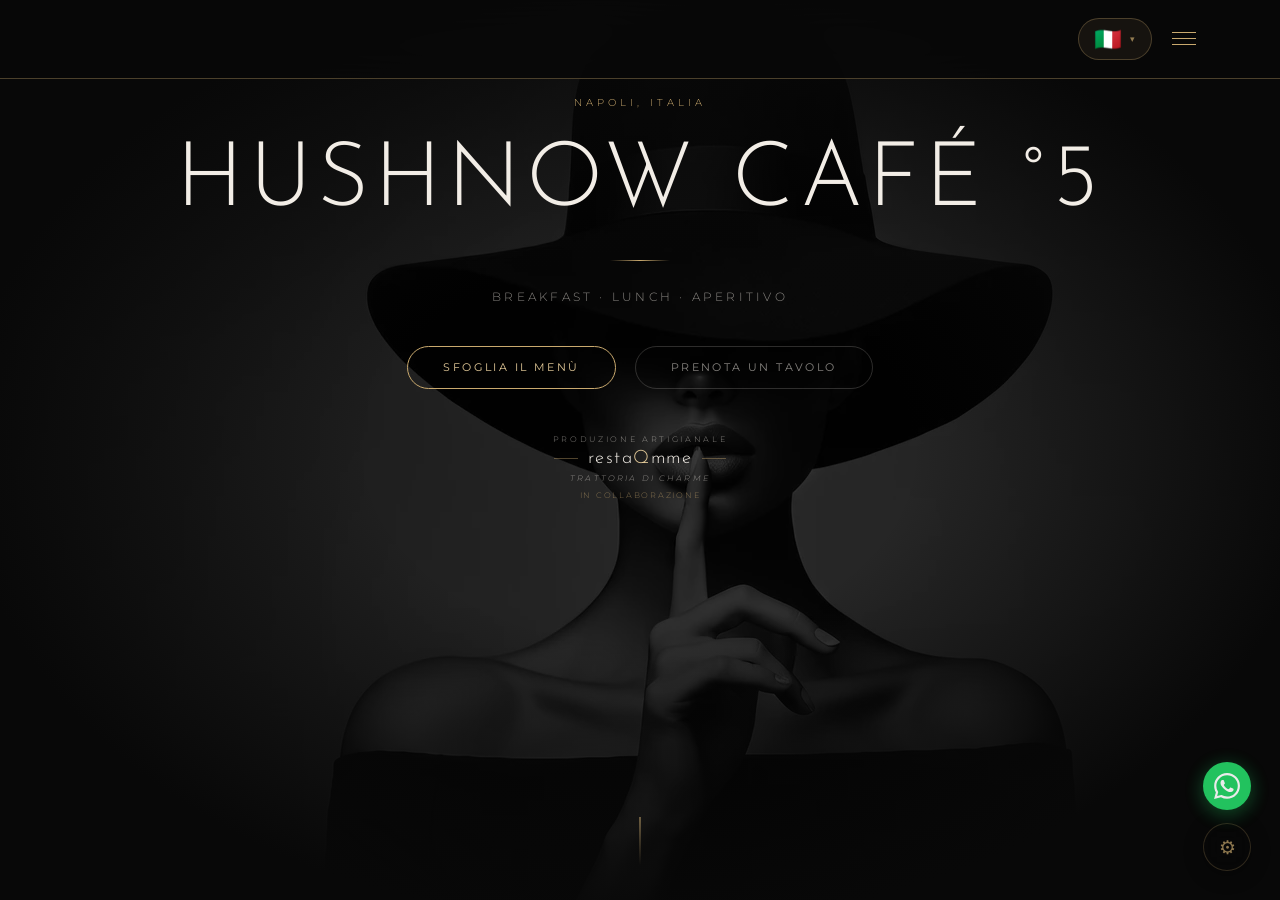
==== index.html @ 0c3b1cbc "Update index.html" ====
<!DOCTYPE html>
<html lang="it">
<head> <meta charset="UTF-8"/> <meta name="viewport" content="width=device-width, initial-scale=1.0"/> <meta name="description" content="HUSHNOW CAFÉ °5 — Un'esperienza unica nel cuore di Napoli. Colazione, pranzo, aperitivo e cocktail experience in Via Carlo Poerio 20-21."/> <meta name="keywords" content="hushnow cafe, napoli cafe, naples coffee, aperitivo napoli, breakfast naples, cocktail bar napoli"/> <meta name="author" content="HUSHNOW CAFÉ °5"/> <meta name="robots" content="index, follow"/> <meta property="og:title" content="HUSHNOW CAFÉ °5 — Napoli"/> <meta property="og:description" content="Un'esperienza unica nel cuore di Napoli. Colazione, pranzo e cocktail in Via Carlo Poerio 20-21."/> <meta property="og:type" content="restaurant"/> <meta property="og:url" content="https://hushnowcafe.com"/> <meta property="og:image" content="https://hushnowcafe.com/og-image.jpg"/> <meta name="twitter:card" content="summary_large_image"/> <meta name="twitter:title" content="HUSHNOW CAFÉ °5 — Napoli"/> <meta name="twitter:description" content="Un'esperienza unica nel cuore di Napoli."/> <link rel="canonical" href="https://hushnowcafe.com"/> <link rel="manifest" href="manifest.json"/> <meta name="theme-color" content="#080808"/> <meta name="apple-mobile-web-app-capable" content="yes"/> <meta name="apple-mobile-web-app-status-bar-style" content="black"/> <meta name="apple-mobile-web-app-title" content="HUSHNOW"/> <title>HUSHNOW CAFÉ °5 — Naples</title> <link rel="preconnect" href="https://fonts.googleapis.com"/> <link href="https://fonts.googleapis.com/css2?family=Josefin+Sans:wght@100;200;300;400;600;700&family=Cormorant+Garamond:ital,wght@0,300;0,400;0,500;0,600;1,300;1,400;1,500&family=Montserrat:wght@300;400;500;600&display=swap" rel="stylesheet"/> <style>
    :root{--bg:#080808;--bg2:#0f0f0f;--bg3:#141414;--gold:#C9A96E;--gold2:#E2C998;--gold-dim:rgba(201,169,110,0.18);--gold-line:rgba(201,169,110,0.35);--white:#F2EDE6;--white-dim:rgba(242,237,230,0.55);--white-faint:rgba(242,237,230,0.18);--radius:18px;--radius-lg:28px;}
    *,*::before,*::after{box-sizing:border-box;margin:0;padding:0;}
    html{scroll-behavior:smooth;}
    body{background:var(--bg);color:var(--white);font-family:'Montserrat',sans-serif;font-weight:300;overflow-x:hidden;}
    /* SPLASH */
    #splash{position:fixed;inset:0;z-index:9999;background:#000;display:flex;align-items:center;justify-content:center;animation:splashFade 0.7s ease 2.8s forwards;}
    .splash-content{text-align:center;display:flex;flex-direction:column;align-items:center;gap:1rem;}
    .splash-eyebrow{font-size:0.6rem;letter-spacing:0.45em;text-transform:uppercase;color:var(--gold);opacity:0;animation:fadeUp 0.8s ease 0.3s forwards;}
    .splash-title{font-family:'Josefin Sans',sans-serif;font-size:clamp(3rem,10vw,6.5rem);font-weight:300;line-height:1.05;letter-spacing:0.08em;color:var(--white);opacity:0;animation:fadeUp 0.9s ease 0.6s forwards;}
    .splash-title em{font-style:italic;color:var(--gold2);}
    .splash-welcome{font-size:0.65rem;letter-spacing:0.35em;text-transform:uppercase;color:var(--white-dim);opacity:0;animation:fadeUp 0.8s ease 1.1s forwards;}
    .splash-line{width:80px;height:1px;background:linear-gradient(90deg,transparent,var(--gold),transparent);opacity:0;animation:fadeUp 0.8s ease 0.9s forwards;}
    @keyframes splashFade{0%{opacity:1;pointer-events:all;}100%{opacity:0;pointer-events:none;visibility:hidden;}}
    @keyframes fadeUp{from{opacity:0;transform:translateY(22px);}to{opacity:1;transform:translateY(0);}}

    /* ── HERO SLIDESHOW ───────────────────── */
    .hero-slideshow{position:absolute;inset:0;z-index:0;}
    .slide{
      position:absolute;inset:0;
      background-size:cover;background-position:center;
      filter:brightness(0.22) saturate(0);
      opacity:0;transition:opacity 2.5s cubic-bezier(0.4,0,0.2,1);
    }
    .slide.active{opacity:1;}

    /* PAGE TRANSITIONS */
    .page-section{
      opacity:0;
      transform:translateY(24px) scale(0.995);
      filter:blur(4px);
      transition:
        opacity 1.1s cubic-bezier(0.16,1,0.3,1),
        transform 1.1s cubic-bezier(0.16,1,0.3,1),
        filter 0.9s ease;
      display:none!important;
    }
    .page-section.active{display:block!important;}
    .page-section.visible{
      opacity:1!important;
      transform:translateY(0) scale(1)!important;
      filter:blur(0px)!important;
    }
    /* NAV */
    nav{position:fixed;top:0;left:0;right:0;z-index:999;display:flex;align-items:center;justify-content:space-between;padding:1.1rem 5rem;background:rgba(8,8,8,0.9);backdrop-filter:blur(18px);border-bottom:1px solid var(--gold-line);transition:padding 0.3s;}
    nav.scrolled{padding:0.7rem 5rem;}
    .nav-logo{font-family:'Josefin Sans',sans-serif;font-size:1.15rem;font-weight:500;letter-spacing:0.22em;color:var(--gold2);cursor:pointer;}
    .nav-links{
      display:none!important;
      position:fixed!important;
      top:0!important;left:0!important;right:0!important;bottom:0!important;
      width:100vw!important;height:100vh!important;
      background:#000!important;
      flex-direction:column!important;
      align-items:center!important;
      justify-content:center!important;
      gap:2.8rem!important;
      z-index:10000!important;
      list-style:none!important;
      opacity:0;
      transition:opacity 0.5s ease;
    }
    .nav-links.open{display:flex!important;opacity:1!important;}
    .nav-links li{
      opacity:0;
      transform:translateY(18px);
      transition:opacity 0.9s cubic-bezier(0.16,1,0.3,1), transform 0.9s cubic-bezier(0.16,1,0.3,1);
    }
    .nav-links.open li:nth-child(2){opacity:1;transform:none;transition-delay:0.20s;}
    .nav-links.open li:nth-child(3){opacity:1;transform:none;transition-delay:0.28s;}
    .nav-links.open li:nth-child(4){opacity:1;transform:none;transition-delay:0.36s;}
    .nav-links.open li:nth-child(5){opacity:1;transform:none;transition-delay:0.44s;}
    .nav-links.open li:nth-child(6){opacity:1;transform:none;transition-delay:0.52s;}
    .nav-links.open li:nth-child(7){opacity:1;transform:none;transition-delay:0.60s;}
    .nav-links.open li:nth-child(8){opacity:1;transform:none;transition-delay:0.68s;}
    .nav-links.open li:nth-child(9){opacity:1;transform:none;transition-delay:0.76s;}
    .nav-links.open li:nth-child(10){opacity:1;transform:none;transition-delay:0.84s;}
    .nav-links a{
      color:rgba(242,237,230,0.55)!important;
      text-decoration:none!important;
      font-family:'Josefin Sans',sans-serif!important;
      font-size:clamp(1.4rem,3.5vw,2rem)!important;
      font-weight:300!important;
      letter-spacing:0.38em!important;
      text-transform:uppercase!important;
      transition:color 0.3s,letter-spacing 0.3s!important;
    }
    .nav-links a:hover,.nav-links a.active-link{color:var(--gold2)!important;letter-spacing:0.5em!important;}
    .menu-close{
      position:absolute!important;top:2rem!important;right:2.5rem!important;
      font-size:1.5rem!important;color:var(--gold)!important;
      cursor:pointer!important;background:none!important;border:none!important;
      line-height:1!important;opacity:0.7;transition:opacity 0.3s,transform 0.3s;
    }
    .lang-toggle{display:flex;gap:0.4rem;}
    .lang-btn{background:none;border:1px solid var(--gold-line);color:var(--white-dim);padding:0.28rem 0.7rem;border-radius:20px;cursor:pointer;font-family:'Montserrat',sans-serif;font-size:0.62rem;letter-spacing:0.12em;text-transform:uppercase;transition:all 0.3s;}
    .lang-btn.active,.lang-btn:hover{background:var(--gold-dim);color:var(--gold2);border-color:var(--gold);}
    .nav-burger{display:flex;flex-direction:column;gap:5px;cursor:pointer;padding:4px;}
    .nav-burger span{display:block;width:24px;height:1px;background:var(--gold);transition:all 0.6s cubic-bezier(0.16,1,0.3,1);}
    .nav-burger:hover span{background:var(--gold2);}
    .nav-burger:hover span:nth-child(1){width:16px;transform:translateX(4px);}
    .nav-burger:hover span:nth-child(3){width:16px;transform:translateX(4px);}
    .nav-burger.open span:nth-child(1){transform:rotate(45deg) translate(4px,4px);width:24px;}
    .nav-burger.open span:nth-child(2){opacity:0;transform:translateX(-8px);}
    .nav-burger.open span:nth-child(3){transform:rotate(-45deg) translate(4px,-4px);width:24px;}
    .nav-burger.open span:nth-child(1){transform:rotate(45deg) translate(4px,4px);}
    .nav-burger.open span:nth-child(2){opacity:0;}
    .nav-burger.open span:nth-child(3){transform:rotate(-45deg) translate(4px,-4px);}
    #backBtn{display:none;align-items:center;gap:0.5rem;background:none;border:none;color:var(--gold);cursor:pointer;font-family:'Montserrat',sans-serif;font-size:0.65rem;letter-spacing:0.2em;text-transform:uppercase;padding:0;transition:color 0.3s;}
    #backBtn:hover{color:var(--gold2);}
    #backBtn svg{transition:transform 0.3s;}
    #backBtn:hover svg{transform:translateX(-3px);}
    /* HERO */
    #hero{min-height:100vh;display:flex;flex-direction:column;align-items:center;justify-content:center;position:relative;text-align:center;padding:6rem 2rem 4rem;overflow:hidden;}
    .hero-bg-img{position:absolute;inset:0;background-size:cover;background-position:center top;filter:brightness(0.22) saturate(0);z-index:0;}
    .hero-overlay{position:absolute;inset:0;z-index:1;background:radial-gradient(ellipse at center,transparent 30%,var(--bg) 75%);}
    .hero-content{position:relative;z-index:2;}
    .hero-eyebrow{font-size:0.65rem;letter-spacing:0.38em;text-transform:uppercase;color:var(--gold);margin-bottom:1.6rem;animation:fadeUp 1s 2.4s both;}
    .hero-title{font-family:'Josefin Sans',sans-serif;font-size:clamp(2.8rem,7vw,6rem);font-weight:300;line-height:1.08;letter-spacing:0.06em;color:var(--white);animation:fadeUp 1s 2.5s both;}
    .hero-title em{font-style:italic;color:var(--gold2);}
    .hero-sep{width:60px;height:1px;background:linear-gradient(90deg,transparent,var(--gold),transparent);margin:1.8rem auto;animation:fadeUp 1s 2.6s both;}
    .hero-sub{font-size:0.72rem;letter-spacing:0.28em;text-transform:uppercase;color:var(--white-dim);animation:fadeUp 1s 2.7s both;}
    .hero-ctas{margin-top:2.6rem;display:flex;gap:1.2rem;justify-content:center;flex-wrap:wrap;animation:fadeUp 1s 2.9s both;}
    .scroll-hint{position:absolute;bottom:2.2rem;left:50%;transform:translateX(-50%);z-index:2;animation:bounce 2s 3.5s infinite;}
    .scroll-hint span{display:block;width:1px;height:48px;background:linear-gradient(to bottom,var(--gold),transparent);margin:0 auto;}
    @keyframes bounce{0%,100%{transform:translateX(-50%) translateY(0);}50%{transform:translateX(-50%) translateY(8px);}}
    /* BUTTONS */
    .btn{display:inline-block;padding:0.85rem 2.2rem;border-radius:50px;font-size:0.68rem;letter-spacing:0.22em;text-transform:uppercase;text-decoration:none;cursor:pointer;font-family:'Montserrat',sans-serif;font-weight:400;transition:all 0.35s;border:1px solid transparent;}
    .btn-gold{background:transparent;border-color:var(--gold);color:var(--gold2);}
    .btn-gold:hover{background:var(--gold);color:#000;}
    .btn-outline{background:transparent;border-color:var(--white-faint);color:var(--white-dim);}
    .btn-outline:hover{border-color:var(--gold-line);color:var(--gold2);}
    .btn-filled{background:var(--gold);color:#000;border-color:var(--gold);font-weight:500;}
    .btn-filled:hover{background:var(--gold2);}
    /* SECTIONS */
    section{padding:6rem 2rem;}
    .section-inner{max-width:1100px;margin:0 auto;}
    .section-label{font-size:0.6rem;letter-spacing:0.42em;text-transform:uppercase;color:var(--gold);margin-bottom:1rem;}
    .section-title{font-family:'Josefin Sans',sans-serif;font-size:clamp(2rem,4.5vw,3.4rem);font-weight:300;line-height:1.15;color:var(--white);}
    .section-title em{font-style:italic;color:var(--gold2);}
    .gold-line{width:48px;height:1px;background:linear-gradient(90deg,var(--gold),transparent);margin:1.4rem 0 2rem;}
    .section-desc{color:var(--white-dim);line-height:1.85;font-size:0.88rem;max-width:560px;}
    .about-quote{margin-top:1.2rem;padding-top:1.2rem;border-top:1px solid var(--gold-line);font-style:italic;color:rgba(242,237,230,0.45)!important;font-size:0.84rem!important;line-height:1.9!important;max-width:560px;}
    /* ABOUT */
    #about .grid-2{display:grid;grid-template-columns:1fr 1fr;gap:4rem;align-items:center;}
    .about-img-wrap{border-radius:var(--radius-lg);overflow:hidden;position:relative;border:1px solid var(--gold-line);aspect-ratio:4/5;}
    .about-img-inner{width:100%;height:100%;overflow:hidden;border-radius:var(--radius-lg);}
    .about-img-wrap img{width:100%;height:100%;display:block;object-fit:cover;object-position:center;filter:grayscale(0.15) contrast(1.08);animation:kenBurns 14s ease-in-out infinite alternate;}
    @keyframes kenBurns{0%{transform:scale(1) translateX(0%);}50%{transform:scale(1.08) translateX(-2%);}100%{transform:scale(1.04) translateX(2%);}}
    .about-img-wrap::before{content:'';position:absolute;inset:0;z-index:2;background:linear-gradient(to bottom,transparent 70%,rgba(8,8,8,0.55));pointer-events:none;}
    .pillars{display:flex;gap:1rem;margin-top:2rem;flex-wrap:wrap;}
    .pillar{border:1px solid var(--gold-line);border-radius:50px;padding:0.4rem 1.1rem;font-size:0.62rem;letter-spacing:0.18em;text-transform:uppercase;color:var(--gold2);}
    /* MENU */
    #menu{background:var(--bg2);}
    .menu-tabs{display:flex;gap:0.6rem;flex-wrap:wrap;margin-bottom:2.8rem;}
    .menu-tab{background:none;border:1px solid var(--gold-line);color:var(--white-dim);border-radius:50px;padding:0.5rem 1.4rem;font-size:0.65rem;letter-spacing:0.18em;text-transform:uppercase;cursor:pointer;font-family:'Montserrat',sans-serif;transition:all 0.3s;}
    .menu-tab.active,.menu-tab:hover{background:var(--gold-dim);color:var(--gold2);border-color:var(--gold);}
    .menu-grid{display:grid;grid-template-columns:repeat(auto-fill,minmax(280px,1fr));gap:1.4rem;}
    .menu-item{background:var(--bg3);border:1px solid rgba(201,169,110,0.12);border-radius:var(--radius);padding:1.4rem 1.6rem;display:flex;justify-content:space-between;align-items:flex-start;gap:1rem;transition:border-color 0.3s;}
    .menu-item:hover{border-color:var(--gold-line);}
    .menu-item-name{font-family:'Josefin Sans',sans-serif;font-size:1.05rem;font-weight:500;color:var(--white);margin-bottom:0.35rem;}
    .menu-item-desc{font-size:0.72rem;color:var(--white-dim);line-height:1.6;}
    .menu-item-price{font-family:'Josefin Sans',sans-serif;font-size:1rem;color:var(--gold2);white-space:nowrap;}
    /* HOURS */
    .hours-grid{display:grid;grid-template-columns:repeat(auto-fill,minmax(220px,1fr));gap:1rem;margin-top:2rem;}
    .hours-card{background:var(--bg2);border:1px solid var(--gold-line);border-radius:var(--radius);padding:1.3rem 1.5rem;}
    .hours-day{font-size:0.62rem;letter-spacing:0.22em;text-transform:uppercase;color:var(--gold);margin-bottom:0.5rem;}
    .hours-time{font-family:'Josefin Sans',sans-serif;font-size:1.2rem;color:var(--white);}
    .hours-closed{color:var(--white-faint);}
    /* FORMS */
    .res-form{background:var(--bg3);border:1px solid var(--gold-line);border-radius:var(--radius-lg);padding:2.8rem;max-width:700px;}
    .form-row{display:grid;grid-template-columns:1fr 1fr;gap:1.2rem;margin-bottom:1.2rem;}
    .form-row.single{grid-template-columns:1fr;}
    label{display:block;font-size:0.6rem;letter-spacing:0.2em;text-transform:uppercase;color:var(--gold);margin-bottom:0.5rem;}
    input,select,textarea{width:100%;background:rgba(255,255,255,0.04);border:1px solid rgba(201,169,110,0.22);border-radius:10px;color:var(--white);padding:0.85rem 1.1rem;font-family:'Montserrat',sans-serif;font-size:0.82rem;outline:none;transition:border-color 0.3s;-webkit-appearance:none;appearance:none;}
    input::placeholder,textarea::placeholder{color:rgba(242,237,230,0.25);}
    input:focus,select:focus,textarea:focus{border-color:var(--gold);}
    select option{background:#1a1a1a;color:var(--white);}
    textarea{resize:vertical;min-height:90px;}
    .form-confirm{display:none;text-align:center;padding:2rem;}
    .form-confirm .check-icon{width:52px;height:52px;border-radius:50%;border:1px solid var(--gold);display:flex;align-items:center;justify-content:center;margin:0 auto 1.2rem;color:var(--gold);font-size:1.4rem;}
    .form-confirm h3{font-family:'Josefin Sans',sans-serif;font-size:1.6rem;color:var(--gold2);margin-bottom:0.5rem;}
    .form-confirm p{color:var(--white-dim);font-size:0.8rem;}
    /* EVENTS */
    .events-pills{display:flex;flex-wrap:wrap;gap:0.7rem;margin-bottom:0.5rem;}
    .epill{border:1px solid var(--gold-line);border-radius:50px;padding:0.45rem 1.1rem;font-size:0.7rem;color:var(--gold2);letter-spacing:0.1em;background:var(--gold-dim);}
    .toggle-group{display:flex;gap:0.6rem;flex-wrap:wrap;}
    .toggle-btn{flex:1;padding:0.7rem 1rem;border-radius:10px;border:1px solid rgba(201,169,110,0.22);background:transparent;color:var(--white-dim);font-family:'Montserrat',sans-serif;font-size:0.72rem;letter-spacing:0.1em;cursor:pointer;transition:all 0.3s;}
    .toggle-btn.active{background:var(--gold-dim);border-color:var(--gold);color:var(--gold2);}
    .toggle-btn:hover{border-color:var(--gold-line);color:var(--gold2);}
    /* GALLERY */
    .gallery-item{position:relative;border-radius:var(--radius);overflow:hidden;border:1px solid rgba(201,169,110,0.15);cursor:pointer;aspect-ratio:3/4;opacity:0;animation:fadeUp 0.7s ease forwards;}
    .gallery-item img{width:100%;height:100%;object-fit:cover;filter:grayscale(0.2) contrast(1.05);transition:transform 0.5s,filter 0.4s;}
    .gallery-item:hover img{transform:scale(1.05);filter:grayscale(0);}
    .gallery-caption{position:absolute;bottom:0;left:0;right:0;background:linear-gradient(transparent,rgba(8,8,8,0.88));padding:1.8rem 1rem 0.8rem;font-size:0.65rem;letter-spacing:0.18em;text-transform:uppercase;color:var(--gold2);opacity:0;transition:opacity 0.3s;}
    .gallery-item:hover .gallery-caption{opacity:1;}
    #lightbox{display:none;position:fixed;inset:0;z-index:9998;background:rgba(0,0,0,0.93);align-items:center;justify-content:center;cursor:zoom-out;}
    #lbImg{max-width:90vw;max-height:90vh;border-radius:var(--radius);border:1px solid var(--gold-line);object-fit:contain;}
    /* CONTACT */
    .contact-grid{display:grid;grid-template-columns:1fr 1fr;gap:3rem;align-items:start;}
    .contact-item{margin-bottom:1.8rem;}
    .contact-label{font-size:0.58rem;letter-spacing:0.3em;text-transform:uppercase;color:var(--gold);margin-bottom:0.4rem;}
    .contact-val{font-size:0.88rem;color:var(--white-dim);line-height:1.7;}
    .contact-val a{color:var(--white-dim);text-decoration:none;transition:color 0.3s;}
    .contact-val a:hover{color:var(--gold2);}
    .map-wrap{border-radius:var(--radius-lg);overflow:hidden;border:1px solid var(--gold-line);aspect-ratio:4/3;}
    .map-wrap iframe{width:100%;height:100%;border:0;filter:grayscale(1) invert(0.88) contrast(0.95);}
    .ig-link{display:inline-flex;align-items:center;gap:0.6rem;border:1px solid var(--gold-line);border-radius:50px;padding:0.7rem 1.8rem;color:var(--gold2);text-decoration:none;font-size:0.68rem;letter-spacing:0.16em;text-transform:uppercase;transition:all 0.3s;}
    .ig-link:hover{background:var(--gold-dim);border-color:var(--gold);}
    /* FOOTER */
    footer{border-top:1px solid var(--gold-line);padding:2.2rem 5rem;display:flex;align-items:center;justify-content:space-between;flex-wrap:wrap;gap:1rem;}
    .footer-logo{font-family:'Josefin Sans',sans-serif;font-size:0.95rem;letter-spacing:0.22em;color:var(--gold2);}
    .footer-copy{font-size:0.62rem;color:var(--white-faint);letter-spacing:0.12em;}
    .footer-links{display:flex;gap:1.4rem;}
    .footer-links a{font-size:0.6rem;letter-spacing:0.16em;text-transform:uppercase;color:var(--white-faint);text-decoration:none;transition:color 0.3s;}
    .footer-links a:hover{color:var(--gold);}
    @media(max-width:768px){
      nav{padding:1rem 1.6rem;} nav.scrolled{padding:0.7rem 1.6rem;}
      section{padding:4rem 1.4rem;}
      #about .grid-2,.contact-grid{grid-template-columns:1fr;}
      .form-row{grid-template-columns:1fr;}
      .res-form{padding:1.8rem 1.4rem;max-width:100%;}
      footer{padding:2rem 1.4rem;flex-direction:column;text-align:center;}
      .hero-ctas{flex-direction:column;align-items:center;}
    }
  
/* ── Language Dropdown ───────────────────────────────── */
.lang-dropdown{position:relative;z-index:1000;}
.lang-selected{background:rgba(201,169,110,0.08);border:1px solid rgba(201,169,110,0.3);color:var(--gold);border-radius:50px;padding:0.4rem 0.9rem;cursor:pointer;font-family:'Montserrat',sans-serif;font-size:0.7rem;letter-spacing:0.15em;display:flex;align-items:center;gap:0.4rem;transition:all 0.3s;}
.lang-selected:hover{background:rgba(201,169,110,0.18);border-color:var(--gold);}
.lang-arrow{font-size:0.6rem;transition:transform 0.3s;}
.lang-dropdown.open .lang-arrow{transform:rotate(180deg);}
.lang-menu{display:none;position:absolute;top:calc(100% + 8px);right:0;background:#111;border:1px solid rgba(201,169,110,0.25);border-radius:12px;overflow:hidden;min-width:150px;box-shadow:0 8px 32px rgba(0,0,0,0.5);}
.lang-menu.open{display:block;}
.lang-option{display:flex;align-items:center;gap:0.6rem;width:100%;padding:0.65rem 1rem;background:none;border:none;color:var(--white-d);font-family:'Montserrat',sans-serif;font-size:0.75rem;letter-spacing:0.1em;cursor:pointer;transition:background 0.2s;}
.lang-option:hover{background:rgba(201,169,110,0.12);color:var(--gold);}
.lang-option.active{color:var(--gold);background:rgba(201,169,110,0.08);}

/* ── Admin Panel ─────────────────────────────────────────────── */
#adminBtn{position:fixed;bottom:1.8rem;right:1.8rem;z-index:8000;width:48px;height:48px;border-radius:50%;background:rgba(8,8,8,0.85);border:1px solid rgba(201,169,110,0.3);color:var(--gold);cursor:pointer;font-size:1.2rem;display:flex;align-items:center;justify-content:center;box-shadow:0 4px 20px rgba(0,0,0,0.5);transition:all 0.3s;backdrop-filter:blur(10px);opacity:0.7;}
#adminBtn:hover{opacity:1;border-color:var(--gold);transform:rotate(30deg);}
#waBtn{position:fixed;bottom:5.6rem;right:1.8rem;z-index:8000;width:48px;height:48px;border-radius:50%;background:#25D366;border:none;cursor:pointer;display:flex;align-items:center;justify-content:center;box-shadow:0 4px 20px rgba(37,211,102,0.4);transition:all 0.3s;opacity:0.92;}
#waBtn:hover{opacity:1;transform:scale(1.1);box-shadow:0 6px 24px rgba(37,211,102,0.6);}
#waBtn svg{width:26px;height:26px;fill:#fff;}
#adminPanel{display:none;position:fixed;top:0;left:0;right:0;bottom:0;z-index:99999;background:#050505;overflow-y:auto;-webkit-overflow-scrolling:touch;}
#adminPanel.open{display:block;}
.admin-tab{background:rgba(201,169,110,0.08);border:1px solid rgba(201,169,110,0.2);color:var(--white-d);border-radius:50px;padding:0.4rem 1rem;cursor:pointer;font-family:'Montserrat',sans-serif;font-size:0.65rem;letter-spacing:0.15em;text-transform:uppercase;transition:all 0.2s;}
.admin-tab.active,.admin-tab:hover{background:var(--gold);color:#000;}
.admin-section{display:none;}
.admin-section.active{display:block;}
.admin-add{background:rgba(201,169,110,0.1);border:1px dashed rgba(201,169,110,0.4);color:var(--gold);border-radius:10px;padding:0.6rem 1.2rem;cursor:pointer;font-family:'Montserrat',sans-serif;font-size:0.7rem;margin-top:0.8rem;transition:all 0.2s;}
.admin-add:hover{background:rgba(201,169,110,0.2);}

/* ── Menu Tabs ───────────────────────────────────────────────── */
.menu-welcome{background:rgba(201,169,110,0.07);border:1px solid rgba(201,169,110,0.25);border-radius:12px;padding:1rem 1.4rem;margin-bottom:1.8rem;text-align:center;}
.menu-welcome p{font-size:0.72rem;color:var(--white-dim);line-height:1.8;letter-spacing:0.04em;font-style:italic;margin:0;}border-radius:50px;padding:0.55rem 1.3rem;cursor:pointer;font-family:'Montserrat',sans-serif;font-size:0.65rem;letter-spacing:0.15em;text-transform:uppercase;transition:all 0.3s;white-space:nowrap;}
.menu-tab.active,.menu-tab:hover{background:var(--gold);color:#000;border-color:var(--gold);}
.menu-tabs{display:flex;flex-wrap:wrap;gap:0.5rem;margin-bottom:2rem;}

/* ── Review Cards ───────────────────────────────────────────── */
.review-card{background:var(--bg3);border:1px solid var(--gold-line);border-radius:var(--radius);padding:1.6rem 1.8rem;display:flex;flex-direction:column;gap:0.8rem;transition:border-color 0.3s;}
.review-card:hover{border-color:var(--gold);}
.review-stars{color:var(--gold);font-size:0.9rem;letter-spacing:0.1em;}
.review-text{color:var(--white-dim);font-size:0.82rem;line-height:1.75;font-style:italic;}
.review-author{font-family:'Josefin Sans',sans-serif;font-size:0.78rem;letter-spacing:0.14em;color:var(--gold2);display:flex;align-items:center;gap:0.5rem;margin-top:0.2rem;}
.review-flag{font-size:1rem;}

/* ── QR Section ─────────────────────────────────────────────── */
.qr-wrap{display:flex;align-items:center;gap:2rem;background:var(--bg3);border:1px solid var(--gold-line);border-radius:var(--radius-lg);padding:2rem 2.4rem;max-width:520px;margin-top:2.5rem;}
.qr-info h3{font-family:'Josefin Sans',sans-serif;font-size:1.2rem;font-weight:300;color:var(--gold2);margin-bottom:0.5rem;}
.qr-info p{color:var(--white-dim);font-size:0.78rem;line-height:1.7;margin-bottom:1rem;}
@media(max-width:600px){.qr-wrap{flex-direction:column;align-items:flex-start;}}

/* ── Admin Panel Styles ─────────────────────────────────────── */
.admin-header{display:flex;justify-content:space-between;align-items:center;padding:2rem 2.5rem 1rem;border-bottom:1px solid var(--gold-line);}
.admin-header h2{font-family:'Josefin Sans',sans-serif;font-size:1.6rem;font-weight:300;color:var(--gold2);}
.admin-tabs{display:flex;gap:0.6rem;flex-wrap:wrap;padding:1.5rem 2.5rem 0;}
.admin-section{padding:1.5rem 2.5rem;}
.admin-label{font-size:0.58rem;letter-spacing:0.22em;text-transform:uppercase;color:var(--gold);margin-bottom:0.4rem;}
.admin-save{background:var(--gold);color:#000;border:none;border-radius:50px;padding:0.7rem 2rem;cursor:pointer;font-family:'Montserrat',sans-serif;font-size:0.7rem;letter-spacing:0.15em;font-weight:500;margin-top:1rem;transition:background 0.3s;}
.admin-save:hover{background:var(--gold2);}
.admin-saved{font-size:0.7rem;color:var(--gold);margin-left:1rem;opacity:0;transition:opacity 0.3s;}
.hours-admin-item{display:grid;grid-template-columns:120px 1fr 1fr;gap:1rem;align-items:center;background:var(--bg3);border:1px solid rgba(201,169,110,0.15);border-radius:12px;padding:1rem 1.2rem;margin-bottom:0.7rem;}
.day-name{font-family:'Josefin Sans',sans-serif;font-size:0.9rem;color:var(--gold2);}
#loginErr{display:none;color:#ff6b6b;font-size:0.75rem;margin-top:0.8rem;}
#adminPanel h3{font-family:'Josefin Sans',sans-serif;font-size:1.4rem;font-weight:300;color:var(--white);margin-bottom:0.5rem;}
</style>
</head>
<body> <div id="splash"> <div class="splash-content"> <div class="splash-line"></div> <p class="splash-eyebrow">Napoli, Italia</p> <h1 class="splash-title" style="color:var(--white);">HUSHNOW CAFÉ °5</h1> <p class="splash-welcome">Benvenuti &nbsp;·&nbsp; Welcome</p> <div class="splash-line"></div> </div>
</div> <nav id="navbar"> <div style="display:flex;align-items:center;gap:1rem;"> <button id="backBtn" onclick="showSection('hero')"> <svg width="16" height="16" viewBox="0 0 24 24" fill="none" stroke="currentColor" stroke-width="1.5"><path d="M19 12H5M12 19l-7-7 7-7"/></svg>
      Home
    </button> </div> <ul class="nav-links" id="navLinks"> <button class="menu-close" onclick="toggleMenu()">✕</button> <div class="nav-gold-line"></div> <li><a href="#about"       data-it="Chi Siamo" data-en="About" data-de="Über Uns" data-es="Nosotros" data-fr="À Propos">Chi Siamo</a></li> <li><a href="#menu"        data-it="Menù" data-en="Menu" data-de="Speisekarte" data-es="Menú" data-fr="Menu">Menù</a></li> <li><a href="#hours"       data-it="Orari" data-en="Hours" data-de="Öffnungszeiten" data-es="Horario" data-fr="Horaires">Orari</a></li> <li><a href="#reservation" data-it="Prenota" data-en="Reserve" data-de="Reservieren" data-es="Reservar" data-fr="Réserver">Prenota</a></li> <li><a href="#events"      data-it="Eventi" data-en="Events" data-de="Veranstaltungen" data-es="Eventos" data-fr="Événements">Eventi</a></li> <li><a href="#reviews"     data-it="Recensioni" data-en="Reviews" data-de="Bewertungen" data-es="Reseñas" data-fr="Avis">Recensioni</a></li> <li><a href="#gallery"     data-it="Galleria" data-en="Gallery" data-de="Galerie" data-es="Galería" data-fr="Galerie">Galleria</a></li> <li><a href="#contact"     data-it="Contatti" data-en="Contact" data-de="Kontakt" data-es="Contacto" data-fr="Contact">Contatti</a></li> </ul> <div style="display:flex;align-items:center;gap:1rem;"> <div class="lang-dropdown" id="langDropdown">
        <button class="lang-selected" onclick="toggleLangMenu(event)" id="langSelectedBtn">
          <span id="langFlag" style="font-size:1.4rem;">🇮🇹</span>
          <span class="lang-arrow" style="font-size:0.55rem;opacity:0.7;">▾</span>
        </button>
        <div class="lang-menu" id="langMenu">
          <button onclick="setLang('it');document.getElementById('langMenu').classList.remove('open');document.getElementById('langDropdown').classList.remove('open');" class="lang-option" data-lang="it"><span>🇮🇹</span> Italiano</button>
          <button onclick="setLang('en');document.getElementById('langMenu').classList.remove('open');document.getElementById('langDropdown').classList.remove('open');" class="lang-option" data-lang="en"><span>🇬🇧</span> English</button>
          <button onclick="setLang('de');document.getElementById('langMenu').classList.remove('open');document.getElementById('langDropdown').classList.remove('open');" class="lang-option" data-lang="de"><span>🇩🇪</span> Deutsch</button>
          <button onclick="setLang('es');document.getElementById('langMenu').classList.remove('open');document.getElementById('langDropdown').classList.remove('open');" class="lang-option" data-lang="es"><span>🇪🇸</span> Español</button>
          <button onclick="setLang('fr');document.getElementById('langMenu').classList.remove('open');document.getElementById('langDropdown').classList.remove('open');" class="lang-option" data-lang="fr"><span>🇫🇷</span> Français</button>
        </div>
      </div> <div class="nav-burger" id="burger" onclick="toggleMenu()"><span></span><span></span><span></span></div> </div>
</nav> <section id="hero" class="page-section active"> <div class="hero-bg-img" id="heroBg"></div> <div class="hero-overlay"></div> <div class="hero-content"> <p class="hero-eyebrow" data-it="Napoli, Italia" data-en="Naples, Italy" data-de="Neapel, Italien" data-es="Nápoles, Italia" data-fr="Naples, Italie">Napoli, Italia</p> <h1 class="hero-title" style="color:var(--white);">HUSHNOW CAFÉ °5</h1> <div class="hero-sep"></div> <p class="hero-sub" data-it="Breakfast · Lunch · Aperitivo" data-en="Breakfast · Lunch · Aperitif" data-de="Frühstück · Mittagessen · Aperitif" data-es="Desayuno · Almuerzo · Aperitivo" data-fr="Petit-déjeuner · Déjeuner · Apéritif" data-de="Frühstück · Mittagessen · Aperitif">Breakfast · Lunch · Aperitivo</p> <div class="hero-ctas"> <button onclick="showSection('menu')" class="btn btn-gold" data-it="Sfoglia il Menù" data-en="View Menu" data-de="Speisekarte" data-es="Ver Menú" data-fr="Voir le Menu">Sfoglia il Menù</button> <button onclick="showSection('reservation')" class="btn btn-outline" data-it="Prenota un Tavolo" data-en="Book a Table" data-de="Tisch Reservieren" data-es="Reservar Mesa" data-fr="Réserver une Table">Prenota un Tavolo</button> </div>
      <div style="margin-top:2.8rem;display:inline-flex;flex-direction:column;align-items:center;gap:0.35rem;opacity:0.85;animation:fadeUp 1s 3.1s both;">
        <span style="font-size:0.52rem;letter-spacing:0.32em;text-transform:uppercase;color:var(--white-dim);font-family:'Montserrat',sans-serif;" data-it="Produzione Artigianale" data-en="Artisan Production" data-de="Handwerkliche Produktion" data-es="Producción Artesanal" data-fr="Production Artisanale">Produzione Artigianale</span>
        <div style="display:flex;align-items:center;gap:0.6rem;">
          <div style="width:24px;height:1px;background:rgba(201,169,110,0.4);"></div>
          <span style="font-family:'Josefin Sans',sans-serif;font-size:1.15rem;font-weight:300;letter-spacing:0.08em;color:var(--white);">resta<span style="color:var(--gold2);font-size:1em;">Q</span>mme</span>
          <div style="width:24px;height:1px;background:rgba(201,169,110,0.4);"></div>
        </div>
        <span style="font-size:0.48rem;letter-spacing:0.28em;text-transform:uppercase;color:var(--white-dim);font-family:'Montserrat',sans-serif;font-style:italic;">Trattoria di Charme</span>
        <span style="font-size:0.5rem;letter-spacing:0.22em;text-transform:uppercase;color:rgba(201,169,110,0.6);font-family:'Montserrat',sans-serif;margin-top:0.1rem;" data-it="in Collaborazione" data-en="in Collaboration" data-de="in Zusammenarbeit" data-es="en Colaboración" data-fr="en Collaboration">in Collaborazione</span>
      </div>
      </div> <div class="scroll-hint"><span></span></div>
</section> <section id="about" class="page-section"> <div class="section-inner"> <div class="grid-2"> <div> <p class="section-label" data-it="La Nostra Storia" data-en="Our Story" data-de="Unsere Geschichte" data-es="Nuestra Historia" data-fr="Notre Histoire">La Nostra Storia</p> <h2 class="section-title" data-it="Un luogo dove il<br>silenzio ha <em>sapore</em>" data-en="A place where<br>silence has <em>flavour</em>" data-de="Ein Ort wo<br>Stille <em>Geschmack</em> hat" data-es="Un lugar donde<br>el silencio tiene <em>sabor</em>" data-fr="Un endroit où<br>le silence a une <em>saveur</em>">Un luogo dove il<br>silenzio ha <em>sapore</em></h2> <div class="gold-line"></div> <p class="about-main-text"
           data-en="Hush Now is more than a café: it is an experience. A space where elegance and pleasure blend from the first morning coffee to a refined lunch, to a cocktail experience that turns every moment into something unique."
           data-it="Hush Now è più di una caffetteria: è un&#39;esperienza. Uno spazio dove eleganza e piacere si fondono, dal primo caffè del mattino a un pranzo ricercato, fino a una cocktail experience che trasforma ogni momento in qualcosa di unico."
           data-de="Hush Now ist mehr als ein Café: Es ist ein Erlebnis. Ein Ort, wo Eleganz und Genuss verschmelzen — vom ersten Morgenkaffee bis zu einem verfeinerten Mittagessen und einer Cocktail-Erfahrung, die jeden Moment einzigartig macht.">
          Hush Now is more than a café: it is an experience. A space where elegance and pleasure blend from the first morning coffee to a refined lunch, to a cocktail experience that turns every moment into something unique.
        </p> <div class="pillars"> <span class="pillar" data-it="Colazione" data-en="Breakfast">Colazione</span> <span class="pillar" data-it="Pranzo" data-en="Lunch">Pranzo</span> <span class="pillar" data-it="Aperitivo" data-en="Aperitif">Aperitivo</span> <span class="pillar" data-it="Cocktail" data-en="Cocktails">Cocktail</span> </div> </div> <div class="about-img-wrap"><div class="about-img-inner"><img id="aboutImg" src="" alt="HUSHNOW CAFÉ °5"/></div></div> </div> </div>
</section> <section id="menu" class="page-section" style="background:var(--bg2);"> <div class="section-inner"> <p class="section-label" data-it="Il Menù" data-en="Our Menu" data-de="Speisekarte" data-es="Nuestro Menú" data-fr="Notre Menu">Il Menù</p> <h2 class="section-title" data-it="Sapori che <em>ispirano</em>" data-en="Flavours that <em>inspire</em>" data-de="Geschmack der <em>inspiriert</em>" data-es="Sabores que <em>inspiran</em>" data-fr="Saveurs qui <em>inspirent</em>">Sapori che <em>ispirano</em></h2> <div class="gold-line"></div> <div class="menu-tabs">
        <button class="menu-tab active" onclick="renderMenu('caffetteria',this)" data-it="Caffetteria" data-en="Coffee Bar" data-de="Kaffeebar" data-es="Cafetería" data-fr="Café">Caffetteria</button>
        <button class="menu-tab" onclick="renderMenu('dolce',this)" data-it="Dolce" data-en="Sweet" data-de="Süßes" data-es="Dulce" data-fr="Sucré">Dolce</button>
        <button class="menu-tab" onclick="renderMenu('savory_breakfast',this)" data-it="Savory Breakfast" data-en="Savory Breakfast" data-de="Herzhaftes Frühstück" data-es="Desayuno Salado" data-fr="Petit-Déjeuner Salé">Savory Breakfast</button>
        <button class="menu-tab" onclick="renderMenu('quick_lunch',this)" data-it="Quick Lunch" data-en="Quick Lunch" data-de="Quick Lunch" data-es="Quick Lunch" data-fr="Quick Lunch">Quick Lunch</button>
        <button class="menu-tab" onclick="renderMenu('spritz',this)" data-it="Spritz" data-en="Spritz" data-de="Spritz" data-es="Spritz" data-fr="Spritz">Spritz</button>        <button class="menu-tab" onclick="renderMenu('iconic',this)" data-it="Iconic" data-en="Iconic" data-de="Iconic" data-es="Iconic" data-fr="Iconic">Iconic</button>
        <button class="menu-tab" onclick="renderMenu('analcolici',this)" data-it="Analcolici" data-en="Non-Alcoholic" data-de="Alkoholfrei" data-es="Sin Alcohol" data-fr="Sans Alcool">Analcolici</button>
        <button class="menu-tab" onclick="renderMenu('gin_tonics',this)" data-it="Gin Tonic" data-en="Gin Tonic" data-de="Gin Tonic" data-es="Gin Tonic" data-fr="Gin Tonic">Gin Tonic</button>
        <button class="menu-tab" onclick="renderMenu('whiskey',this)" data-it="Whiskey" data-en="Whiskey" data-de="Whiskey" data-es="Whiskey" data-fr="Whiskey">Whiskey</button>
        <button class="menu-tab" onclick="renderMenu('rum',this)" data-it="Rum" data-en="Rum" data-de="Rum" data-es="Ron" data-fr="Rhum">Rum</button>
        <button class="menu-tab" onclick="renderMenu('cognac',this)" data-it="Cognac" data-en="Cognac" data-de="Cognac" data-es="Coñac" data-fr="Cognac">Cognac</button>
        <button class="menu-tab" onclick="renderMenu('grappe',this)" data-it="Grappe" data-en="Grappa" data-de="Grappa" data-es="Grappa" data-fr="Grappa">Grappe</button>
        <button class="menu-tab" onclick="renderMenu('tequila_vodka',this)" data-it="Tequila & Vodka" data-en="Tequila & Vodka" data-de="Tequila & Vodka" data-es="Tequila & Vodka" data-fr="Tequila & Vodka">Tequila & Vodka</button>
        <button class="menu-tab" onclick="renderMenu('vini',this)" data-it="Vini" data-en="Wines" data-de="Weine" data-es="Vinos" data-fr="Vins">Vini</button>
        <button class="menu-tab" onclick="renderMenu('birre',this)" data-it="Birre" data-en="Beers" data-de="Biere" data-es="Cervezas" data-fr="Bières">Birre</button>
        <button class="menu-tab" onclick="renderMenu('bevande',this)" data-it="Bevande" data-en="Drinks" data-de="Getränke" data-es="Bebidas" data-fr="Boissons">Bevande</button>
      </div> <div class="menu-grid" id="menuGrid"></div>
      <div style="text-align:center;margin-top:2.5rem;">
        <button onclick="showAllergens()" style="background:none;border:1px solid rgba(201,169,110,0.3);color:var(--white-dim);border-radius:50px;padding:0.6rem 1.6rem;cursor:pointer;font-family:'Montserrat',sans-serif;font-size:0.65rem;letter-spacing:0.14em;transition:all 0.3s;" onmouseover="this.style.borderColor='var(--gold)';this.style.color='var(--gold)'" onmouseout="this.style.borderColor='rgba(201,169,110,0.3)';this.style.color='var(--white-dim)'" id="allergenBtn" data-it="Allergeni &amp; Informazioni" data-en="Allergens &amp; Information" data-de="Allergene &amp; Informationen" data-es="Alérgenos &amp; Información" data-fr="Allergènes &amp; Informations">ⓘ &nbsp; Allergeni &amp; Informazioni</button>
      </div>
      </div>

<!-- ── ALLERGEN MODAL ──────────────────────────────────────── -->
<div id="allergenModal" style="display:none;position:fixed;inset:0;z-index:9998;background:rgba(0,0,0,0.85);backdrop-filter:blur(8px);align-items:flex-start;justify-content:center;padding:1rem;overflow-y:auto;-webkit-overflow-scrolling:touch;">
  <div style="background:var(--bg2);border:1px solid var(--gold-line);border-radius:20px;padding:2rem 1.5rem;max-width:580px;width:100%;margin:auto;margin-top:1rem;margin-bottom:1rem;">
    <div style="display:flex;justify-content:space-between;align-items:center;margin-bottom:0.5rem;">
      <h3 id="allergenTitle" style="font-family:'Josefin Sans',sans-serif;font-size:1.1rem;font-weight:300;color:var(--gold2);letter-spacing:0.12em;">ALLERGENI &amp; INFORMAZIONI</h3>
      <button onclick="closeAllergens()" style="background:none;border:none;color:var(--white-dim);font-size:1.3rem;cursor:pointer;">✕</button>
    </div>
    <div style="width:40px;height:1px;background:var(--gold);margin-bottom:1.4rem;opacity:0.5;"></div>
    <p id="allergenSubtitle" style="font-size:0.7rem;color:var(--white-dim);line-height:1.75;margin-bottom:1.4rem;font-style:italic;"></p>
    <div style="display:grid;grid-template-columns:1fr 1fr;gap:0.5rem;margin-bottom:1.6rem;" id="allergenList"></div>
    <div style="background:var(--bg3);border:1px solid var(--gold-line);border-radius:12px;padding:1.1rem 1.3rem;margin-bottom:1rem;">
      <p id="allergenNote1" style="font-size:0.68rem;color:var(--white-dim);line-height:1.75;margin:0;"></p>
    </div>
    <div style="background:var(--bg3);border:1px solid rgba(201,169,110,0.35);border-radius:12px;padding:1.1rem 1.3rem;">
      <p id="allergenNote2" style="font-size:0.68rem;color:var(--gold2);line-height:1.75;margin:0;font-style:italic;"></p>
    </div>
    <button onclick="closeAllergens()" class="btn btn-outline" style="width:100%;margin-top:1.5rem;font-size:0.7rem;" id="allergenClose">Chiudi</button>
  </div>
</div>
</section> <section id="hours" class="page-section"> <div class="section-inner"> <p class="section-label" data-it="Orari di Apertura" data-en="Opening Hours" data-de="Öffnungszeiten" data-es="Horario de Apertura" data-fr="Heures d'Ouverture">Orari di Apertura</p> <h2 class="section-title" data-it="Quando <em>siamo</em> aperti" data-en="When we <em>are</em> open" data-de="Wann wir <em>geöffnet</em> haben" data-es="Cuándo <em>estamos</em> abiertos" data-fr="Quand nous <em>sommes</em> ouverts">Quando <em>siamo</em> aperti</h2> <div class="gold-line"></div> <div class="hours-grid" id="hoursGrid"></div> </div>
</section> <section id="reservation" class="page-section" style="position:relative;overflow:hidden;"> <img id="resBgImg" src="" alt="" style="position:absolute;inset:0;width:100%;height:100%;object-fit:cover;object-position:center top;filter:grayscale(1) brightness(0.12);z-index:0;"/> <div class="section-inner" style="position:relative;z-index:1;"> <p class="section-label" data-it="Prenotazione Online" data-en="Online Reservation" data-de="Online-Reservierung" data-es="Reserva Online" data-fr="Réservation en Ligne">Prenotazione Online</p> <h2 class="section-title" data-it="Riserva il tuo <em>tavolo</em>" data-en="Reserve your <em>table</em>" data-de="Reservieren Sie Ihren <em>Tisch</em>" data-es="Reserva tu <em>mesa</em>" data-fr="Réservez votre <em>table</em>">Riserva il tuo <em>tavolo</em></h2> <div class="gold-line"></div> <div class="res-form"> <form id="resForm" onsubmit="submitReservation(event)"> <div class="form-row"> <div><label data-it="Nome e Cognome" data-en="Full Name" data-de="Vor- und Nachname" data-es="Nombre y Apellido" data-fr="Nom et Prénom">Nome e Cognome</label><input type="text" id="resName" placeholder="Mario Rossi" required/></div> <div><label data-it="Email o Telefono" data-en="Email or Phone" data-de="E-Mail oder Telefon" data-es="Email o Teléfono" data-fr="Email ou Téléphone">Email o Telefono</label><input type="text" id="resContact" placeholder="+39 333 000 0000" required/></div> </div> <div class="form-row"> <div><label data-it="Data" data-en="Date" data-de="Datum" data-es="Fecha" data-fr="Date">Data</label><input type="date" id="resDate" required/></div> <div><label data-it="Orario" data-en="Time" data-de="Uhrzeit" data-es="Horario" data-fr="Heure">Orario</label> <select id="resTime" required><option value="" disabled selected>—</option> <option>08:00</option><option>08:30</option><option>09:00</option><option>10:00</option> <option>12:00</option><option>12:30</option><option>13:00</option><option>14:00</option> <option>17:00</option><option>18:00</option><option>19:00</option><option>20:00</option></select> </div> </div> <div class="form-row"> <div><label data-it="Persone" data-en="Guests" data-de="Personen" data-es="Personas" data-fr="Personnes">Persone</label> <select id="resGuests" required><option value="" disabled selected>—</option> <option>1</option><option>2</option><option>3</option><option>4</option><option>5</option><option>6</option> <option value="7+">7+</option></select> </div> <div><label data-it="Occasione" data-en="Occasion" data-de="Anlass" data-es="Ocasión" data-fr="Occasion">Occasione</label> <select id="resOccasion"> <option value="">—</option> <option data-it="Compleanno" data-en="Birthday" data-de="Geburtstag" data-es="Cumpleaños" data-fr="Anniversaire">Compleanno</option> <option data-it="Anniversario" data-en="Anniversary" data-de="Jubiläum" data-es="Aniversario" data-fr="Anniversaire de mariage">Anniversario</option> <option data-it="Business" data-en="Business" data-de="Geschäftlich" data-es="Negocios" data-fr="Affaires">Business</option> <option data-it="Romantica" data-en="Romantic" data-de="Romantisch" data-es="Romántica" data-fr="Romantique">Romantica</option> </select> </div> </div> <div class="form-row single"><div><label data-it="Note" data-en="Notes" data-de="Anmerkungen" data-es="Notas" data-fr="Notes">Note</label><textarea id="resNotes" placeholder="Allergie, richieste..."></textarea></div></div> <button type="submit" class="btn btn-filled" style="margin-top:0.8rem;width:100%;" data-it="Invia Prenotazione" data-en="Send Reservation" data-de="Reservierung Senden" data-es="Enviar Reserva" data-fr="Envoyer la Réservation">Invia Prenotazione</button> </form> <div class="form-confirm" id="formConfirm"> <div class="check-icon">✓</div> <h3 data-it="Prenotazione Inviata!" data-en="Reservation Sent!" data-de="Reservierung Gesendet!" data-es="¡Reserva Enviada!" data-fr="Réservation Envoyée!">Prenotazione Inviata!</h3> <p data-it="Ti contatteremo presto." data-en="We will contact you shortly." data-de="Wir werden Sie bald kontaktieren." data-es="Nos pondremos en contacto pronto." data-fr="Nous vous contacterons bientôt.">Ti contatteremo presto.</p> <br/><button class="btn btn-outline" onclick="resetForm()" style="margin-top:0.6rem" data-it="Nuova Prenotazione" data-en="New Reservation" data-de="Neue Reservierung" data-es="Nueva Reserva" data-fr="Nouvelle Réservation">Nuova Prenotazione</button> </div> </div> </div>
</section> <section id="events" class="page-section" style="position:relative;overflow:hidden;"> <img id="eventsBgImg" src="" alt="" style="position:absolute;inset:0;width:100%;height:100%;object-fit:cover;object-position:center;filter:grayscale(1) brightness(0.1);z-index:0;"/> <div class="section-inner" style="position:relative;z-index:1;"> <p class="section-label" data-it="Organizza il tuo Evento" data-en="Organise your Event" data-de="Veranstaltung Planen" data-es="Organiza tu Evento" data-fr="Organisez votre Événement">Organizza il tuo Evento</p> <h2 class="section-title" data-it="Rendi speciale <em>ogni momento</em>" data-en="Make every <em>moment</em> special" data-de="Machen Sie jeden <em>Moment</em> besonders" data-es="Haz especial <em>cada momento</em>" data-fr="Rendez chaque <em>moment</em> spécial">Rendi speciale <em>ogni momento</em></h2> <div class="gold-line"></div> <p class="section-desc" style="margin-bottom:2rem;" data-it="Organizza il tuo evento privato da HUSHNOW CAFÉ °5. Feste, aperitivi aziendali, serate con DJ e finger food — tutto su misura per te." data-en="Host your private event at HUSHNOW CAFÉ °5. Parties, corporate aperitifs, DJ nights and finger food — all tailored for you.">Organizza il tuo evento privato da HUSHNOW CAFÉ °5.</p> <div class="events-pills"> <span class="epill">DJ Set</span><span class="epill">Finger Food</span><span class="epill">Open Bar</span> <span class="epill">Compleanno</span><span class="epill">Corporate</span><span class="epill">Anniversario</span> </div> <div class="res-form" style="margin-top:2rem;max-width:760px;"> <form id="eventForm" onsubmit="submitEvent(event)"> <div class="form-row"> <div><label data-it="Data dell'Evento" data-en="Event Date" data-de="Veranstaltungsdatum" data-es="Fecha del Evento" data-fr="Date de l'Événement">Data dell'Evento</label><input type="date" id="evDate" required/></div> <div><label data-it="Orario Inizio" data-en="Start Time" data-de="Startzeit" data-es="Hora de Inicio" data-fr="Heure de Début">Orario Inizio</label> <select id="evTime" required><option value="" disabled selected>—</option> <option>17:00</option><option>17:30</option><option>18:00</option><option>18:30</option> <option>19:00</option><option>19:30</option><option>20:00</option><option>20:30</option> <option>21:00</option><option>21:30</option><option>22:00</option></select> </div> </div> <div class="form-row"> <div><label data-it="Numero di Ospiti" data-en="Guests" data-de="Anzahl der Gäste" data-es="Número de Invitados" data-fr="Nombre d'Invités">Numero di Ospiti</label> <select id="evGuests" required><option value="" disabled selected>—</option> <option value="10-20">10 – 20</option><option value="20-30">20 – 30</option> <option value="30-50">30 – 50</option><option value="50-80">50 – 80</option> <option value="80+">Più di 80</option></select> </div> <div><label data-it="Tipo di Evento" data-en="Event Type" data-de="Veranstaltungsart" data-es="Tipo de Evento" data-fr="Type d'Événement">Tipo di Evento</label> <select id="evType" required> <option value="" disabled selected>—</option> <option value="Compleanno"       data-it="Compleanno"       data-en="Birthday"       data-de="Geburtstag">Compleanno</option> <option value="Anniversario"     data-it="Anniversario"     data-en="Anniversary"    data-de="Jubiläum">Anniversario</option> <option value="Evento Aziendale" data-it="Evento Aziendale" data-en="Corporate Event" data-de="Firmenveranstaltung">Evento Aziendale</option> <option value="Festa Privata"    data-it="Festa Privata"    data-en="Private Party"  data-de="Privatfeier">Festa Privata</option> <option value="Altro"            data-it="Altro"            data-en="Other"           data-de="Sonstiges">Altro</option> </select> </div> </div> <div class="form-row"> <div><label>Finger Food</label> <div class="toggle-group" id="ffGroup"> <button type="button" class="toggle-btn active" data-val="si" onclick="selectToggle('ffGroup',this)" data-it="Si, lo voglio" data-en="Yes please" data-de="Ja, bitte" data-es="Sí, lo quiero" data-fr="Oui, s'il vous plaît">Si, lo voglio</button> <button type="button" class="toggle-btn" data-val="no" onclick="selectToggle('ffGroup',this)" data-it="No grazie" data-en="No thanks" data-de="Nein danke" data-es="No gracias" data-fr="Non merci">No grazie</button> </div> </div> <div><label>DJ Set</label> <div class="toggle-group" id="djGroup"> <button type="button" class="toggle-btn active" data-val="si" onclick="selectToggle('djGroup',this)" data-it="Si, lo voglio" data-en="Yes please" data-de="Ja, bitte" data-es="Sí, lo quiero" data-fr="Oui, s'il vous plaît">Si, lo voglio</button> <button type="button" class="toggle-btn" data-val="no" onclick="selectToggle('djGroup',this)" data-it="No grazie" data-en="No thanks" data-de="Nein danke" data-es="No gracias" data-fr="Non merci">No grazie</button> </div> </div> </div> <div class="form-row"> <div><label data-it="Nome e Cognome" data-en="Full Name" data-de="Vor- und Nachname" data-es="Nombre y Apellido" data-fr="Nom et Prénom">Nome e Cognome</label><input type="text" id="evName" placeholder="Mario Rossi" required/></div> <div><label data-it="Email o Telefono" data-en="Email or Phone" data-de="E-Mail oder Telefon" data-es="Email o Teléfono" data-fr="Email ou Téléphone">Email o Telefono</label><input type="text" id="evContact" placeholder="+39 333 000 0000" required/></div> </div> <div class="form-row single"><div><label data-it="Descrizione / Richieste" data-en="Description / Requests" data-de="Beschreibung / Anfragen" data-es="Descripción / Solicitudes" data-fr="Description / Demandes">Descrizione / Richieste</label><textarea id="evNotes" placeholder="Raccontaci il tuo evento..." style="min-height:100px;"></textarea></div></div> <button type="submit" class="btn btn-filled" style="margin-top:0.8rem;width:100%;" data-it="Invia Richiesta Evento" data-en="Send Event Request" data-de="Veranstaltungsanfrage Senden" data-es="Enviar Solicitud de Evento" data-fr="Envoyer la Demande d'Événement">Invia Richiesta Evento</button> </form> <div class="form-confirm" id="eventConfirm"> <div class="check-icon">✓</div> <h3 data-it="Richiesta Inviata!" data-en="Request Sent!" data-de="Anfrage Gesendet!" data-es="¡Solicitud Enviada!" data-fr="Demande Envoyée!">Richiesta Inviata!</h3> <p data-it="Ti contatteremo presto per organizzare il tuo evento." data-en="We will contact you soon to plan your perfect event." data-de="Wir werden Sie bald kontaktieren, um Ihre Veranstaltung zu planen." data-es="Nos pondremos en contacto pronto para organizar su evento." data-fr="Nous vous contacterons bientôt pour organiser votre événement.">Ti contatteremo presto per organizzare il tuo evento.</p> <br/><button class="btn btn-outline" onclick="resetEvent()" style="margin-top:0.6rem" data-it="Nuova Richiesta" data-en="New Request" data-de="Neue Anfrage" data-es="Nueva Solicitud" data-fr="Nouvelle Demande">Nuova Richiesta</button> </div> </div> </div>
</section> <section id="reviews" class="page-section"> <div class="section-inner"> <p class="section-label" data-it="Cosa Dicono di Noi" data-en="What They Say" data-de="Was Sie Sagen" data-es="Lo Que Dicen" data-fr="Ce Qu'ils Disent">Cosa Dicono di Noi</p> <h2 class="section-title" data-it="Le loro <em>parole</em>" data-en="Their <em>words</em>" data-de="Ihre <em>Worte</em>" data-es="Sus <em>palabras</em>" data-fr="Leurs <em>mots</em>">Le loro <em>parole</em></h2> <div class="gold-line"></div> <div id="reviewsGrid" style="display:grid;grid-template-columns:repeat(auto-fill,minmax(300px,1fr));gap:1.4rem;margin-top:1rem;"></div> <div style="text-align:center;margin-top:2.5rem;"> <a href="https://search.google.com/local/writereview?placeid=ChIJiSR5QAkJs0IRkGxq97lbu8U" target="_blank" class="btn btn-gold" data-it="Lascia una Recensione" data-en="Leave a Review" data-de="Bewertung schreiben" data-es="Dejar una Reseña" data-fr="Laisser un Avis">Lascia una Recensione</a> </div> </div>
</section> <section id="gallery" class="page-section" style="background:var(--bg);"> <div class="section-inner"> <p class="section-label" data-it="Le Nostre Creazioni" data-en="Our Creations">Le Nostre Creazioni</p> <h2 class="section-title" data-it="Ogni tazza, <em>un'opera</em>" data-en="Every cup, <em>a work of art</em>">Ogni tazza, <em>un'opera</em></h2> <div class="gold-line"></div> <div id="galleryGrid" style="display:grid;grid-template-columns:repeat(auto-fill,minmax(240px,1fr));gap:1rem;"></div> </div>
</section> <section id="contact" class="page-section"> <div class="section-inner"> <p class="section-label" data-it="Dove Siamo" data-en="Find Us" data-de="Wo Wir Sind" data-es="Dónde Estamos" data-fr="Où Nous Trouver">Dove Siamo</p> <h2 class="section-title" data-it="Contatti & <em>Posizione</em>" data-en="Contact & <em>Location</em>" data-de="Kontakt & <em>Standort</em>" data-es="Contacto & <em>Ubicación</em>" data-fr="Contact & <em>Localisation</em>">Contatti & <em>Posizione</em></h2> <div class="gold-line"></div> <div class="contact-grid"> <div> <div class="contact-item"><p class="contact-label" data-it="Indirizzo" data-en="Address" data-de="Adresse" data-es="Dirección" data-fr="Adresse">Indirizzo</p><p class="contact-val">Via Carlo Poerio 20-21<br>Napoli, Italia 80121</p></div> <div class="contact-item"><p class="contact-label">Email</p><p class="contact-val"><a href="mailto:hushnowcafe.5@gmail.com">hushnowcafe.5@gmail.com</a></p></div> <div class="contact-item"><p class="contact-label">Instagram</p><p class="contact-val"><a href="https://www.instagram.com/hushnowcafe/" target="_blank">@hushnowcafe</a></p></div> <div class="contact-item"><p class="contact-label">Facebook</p><p class="contact-val"><a href="https://www.facebook.com/profile.php?id=61572115232384" target="_blank">HUSHNOW CAFÉ °5</a></p></div> <div style="display:flex;gap:0.8rem;flex-wrap:wrap;margin-top:1rem;"> <a href="https://www.instagram.com/hushnowcafe/" target="_blank" class="ig-link"><svg width="16" height="16" viewBox="0 0 24 24" fill="none" stroke="currentColor" stroke-width="1.5"><rect x="2" y="2" width="20" height="20" rx="5"/><circle cx="12" cy="12" r="5"/><circle cx="17.5" cy="6.5" r="1" fill="currentColor" stroke="none"/></svg> Instagram</a> <a href="https://www.facebook.com/profile.php?id=61572115232384" target="_blank" class="ig-link"><svg width="16" height="16" viewBox="0 0 24 24" fill="none" stroke="currentColor" stroke-width="1.5"><path d="M18 2h-3a5 5 0 0 0-5 5v3H7v4h3v8h4v-8h3l1-4h-4V7a1 1 0 0 1 1-1h3z"/></svg> Facebook</a> </div> </div> <div class="map-wrap"> <iframe src="https://www.google.com/maps/embed?pb=!1m18!1m12!1m3!1d3020.8!2d14.2397353!3d40.8338547!2m3!1f0!2f0!3f0!3m2!1i1024!2i768!4f13.1!3m3!1m2!1s0x133b090040792489%3A0xc5babb59f76a6c90!2sHushnow+Cafe+5!5e0!3m2!1sit!2sit!4v1" allowfullscreen loading="lazy" title="Hushnow Café °5 — Via Carlo Poerio 20-21, Napoli"></iframe> </div> </div> </div> <div class="qr-wrap" style="margin-top:2.5rem;"> <canvas id="qrCanvas" width="160" height="160"></canvas> <div class="qr-info"> <h3 data-it="Scansiona & Scopri" data-en="Scan & Discover" data-de="Scannen & Entdecken" data-es="Escanea & Descubre" data-fr="Scanner & Découvrir">Scansiona & Scopri</h3> <p data-it="Inquadra il QR code con la fotocamera per accedere al menù, prenotare un tavolo e scoprire le ultime novità di HUSHNOW CAFÉ °5." data-en="Point your camera at the QR code to access the menu, book a table and discover the latest news from HUSHNOW CAFÉ °5." data-de="Scannen Sie den QR-Code mit Ihrer Kamera, um die Speisekarte aufzurufen und einen Tisch zu reservieren.">
              Inquadra il QR code con la fotocamera per accedere al menù e prenotare un tavolo.
            </p> <button onclick="downloadQR()" class="btn btn-gold" data-it="Scarica QR Code" data-en="Download QR Code" data-de="QR-Code herunterladen" data-es="Descargar Código QR" data-fr="Télécharger QR Code" data-de="QR-Code herunterladen">Scarica QR Code</button> </div> </div> </section> <button id="adminBtn" onclick="openAdmin()" title="Admin Panel" aria-label="Admin Panel">&#9881;</button>
<a id="waBtn" href="javascript:void(0)" target="_blank" title="WhatsApp" aria-label="WhatsApp" onclick="openWhatsApp()">
  <svg viewBox="0 0 24 24" xmlns="http://www.w3.org/2000/svg"><path d="M17.472 14.382c-.297-.149-1.758-.867-2.03-.967-.273-.099-.471-.148-.67.15-.197.297-.767.966-.94 1.164-.173.199-.347.223-.644.075-.297-.15-1.255-.463-2.39-1.475-.883-.788-1.48-1.761-1.653-2.059-.173-.297-.018-.458.13-.606.134-.133.298-.347.446-.52.149-.174.198-.298.298-.497.099-.198.05-.371-.025-.52-.075-.149-.669-1.612-.916-2.207-.242-.579-.487-.5-.669-.51-.173-.008-.371-.01-.57-.01-.198 0-.52.074-.792.372-.272.297-1.04 1.016-1.04 2.479 0 1.462 1.065 2.875 1.213 3.074.149.198 2.096 3.2 5.077 4.487.709.306 1.262.489 1.694.625.712.227 1.36.195 1.871.118.571-.085 1.758-.719 2.006-1.413.248-.694.248-1.289.173-1.413-.074-.124-.272-.198-.57-.347m-5.421 7.403h-.004a9.87 9.87 0 01-5.031-1.378l-.361-.214-3.741.982.998-3.648-.235-.374a9.86 9.86 0 01-1.51-5.26c.001-5.45 4.436-9.884 9.888-9.884 2.64 0 5.122 1.03 6.988 2.898a9.825 9.825 0 012.893 6.994c-.003 5.45-4.437 9.884-9.885 9.884m8.413-18.297A11.815 11.815 0 0012.05 0C5.495 0 .16 5.335.157 11.892c0 2.096.547 4.142 1.588 5.945L.057 24l6.305-1.654a11.882 11.882 0 005.683 1.448h.005c6.554 0 11.89-5.335 11.893-11.893a11.821 11.821 0 00-3.48-8.413z"/></svg>
</a> <div id="adminPanel"> <div id="loginBox" style="max-width:380px;margin:8rem auto;text-align:center;background:var(--bg2);border:1px solid var(--gold-line);border-radius:28px;padding:3rem 2.5rem;"> <h3>Admin Access</h3> <p style="color:var(--white-dim);font-size:0.75rem;margin-bottom:1.5rem;letter-spacing:0.1em;">HUSHNOW CAFÉ °5</p> <input type="password" id="adminPwd" placeholder="· · · · · ·" onkeydown="if(event.key==='Enter')checkPwd()"/> <br/> <button class="admin-save" onclick="checkPwd()">Accedi</button> <p id="loginErr">Password errata</p> </div> <div id="adminDash" style="display:none;max-width:900px;margin:0 auto;padding-bottom:4rem;"> <div class="admin-header"> <h2>Dashboard Admin</h2> <div style="display:flex;align-items:center;gap:1rem;"> <span id="cloudSyncStatus" style="font-size:0.68rem;opacity:0;transition:opacity 0.4s;letter-spacing:0.05em;"></span> <button onclick="closeAdmin()" style="background:none;border:none;color:var(--gold);font-size:1.5rem;cursor:pointer;">✕</button> </div> </div> <div class="admin-tabs"> <button class="admin-tab active" onclick="switchAdminTab('menu-it')">Menù IT</button> <button class="admin-tab" onclick="switchAdminTab('menu-en')">Menù EN</button> <button class="admin-tab" onclick="switchAdminTab('menu-de')">Menù DE</button> <button class="admin-tab" onclick="switchAdminTab('hours-admin')">Orari</button> <button class="admin-tab" onclick="switchAdminTab('info-admin')">Info Caffè</button> </div> <div class="admin-section active" id="admin-menu-it"> <p style="color:var(--white-dim);font-size:0.75rem;margin-bottom:1.2rem;">Modifica nomi e descrizioni in italiano</p> <div style="display:flex;gap:0.6rem;flex-wrap:wrap;margin-bottom:1.2rem;" id="menuCatTabs"> <div style="display:flex;gap:0.5rem;flex-wrap:wrap;margin-bottom:1.2rem;">
          <button class="admin-tab active" onclick="loadMenuAdmin('caffetteria','it',this)">Caffetteria</button>
          <button class="admin-tab" onclick="loadMenuAdmin('dolce','it',this)">Dolce</button>
          <button class="admin-tab" onclick="loadMenuAdmin('savory_breakfast','it',this)">Savory Breakfast</button>
          <button class="admin-tab" onclick="loadMenuAdmin('quick_lunch','it',this)">Quick Lunch</button>
          <button class="admin-tab" onclick="loadMenuAdmin('spritz','it',this)">Spritz</button>          <button class="admin-tab" onclick="loadMenuAdmin('iconic','it',this)">Iconic</button>
          <button class="admin-tab" onclick="loadMenuAdmin('analcolici','it',this)">Analcolici</button>
          <button class="admin-tab" onclick="loadMenuAdmin('gin_tonics','it',this)">Gin Tonic</button>
          <button class="admin-tab" onclick="loadMenuAdmin('whiskey','it',this)">Whiskey</button>
          <button class="admin-tab" onclick="loadMenuAdmin('rum','it',this)">Rum</button>
          <button class="admin-tab" onclick="loadMenuAdmin('cognac','it',this)">Cognac</button>
          <button class="admin-tab" onclick="loadMenuAdmin('grappe','it',this)">Grappe</button>
          <button class="admin-tab" onclick="loadMenuAdmin('tequila_vodka','it',this)">Tequila & Vodka</button>
          <button class="admin-tab" onclick="loadMenuAdmin('vini','it',this)">Vini</button>
          <button class="admin-tab" onclick="loadMenuAdmin('birre','it',this)">Birre</button>
          <button class="admin-tab" onclick="loadMenuAdmin('bevande','it',this)">Bevande</button>
        </div> <div id="menuAdminList-it"></div> <button class="admin-add" onclick="addMenuItem(currentAdminCat,'it')">+ Aggiungi voce</button> <br/> <button class="admin-save" onclick="saveMenuAdmin('it')">Salva Modifiche</button> <span class="admin-saved" id="saved-menu-it">✓ Salvato!</span> </div> <div class="admin-section" id="admin-menu-en"> <p style="color:var(--white-dim);font-size:0.75rem;margin-bottom:1.2rem;">Edit names and descriptions in English</p> <div style="display:flex;gap:0.6rem;flex-wrap:wrap;margin-bottom:1.2rem;"> <div style="display:flex;gap:0.5rem;flex-wrap:wrap;margin-bottom:1.2rem;">
          <button class="admin-tab active" onclick="loadMenuAdmin('caffetteria','en',this)">Caffetteria</button>
          <button class="admin-tab" onclick="loadMenuAdmin('dolce','en',this)">Dolce</button>
          <button class="admin-tab" onclick="loadMenuAdmin('savory_breakfast','en',this)">Savory Breakfast</button>
          <button class="admin-tab" onclick="loadMenuAdmin('quick_lunch','en',this)">Quick Lunch</button>
          <button class="admin-tab" onclick="loadMenuAdmin('spritz','en',this)">Spritz</button>          <button class="admin-tab" onclick="loadMenuAdmin('iconic','en',this)">Iconic</button>
          <button class="admin-tab" onclick="loadMenuAdmin('analcolici','en',this)">Analcolici</button>
          <button class="admin-tab" onclick="loadMenuAdmin('gin_tonics','en',this)">Gin Tonic</button>
          <button class="admin-tab" onclick="loadMenuAdmin('whiskey','en',this)">Whiskey</button>
          <button class="admin-tab" onclick="loadMenuAdmin('rum','en',this)">Rum</button>
          <button class="admin-tab" onclick="loadMenuAdmin('cognac','en',this)">Cognac</button>
          <button class="admin-tab" onclick="loadMenuAdmin('grappe','en',this)">Grappe</button>
          <button class="admin-tab" onclick="loadMenuAdmin('tequila_vodka','en',this)">Tequila & Vodka</button>
          <button class="admin-tab" onclick="loadMenuAdmin('vini','en',this)">Vini</button>
          <button class="admin-tab" onclick="loadMenuAdmin('birre','en',this)">Birre</button>
          <button class="admin-tab" onclick="loadMenuAdmin('bevande','en',this)">Bevande</button>
        </div> <div id="menuAdminList-en"></div> <button class="admin-add" onclick="addMenuItem(currentAdminCat,'en')">+ Add item</button> <br/> <button class="admin-save" onclick="saveMenuAdmin('en')">Save Changes</button> <span class="admin-saved" id="saved-menu-en">✓ Saved!</span> </div> <div class="admin-section" id="admin-menu-de"> <p style="color:var(--white-dim);font-size:0.75rem;margin-bottom:1.2rem;">Namen und Beschreibungen auf Deutsch bearbeiten</p> <div style="display:flex;gap:0.6rem;flex-wrap:wrap;margin-bottom:1.2rem;"> <div style="display:flex;gap:0.5rem;flex-wrap:wrap;margin-bottom:1.2rem;">
          <button class="admin-tab active" onclick="loadMenuAdmin('caffetteria','de',this)">Caffetteria</button>
          <button class="admin-tab" onclick="loadMenuAdmin('dolce','de',this)">Dolce</button>
          <button class="admin-tab" onclick="loadMenuAdmin('savory_breakfast','de',this)">Savory Breakfast</button>
          <button class="admin-tab" onclick="loadMenuAdmin('quick_lunch','de',this)">Quick Lunch</button>
          <button class="admin-tab" onclick="loadMenuAdmin('spritz','de',this)">Spritz</button>          <button class="admin-tab" onclick="loadMenuAdmin('iconic','de',this)">Iconic</button>
          <button class="admin-tab" onclick="loadMenuAdmin('analcolici','de',this)">Analcolici</button>
          <button class="admin-tab" onclick="loadMenuAdmin('gin_tonics','de',this)">Gin Tonic</button>
          <button class="admin-tab" onclick="loadMenuAdmin('whiskey','de',this)">Whiskey</button>
          <button class="admin-tab" onclick="loadMenuAdmin('rum','de',this)">Rum</button>
          <button class="admin-tab" onclick="loadMenuAdmin('cognac','de',this)">Cognac</button>
          <button class="admin-tab" onclick="loadMenuAdmin('grappe','de',this)">Grappe</button>
          <button class="admin-tab" onclick="loadMenuAdmin('tequila_vodka','de',this)">Tequila & Vodka</button>
          <button class="admin-tab" onclick="loadMenuAdmin('vini','de',this)">Vini</button>
          <button class="admin-tab" onclick="loadMenuAdmin('birre','de',this)">Birre</button>
          <button class="admin-tab" onclick="loadMenuAdmin('bevande','de',this)">Bevande</button>
        </div> <div id="menuAdminList-de"></div> <button class="admin-add" onclick="addMenuItem(currentAdminCat,'de')">+ Element hinzufügen</button> <br/> <button class="admin-save" onclick="saveMenuAdmin('de')">Änderungen speichern</button> <span class="admin-saved" id="saved-menu-de">✓ Gespeichert!</span> </div> <div class="admin-section" id="admin-hours-admin"> <p style="color:var(--white-dim);font-size:0.75rem;margin-bottom:1.2rem;">Modifica gli orari. Lascia vuoto per segnare come chiuso.</p> <div id="hoursAdminList"></div> <button class="admin-save" onclick="saveHoursAdmin()">Salva Orari</button> <span class="admin-saved" id="saved-hours">✓ Salvato!</span> </div> <div class="admin-section" id="admin-info-admin"> <p style="color:var(--white-dim);font-size:0.75rem;margin-bottom:1.5rem;">Informazioni generali del caffè</p> <div style="display:grid;gap:1rem;"> <div><div class="admin-label">Indirizzo</div><input type="text" id="ai-address" value="Via Carlo Poerio 20-21, Napoli, Italia 80121"/></div> <div><div class="admin-label">Email</div><input type="text" id="ai-email" value="hushnowcafe.5@gmail.com"/></div> <div><div class="admin-label">Instagram</div><input type="text" id="ai-instagram" value="https://www.instagram.com/hushnowcafe/"/></div> <div><div class="admin-label">Facebook</div><input type="text" id="ai-facebook" value="https://www.facebook.com/profile.php?id=61572115232384"/></div> </div> <button class="admin-save" onclick="saveInfoAdmin()">Salva Info</button> <span class="admin-saved" id="saved-info">✓ Salvato!</span> </div> </div>
</div> <footer> <span class="footer-logo">HUSHNOW CAFÉ <sup>°5</sup></span> <div class="footer-links"> <a href="#" onclick="showSection('menu');return false;" data-it="Menù" data-en="Menu">Menù</a> <a href="#" onclick="showSection('reservation');return false;" data-it="Prenota" data-en="Book">Prenota</a> <a href="#" onclick="showSection('contact');return false;" data-it="Contatti" data-en="Contact">Contatti</a> <a href="https://www.facebook.com/profile.php?id=61572115232384" target="_blank">Facebook</a> </div> <span style="font-size:0.62rem;color:var(--white-faint);">© 2025 HUSHNOW CAFÉ °5 — Napoli</span>
</footer>

<!-- ── COOKIE BANNER GDPR ──────────────────────────────────── -->
<div id="cookieBanner" style="display:none;position:fixed;bottom:0;left:0;right:0;z-index:9997;background:rgba(10,10,10,0.98);backdrop-filter:blur(20px);border-top:1px solid var(--gold-line);padding:1.6rem 2.5rem;">
  <div style="max-width:900px;margin:0 auto;">
    <div style="display:flex;align-items:flex-start;gap:1rem;margin-bottom:1rem;">
      <span style="font-size:1.4rem;">🍪</span>
      <div>
        <p style="font-family:'Josefin Sans',sans-serif;font-size:0.85rem;color:var(--gold2);letter-spacing:0.1em;margin-bottom:0.4rem;" id="cookieTitle">Informativa sui Cookie</p>
        <p style="font-size:0.72rem;color:var(--white-dim);line-height:1.75;margin:0;" id="cookieText">
          Utilizziamo cookie tecnici necessari per il funzionamento del sito e, con il tuo consenso, cookie analitici per migliorare la tua esperienza. 
          Puoi accettare tutti i cookie, solo quelli necessari o personalizzare le tue preferenze. 
          Per maggiori informazioni consulta la nostra <a href="#" onclick="showPrivacyPolicy()" style="color:var(--gold2);text-decoration:underline;">Privacy Policy</a>. 
          <span style="font-size:0.65rem;opacity:0.6;">🇪🇺 Conforme al Regolamento UE 2016/679 (GDPR) e al D.Lgs. 196/2003</span>
        </p>
      </div>
    </div>
    <div style="display:flex;gap:0.8rem;flex-wrap:wrap;align-items:center;justify-content:flex-end;">
      <button onclick="showCookiePrefs()" style="background:none;border:1px solid rgba(201,169,110,0.3);color:var(--white-dim);border-radius:50px;padding:0.5rem 1.2rem;cursor:pointer;font-size:0.65rem;letter-spacing:0.12em;font-family:'Montserrat',sans-serif;" id="cookieManage">Gestisci Preferenze</button>
      <button onclick="declineCookies()" class="btn btn-outline" style="padding:0.5rem 1.2rem;font-size:0.65rem;" id="cookieDecline">Solo Necessari</button>
      <button onclick="acceptCookies()" class="btn btn-filled" style="padding:0.5rem 1.6rem;font-size:0.65rem;" id="cookieAccept">Accetta Tutto</button>
    </div>
  </div>
</div>

<!-- ── COOKIE PREFERENCES MODAL ───────────────────────────── -->
<div id="cookieModal" style="display:none;position:fixed;inset:0;z-index:9998;background:rgba(0,0,0,0.8);backdrop-filter:blur(8px);align-items:center;justify-content:center;">
  <div style="background:var(--bg2);border:1px solid var(--gold-line);border-radius:20px;padding:2.5rem;max-width:520px;width:90%;max-height:85vh;overflow-y:auto;">
    <div style="display:flex;justify-content:space-between;align-items:center;margin-bottom:1.5rem;">
      <h3 style="font-family:'Josefin Sans',sans-serif;font-size:1.1rem;font-weight:300;color:var(--gold2);">Preferenze Cookie</h3>
      <button onclick="closeCookieModal()" style="background:none;border:none;color:var(--white-dim);font-size:1.3rem;cursor:pointer;">✕</button>
    </div>

    <!-- Necessari -->
    <div style="background:var(--bg3);border:1px solid var(--gold-line);border-radius:12px;padding:1.2rem;margin-bottom:0.8rem;">
      <div style="display:flex;justify-content:space-between;align-items:center;margin-bottom:0.5rem;">
        <span style="font-family:'Josefin Sans',sans-serif;font-size:0.8rem;color:var(--white);letter-spacing:0.1em;">Cookie Necessari</span>
        <span style="font-size:0.65rem;color:var(--gold);border:1px solid rgba(201,169,110,0.4);border-radius:20px;padding:0.2rem 0.7rem;">Sempre Attivi</span>
      </div>
      <p style="font-size:0.68rem;color:var(--white-dim);line-height:1.6;margin:0;">Essenziali per il funzionamento del sito: lingua selezionata, preferenze di navigazione. Non possono essere disabilitati.</p>
    </div>

    <!-- Analitici -->
    <div style="background:var(--bg3);border:1px solid var(--gold-line);border-radius:12px;padding:1.2rem;margin-bottom:0.8rem;">
      <div style="display:flex;justify-content:space-between;align-items:center;margin-bottom:0.5rem;">
        <span style="font-family:'Josefin Sans',sans-serif;font-size:0.8rem;color:var(--white);letter-spacing:0.1em;">Cookie Analitici</span>
        <label style="position:relative;display:inline-block;width:42px;height:22px;cursor:pointer;">
          <input type="checkbox" id="analyticsCk" style="opacity:0;width:0;height:0;" checked>
          <span onclick="toggleCookieSwitch('analyticsCk',this)" style="position:absolute;inset:0;background:#333;border-radius:22px;transition:0.3s;" id="analyticsSw">
            <span style="position:absolute;width:16px;height:16px;background:#fff;border-radius:50%;top:3px;left:3px;transition:0.3s;"></span>
          </span>
        </label>
      </div>
      <p style="font-size:0.68rem;color:var(--white-dim);line-height:1.6;margin:0;">Ci aiutano a capire come i visitatori interagiscono con il sito (pagine visitate, tempo di permanenza). Dati anonimi e aggregati.</p>
    </div>

    <!-- Marketing -->
    <div style="background:var(--bg3);border:1px solid var(--gold-line);border-radius:12px;padding:1.2rem;margin-bottom:1.5rem;">
      <div style="display:flex;justify-content:space-between;align-items:center;margin-bottom:0.5rem;">
        <span style="font-family:'Josefin Sans',sans-serif;font-size:0.8rem;color:var(--white);letter-spacing:0.1em;">Cookie Marketing</span>
        <label style="position:relative;display:inline-block;width:42px;height:22px;cursor:pointer;">
          <input type="checkbox" id="marketingCk" style="opacity:0;width:0;height:0;">
          <span onclick="toggleCookieSwitch('marketingCk',this)" style="position:absolute;inset:0;background:#333;border-radius:22px;transition:0.3s;" id="marketingSw">
            <span style="position:absolute;width:16px;height:16px;background:#fff;border-radius:50%;top:3px;left:3px;transition:0.3s;"></span>
          </span>
        </label>
      </div>
      <p style="font-size:0.68rem;color:var(--white-dim);line-height:1.6;margin:0;">Utilizzati per mostrare contenuti personalizzati sui social media. Attualmente non in uso su questo sito.</p>
    </div>

    <div style="display:flex;gap:0.8rem;justify-content:flex-end;">
      <button onclick="saveCustomCookies()" class="btn btn-filled" style="padding:0.6rem 1.6rem;font-size:0.7rem;">Salva Preferenze</button>
    </div>

    <p style="font-size:0.6rem;color:var(--white-faint);text-align:center;margin-top:1.2rem;">
      Puoi modificare le tue preferenze in qualsiasi momento. 
      <a href="#" onclick="showPrivacyPolicy()" style="color:var(--gold2);">Privacy Policy</a> · 
      Titolare: HUSHNOW CAFÉ °5, Via Carlo Poerio 20-21, Napoli
    </p>
  </div>
</div>

<!-- ── PRIVACY POLICY MODAL ────────────────────────────────── -->
<div id="privacyModal" style="display:none;position:fixed;inset:0;z-index:9999;background:rgba(0,0,0,0.9);backdrop-filter:blur(8px);align-items:flex-start;justify-content:center;padding:2rem;overflow-y:auto;">
  <div style="background:var(--bg2);border:1px solid var(--gold-line);border-radius:20px;padding:2.5rem;max-width:680px;width:100%;margin:auto;">
    <div style="display:flex;justify-content:space-between;align-items:center;margin-bottom:1.5rem;">
      <h3 style="font-family:'Josefin Sans',sans-serif;font-size:1.2rem;font-weight:300;color:var(--gold2);">Privacy Policy</h3>
      <button onclick="closePrivacyPolicy()" style="background:none;border:none;color:var(--white-dim);font-size:1.3rem;cursor:pointer;">✕</button>
    </div>
    <div style="font-size:0.72rem;color:var(--white-dim);line-height:1.8;">
      <p style="color:var(--gold2);font-size:0.75rem;margin-bottom:1rem;">Ultimo aggiornamento: Maggio 2025</p>
      <p><strong style="color:var(--white);">Titolare del Trattamento</strong><br>HUSHNOW CAFÉ °5 — Via Carlo Poerio 20-21, 80121 Napoli (NA)<br>Email: hushnowcafe.5@gmail.com</p>
      <br>
      <p><strong style="color:var(--white);">Dati Raccolti</strong><br>Il sito raccoglie solo i dati forniti volontariamente tramite il modulo di prenotazione (nome, contatto, data, numero di persone). Non vengono raccolti dati sensibili.</p>
      <br>
      <p><strong style="color:var(--white);">Finalità del Trattamento</strong><br>I dati vengono utilizzati esclusivamente per gestire le prenotazioni e rispondere alle richieste degli utenti.</p>
      <br>
      <p><strong style="color:var(--white);">Cookie Utilizzati</strong><br>• <em>Cookie tecnici:</em> necessari per il funzionamento (lingua, preferenze). Non richiedono consenso.<br>• <em>Cookie analitici:</em> solo con consenso esplicito. Dati anonimi e aggregati.<br>• <em>Cookie di marketing:</em> non utilizzati.</p>
      <br>
      <p><strong style="color:var(--white);">Diritti dell'Utente (Art. 15-22 GDPR)</strong><br>Hai il diritto di accedere, rettificare, cancellare i tuoi dati e revocare il consenso in qualsiasi momento scrivendo a hushnowcafe.5@gmail.com</p>
      <br>
      <p><strong style="color:var(--white);">Base Giuridica</strong><br>Il trattamento è basato sul consenso dell'utente (Art. 6(1)(a) GDPR) per i cookie analitici e sull'interesse legittimo per i cookie tecnici.</p>
      <br>
      <p style="font-size:0.65rem;opacity:0.6;">Conforme al Regolamento UE 2016/679 (GDPR) e al D.Lgs. 196/2003 (Codice Privacy italiano) come modificato dal D.Lgs. 101/2018.</p>
    </div>
    <button onclick="closePrivacyPolicy()" class="btn btn-outline" style="margin-top:1.5rem;width:100%;">Chiudi</button>
  </div>
</div> <div id="lightbox"><img id="lbImg" src="" alt=""/></div> <script>const IMGS = {
  branded: 'images/branded.webp',
  matcha: 'images/matcha.webp',
  tea: 'images/tea.webp',
  dryice: 'images/dryice.webp',
  hn_mug: 'images/hn_mug.webp',
  espresso: 'images/espresso.webp',
  cappuccino: 'images/cappuccino.webp',
  cocktail_red: 'images/cocktail_red.webp',
  croissants: 'images/croissants.webp',
};
const LOGO_SRC = 'images/logo.webp';

// TG handled by Cloudflare Worker
// TG_CHAT handled by Cloudflare Worker

// ─── LANGUAGE DROPDOWN ───────────────────────────────────────────────────
function toggleLangMenu(e) {
  if(e) e.stopPropagation();
  var menu = document.getElementById('langMenu');
  var dropdown = document.getElementById('langDropdown');
  if(!menu || !dropdown) return;
  menu.classList.toggle('open');
  dropdown.classList.toggle('open');
}

document.addEventListener('click', function(e) {
  var dd = document.getElementById('langDropdown');
  if(dd && !dd.contains(e.target)) {
    var menu = document.getElementById('langMenu');
    if(menu) menu.classList.remove('open');
    dd.classList.remove('open');
  }
});


function sendTelegram(text) {
  return fetch('https://hushnow-notify.amirhmz1996.workers.dev', {
    method: 'POST',
    headers: {'Content-Type': 'application/json'},
    body: JSON.stringify({ message: text })
  }).catch(function(e){ console.log('Notification error:', e); });
}

document.getElementById('resBgImg').src = LOGO_SRC;
document.getElementById('eventsBgImg').src = IMGS.cocktail_red;
document.getElementById('aboutImg').src = IMGS.branded;
document.getElementById('resDate').min = new Date().toISOString().split('T')[0];
document.getElementById('evDate').min  = new Date().toISOString().split('T')[0];

setTimeout(() => {
  const hero = document.getElementById('hero');
  if(hero) hero.classList.add('visible');
}, 200);

let lang = 'it';
function setLang(l) {
  lang = l;
  localStorage.setItem('hn_lang', l);
  var flagMap = {it:'🇮🇹',en:'🇬🇧',de:'🇩🇪',es:'🇪🇸',fr:'🇫🇷'};
  var flagEl = document.getElementById('langFlag');
  if(flagEl) flagEl.textContent = flagMap[l] || flagMap.en;
  var langOpts = document.querySelectorAll('.lang-option');
  if(langOpts) langOpts.forEach(function(btn){
    btn.classList.toggle('active', btn.dataset.lang === l);
  });
  // Translate ALL elements with any data-lang attribute
  var dataItEls = document.querySelectorAll('[data-it],[data-en],[data-de],[data-es],[data-fr]');
  if(dataItEls) dataItEls.forEach(function(el) {
    var txt = el.getAttribute('data-'+l) || el.getAttribute('data-en') || el.getAttribute('data-it');
    if(!txt) return;
    if(el.tagName==='INPUT'||el.tagName==='TEXTAREA') {
      el.placeholder = txt;
    } else if(el.tagName==='OPTION') {
      el.textContent = txt;
    } else if(el.tagName==='SELECT') {
      // skip — handled by options
    } else {
      el.innerHTML = txt;
    }
  });
  // Re-render dynamic components in new language
  if(typeof renderMenu === 'function') renderMenu(currentCat || 'caffetteria');
  if(typeof renderHours === 'function') renderHours();
  if(typeof renderReviews === 'function') renderReviews();
  if(typeof renderGallery === 'function') renderGallery();
}

window.addEventListener('scroll', () => {
  document.getElementById('navbar').classList.toggle('scrolled', window.scrollY > 60);
});

function toggleMenu() {
  document.getElementById('navLinks').classList.toggle('open');
  document.getElementById('burger').classList.toggle('open');
}

function showSection(id) {
  var _ps=document.querySelectorAll('.page-section');if(_ps)_ps.forEach(s => s.classList.remove('active','visible'));
  const target = document.getElementById(id);
  if(target) {
    target.classList.add('active');
    requestAnimationFrame(() => requestAnimationFrame(() => target.classList.add('visible')));
  }
  const backBtn = document.getElementById('backBtn');
  if(backBtn) backBtn.style.display = id === 'hero' ? 'none' : 'flex';
  const navEl = document.getElementById('navLinks');
  if (navEl.classList.contains('open')) {
    navEl.style.transition = 'opacity 0.4s ease, transform 0.4s ease';
    navEl.style.opacity = '0';
    navEl.style.transform = 'translateY(-20px)';
    setTimeout(() => {
      navEl.classList.remove('open');
      navEl.style.display = '';
      navEl.style.opacity = '';
      navEl.style.transform = '';
      navEl.style.transition = '';
    }, 400);
  }
  document.getElementById('burger').classList.remove('open');
  document.querySelectorAll('.nav-links a').forEach(a => {
    a.classList.toggle('active-link', a.getAttribute('href') === '#'+id);
  });
  window.scrollTo({top:0,behavior:'instant'});
  // Draw QR when contact section is opened
  if(id === 'contact') {
    setTimeout(function(){
      if(!document.getElementById('qrDiv')) drawQR();
    }, 200);
  }
}

document.querySelectorAll('.nav-links a').forEach(a => {
  a.addEventListener('click', e => {
    e.preventDefault();
    const href = a.getAttribute('href');
    if(href && href.startsWith('#')) showSection(href.slice(1));
  });
});

const menuData = {
  caffetteria: [
    {it:'Espresso',en:'Espresso',de:'Espresso',es:'Espresso',fr:'Expresso',dit:'',den:'',dde:'',des:'',dfr:'',price:'€1.20'},
    {it:'Decaffeinato',en:'Decaffeinated',de:'Entkoffeiniert',es:'Descafeinado',fr:'Décaféiné',dit:'',den:'',dde:'',des:'',dfr:'',price:'€1.40'},
    {it:'Cappuccino Classico',en:'Classic Cappuccino',de:'Klassischer Cappuccino',es:'Capuchino Clásico',fr:'Cappuccino Classique',dit:'',den:'',dde:'',des:'',dfr:'',price:'€2.20'},
    {it:'Cappuccino Special',en:'Special Cappuccino',de:'Special Cappuccino',es:'Capuchino Especial',fr:'Cappuccino Spécial',dit:'Deca / Latte di mandorla / Soia / Senza lattosio',den:'Decaf / Almond milk / Soy / Lactose-free',dde:'Entkoffeiniert / Mandelmilch / Soja / Laktosefrei',des:'Desca / Leche de almendra / Soja / Sin lactosa',dfr:"Déca / Lait d'amande / Soja / Sans lactose",price:'€2.50'},
    {it:'Latte Macchiato Classico',en:'Classic Latte Macchiato',de:'Klassischer Latte Macchiato',es:'Latte Macchiato Clásico',fr:'Latte Macchiato Classique',dit:'',den:'',dde:'',des:'',dfr:'',price:'€2.00'},
    {it:'Latte Macchiato Special',en:'Special Latte Macchiato',de:'Special Latte Macchiato',es:'Latte Macchiato Especial',fr:'Latte Macchiato Spécial',dit:'Deca / Latte di mandorla / Soia / Senza lattosio',den:'Decaf / Almond milk / Soy / Lactose-free',dde:'Entkoffeiniert / Mandelmilch / Soja / Laktosefrei',des:'Desca / Leche de almendra / Soja / Sin lactosa',dfr:"Déca / Lait d'amande / Soja / Sans lactose",price:'€2.30'},
    {it:'Americano',en:'Americano',de:'Americano',es:'Americano',fr:'Americano',dit:'',den:'',dde:'',des:'',dfr:'',price:'€2.50'},
    {it:'Ginseng Small / Large',en:'Ginseng Small / Large',de:'Ginseng Klein / Groß',es:'Ginseng Pequeño / Grande',fr:'Ginseng Petit / Grand',dit:'',den:'',dde:'',des:'',dfr:'',price:'€1.80 / 2.50'},
    {it:'Orzo Small / Large',en:'Barley Coffee Small / Large',de:'Gerstenkaffee Klein / Groß',es:'Café de cebada Pequeño / Grande',fr:"Café d'orge Petit / Grand",dit:'',den:'',dde:'',des:'',dfr:'',price:'€1.80 / 2.50'},
    {it:'Tè / Infuso Classico / Special',en:'Tea / Infusion Classic / Special',de:'Tee / Aufguss Klassisch / Special',es:'Té / Infusión Clásico / Especial',fr:'Thé / Infusion Classique / Spécial',dit:'Servito con biscotti',den:'Served with biscuits',dde:'Mit Keksen serviert',des:'Servido con galletas',dfr:'Servi avec des biscuits',price:'€3.50'},
    {it:'Crema di Caffè',en:'Coffee Cream',de:'Kaffeecreme',es:'Crema de café',fr:'Crème de café',dit:'',den:'',dde:'',des:'',dfr:'',price:'€2.50'},
    {it:'Caffè Freddo',en:'Iced Coffee',de:'Eiskaffee',es:'Café helado',fr:'Café glacé',dit:'Da giugno a ottobre',den:'June to October',dde:'Juni bis Oktober',des:'De junio a octubre',dfr:'Juin à octobre',price:'€1.60'},
    {it:'Cioccolata Calda',en:'Hot Chocolate',de:'Heiße Schokolade',es:'Chocolate caliente',fr:'Chocolat chaud',dit:'Da ottobre a marzo',den:'October to March',dde:'Oktober bis März',des:'De octubre a marzo',dfr:'Octobre à mars',price:'€4.00'},
    
    {it:'Diletta',en:'Diletta',de:'Diletta',es:'Diletta',fr:'Diletta',dit:"Tè Matcha, latte di mandorla, senza zuccheri",den:'Matcha tea, almond milk, sugar-free',dde:'Matcha-Tee, Mandelmilch, zuckerfrei',des:'Té matcha, leche de almendra, sin azúcar',dfr:"Thé matcha, lait d'amande, sans sucre",price:'€6.00'},
    {it:'Hush Cream',en:'Hush Cream',de:'Hush Cream',es:'Hush Cream',fr:'Hush Cream',dit:'Espresso, latte condensato, latte montato',den:'Espresso, condensed milk, frothed milk',dde:'Espresso, Kondensmilch, aufgeschäumte Milch',des:'Espresso, leche condensada, leche montada',dfr:'Espresso, lait concentré, lait mousseux',price:'€5.00'},
  ],
  dolce: [
    {it:'Brioche Vuota / Ripiena',en:'Brioche Plain / Filled',de:'Brioche Leer / Gefüllt',es:'Brioche Vacío / Relleno',fr:'Brioche Vide / Fourrée',dit:'',den:'',dde:'',des:'',dfr:'',price:'€1.80 / 2.00'},
    {it:'Cornetto Piccolo Vuoto / Pieno',en:'Small Croissant Plain / Filled',de:'Kleines Croissant Leer / Gefüllt',es:'Mini Croissant Vacío / Relleno',fr:'Mini Croissant Vide / Fourré',dit:'',den:'',dde:'',des:'',dfr:'',price:'€1.30 / 1.60'},
    {it:'Cornetto Grande Vuoto / Pieno',en:'Large Croissant Plain / Filled',de:'Großes Croissant Leer / Gefüllt',es:'Croissant Grande Vacío / Relleno',fr:'Grand Croissant Vide / Fourré',dit:'',den:'',dde:'',des:'',dfr:'',price:'€2.00 / 2.20'},
    {it:'Pane Tostato',en:'Toasted Bread',de:'Toastbrot',es:'Pan tostado',fr:'Pain grillé',dit:'Burro e marmellata / Nutella',den:'Butter and jam / Nutella',dde:'Butter und Marmelade / Nutella',des:'Mantequilla y mermelada / Nutella',dfr:'Beurre et confiture / Nutella',price:'€5.00'},
    {it:'French Toast Fatti in Casa',en:'Homemade French Toast',de:'Hausgemachter French Toast',es:'French Toast casero',fr:'Pain perdu maison',dit:"Sciroppo d'acero / Nutella / Marmellata",den:'Maple syrup / Nutella / Jam',dde:'Ahornsirup / Nutella / Marmelade',des:'Sirope de arce / Nutella / Mermelada',dfr:"Sirop d'érable / Nutella / Confiture",price:'€6.00'},
    {it:'Pancake',en:'Pancake',de:'Pancake',es:'Tortitas',fr:'Pancakes',dit:"Sciroppo d'acero / Nutella / Marmellata",den:'Maple syrup / Nutella / Jam',dde:'Ahornsirup / Nutella / Marmelade',des:'Sirope de arce / Nutella / Mermelada',dfr:"Sirop d'érable / Nutella / Confiture",price:'€6.00'},
    {it:'Le Nostre Crostate',en:'Our Fruit Tarts',de:'Unsere Obstkuchen',es:'Nuestras tartas de frutas',fr:'Nos tartes aux fruits',dit:'Fatti in casa',den:'Homemade',dde:'Hausgemacht',des:'Caseras',dfr:'Faites maison',price:'€4.00 / 5.00'},
    {it:'I Nostri Cookies',en:'Our Cookies',de:'Unsere Cookies',es:'Nuestras galletas',fr:'Nos cookies',dit:'Fatti in casa',den:'Homemade',dde:'Hausgemacht',des:'Caseras',dfr:'Faits maison',price:'€3.00 / 4.00'},
    {it:'I Nostri Biscotti',en:'Our Biscuits',de:'Unsere Kekse',es:'Nuestras galletas',fr:'Nos biscuits',dit:'Shortbread, Danese, Girella, Alla Nocciola',den:'Shortbread, Danish, Girella, Hazelnut',dde:'Shortbread, Dänisch, Girella, Haselnuss',des:'Shortbread, Danés, Girella, Avellana',dfr:'Shortbread, Danois, Girella, Noisette',price:'€1.00 / 1.50 / 2.00'},
    {it:'Cinnamon Roll',en:'Cinnamon Roll',de:'Zimtschnecke',es:'Rollo de canela',fr:'Roulé à la cannelle',dit:'Solo nel weekend',den:'Weekends only',dde:'Nur am Wochenende',des:'Solo fines de semana',dfr:'Week-end uniquement',price:'€4.00 / 5.00'},
  ],
  savory_breakfast: [
    {it:'2 uova sode + crema di formaggio + pane tostato',en:'2 hard boiled eggs + cream cheese + toasted bread',de:'2 hart gekochte Eier + Frischkäse + Toastbrot',es:'2 huevos duros + queso crema + pan tostado',fr:'2 oeufs durs + fromage frais + pain grillé',dit:'',den:'',dde:'',des:'',dfr:'',price:'€6.00'},
    {it:'1 uovo occhio di bue + bacon + pane tostato',en:'1 fried egg + bacon + toasted bread',de:'1 Spiegelei + Speck + Toastbrot',es:'1 huevo frito + bacon + pan tostado',fr:'1 oeuf au plat + bacon + pain grillé',dit:'',den:'',dde:'',des:'',dfr:'',price:'€8.00'},
    {it:'15 x 15 Big Toast',en:'15 x 15 Big Toast',de:'15 x 15 Big Toast',es:'15 x 15 Big Toast',fr:'15 x 15 Big Toast',dit:'Prosciutto e formaggio / Vegetariano',den:'Ham and cheese / Vegetarian',dde:'Schinken und Käse / Vegetarisch',des:'Jamón y queso / Vegetariano',dfr:'Jambon et fromage / Végétarien',price:'€8.00'},
    {it:'Avocado Toast',en:'Avocado Toast',de:'Avocado Toast',es:'Avocado Toast',fr:'Avocado Toast',dit:'Crema di formaggio, avocado, pomodoro, uovo sodo',den:'Cream cheese, avocado, tomato, hard boiled egg',dde:'Frischkäse, Avocado, Tomate, hartgekochtes Ei',des:'Queso crema, aguacate, tomate, huevo duro',dfr:'Fromage frais, avocat, tomate, oeuf dur',price:'€12.00'},
    {it:'Avocado Toast Special',en:'Avocado Toast Special',de:'Avocado Toast Special',es:'Avocado Toast Special',fr:'Avocado Toast Special',dit:'Crema di formaggio, avocado, pomodoro, salmone',den:'Cream cheese, avocado, tomato, salmon',dde:'Frischkäse, Avocado, Tomate, Lachs',des:'Queso crema, aguacate, tomate, salmón',dfr:'Fromage frais, avocat, tomate, saumon',price:'€14.00'},
    {it:'Brioche o Cornetto ai Cereali',en:'Brioche or Grain Croissant',de:'Brioche oder Körner-Croissant',es:'Brioche o Croissant de cereales',fr:'Brioche ou Croissant aux céréales',dit:'Crema di formaggio, prosciutto',den:'Cream cheese, ham',dde:'Frischkäse, Schinken',des:'Queso crema, jamón',dfr:'Fromage frais, jambon',price:'€8.00'},
    {it:'Yogurt e la Nostra Granola',en:'Yogurt and Our Granola',de:'Joghurt mit unserer Granola',es:'Yogur con nuestra granola',fr:'Yaourt avec notre granola',dit:'Classico / Greco',den:'Classic / Greek',dde:'Klassisch / Griechisch',des:'Clásico / Griego',dfr:'Classique / Grec',price:'€5.00 – 6.00'},
  ],
  quick_lunch: [
    {it:'Croque Hush — Prosciutto e formaggio',en:'Croque Hush — Ham and cheese',de:'Croque Hush — Schinken und Käse',es:'Croque Hush — Jamón y queso',fr:'Croque Hush — Jambon et fromage',dit:'',den:'',dde:'',des:'',dfr:'',price:'€10.00'},
    {it:'Croque Hush — Prosciutto, formaggio e blu',en:'Croque Hush — Ham, cheese and blue cheese',de:'Croque Hush — Schinken, Käse und Blauschimmelkäse',es:'Croque Hush — Jamón, queso y queso azul',fr:'Croque Hush — Jambon, fromage et bleu',dit:'',den:'',dde:'',des:'',dfr:'',price:'€10.00'},
    {it:'Insalata del Giorno',en:'Salad of the Day',de:'Tagessalat',es:'Ensalada del día',fr:'Salade du jour',dit:'Tonno / Uovo Sodo / Feta / Salmone / Patate / Pollo',den:'Tuna / Hard Boiled Egg / Feta / Salmon / Potatoes / Chicken',dde:'Thunfisch / Hartgekochtes Ei / Feta / Lachs / Kartoffeln / Hähnchen',des:'Atún / Huevo duro / Feta / Salmón / Patatas / Pollo',dfr:'Thon / Oeuf dur / Feta / Saumon / Pommes de terre / Poulet',price:'€10.00 / 12.00'},
    {it:'Aperitivo Gourmet',en:'Gourmet Aperitif',de:'Gourmet-Aperitif',es:'Aperitivo Gourmet',fr:'Apéritif Gourmet',dit:'Minimo 2 persone — 5 portate a testa secondo menù del giorno',den:'Minimum 2 people — 5 courses per person according to the daily menu',dde:'Mindestens 2 Personen — 5 Gänge pro Person nach Tagesmenü',des:'Mínimo 2 personas — 5 platos por persona según el menú del día',dfr:'Minimum 2 personnes — 5 plats par personne selon le menu du jour',price:'€12.00'},
    {it:'Piatto del Giorno',en:'Plate of the Day',de:'Tagesgericht',es:'Plato del día',fr:'Plat du jour',dit:'',den:'',dde:'',des:'',dfr:'',price:'€10.00 / 12.00'},
  ],
  spritz: [
    {it:'Aperol Spritz',en:'Aperol Spritz',de:'Aperol Spritz',es:'Aperol Spritz',fr:'Aperol Spritz',dit:'Prosecco Extra Dry, Aperol, Soda',den:'Prosecco Extra Dry, Aperol, Soda',dde:'Prosecco Extra Dry, Aperol, Soda',des:'Prosecco Extra Dry, Aperol, Soda',dfr:'Prosecco Extra Dry, Aperol, Soda',price:'€8.00'},
    {it:'Campari Spritz',en:'Campari Spritz',de:'Campari Spritz',es:'Campari Spritz',fr:'Campari Spritz',dit:'Prosecco Extra Dry, Campari, Soda',den:'Prosecco Extra Dry, Campari, Soda',dde:'Prosecco Extra Dry, Campari, Soda',des:'Prosecco Extra Dry, Campari, Soda',dfr:'Prosecco Extra Dry, Campari, Soda',price:'€8.00'},
    {it:'Hugo Spritz',en:'Hugo Spritz',de:'Hugo Spritz',es:'Hugo Spritz',fr:'Hugo Spritz',dit:'Prosecco Extra Dry, Fiori di Sambuco, Soda, Menta Fresca, Lime',den:'Prosecco Extra Dry, Elderflower, Soda, Fresh Mint, Lime',dde:'Prosecco Extra Dry, Holunderblüte, Soda, Frische Minze, Limette',des:'Prosecco Extra Dry, Flor de saúco, Soda, Menta fresca, Lima',dfr:'Prosecco Extra Dry, Fleur de sureau, Soda, Menthe fraîche, Citron vert',price:'€8.00'},
    {it:'Amalfi Spritz',en:'Amalfi Spritz',de:'Amalfi Spritz',es:'Amalfi Spritz',fr:'Amalfi Spritz',dit:'Prosecco Extra Dry, Limoncello, Soda, Basilico',den:'Prosecco Extra Dry, Limoncello, Soda, Basil',dde:'Prosecco Extra Dry, Limoncello, Soda, Basilikum',des:'Prosecco Extra Dry, Limoncello, Soda, Albahaca',dfr:'Prosecco Extra Dry, Limoncello, Soda, Basilic',price:'€8.00'},
    {it:'Hush Royal Spritz',en:'Hush Royal Spritz',de:'Hush Royal Spritz',es:'Hush Royal Spritz',fr:'Hush Royal Spritz',dit:'Italicus, Prosecco Doc, essenza di limone, zest di agrumi',den:'Italicus, Prosecco Doc, lemon essence, citrus zest',dde:'Italicus, Prosecco Doc, Zitronenessenz, Zitrusschale',des:'Italicus, Prosecco Doc, esencia de limón, zest de cítricos',dfr:'Italicus, Prosecco Doc, essence de citron, zeste d\'agrumes',price:'€10.00'},
  ],  iconic: [
    {it:'Boulevardier',en:'Boulevardier',de:'Boulevardier',es:'Boulevardier',fr:'Boulevardier',dit:'Whiskey, Vermouth Rosso, Campari',den:'Whiskey, Red Vermouth, Campari',dde:'Whiskey, Roter Wermut, Campari',des:'Whiskey, Vermut rojo, Campari',dfr:'Whiskey, Vermouth rouge, Campari',price:'€10.00'},
    {it:'Americano',en:'Americano',de:'Americano',es:'Americano',fr:'Américano',dit:'Vermouth Rosso, Campari, Soda',den:'Red Vermouth, Campari, Soda',dde:'Roter Wermut, Campari, Soda',des:'Vermut rojo, Campari, Soda',dfr:'Vermouth rouge, Campari, Soda',price:'€9.00'},
    {it:'Old Fashioned',en:'Old Fashioned',de:'Old Fashioned',es:'Old Fashioned',fr:'Old Fashioned',dit:'Bourbon, Zucchero, Angostura, Soda',den:'Bourbon, Sugar, Angostura, Soda',dde:'Bourbon, Zucker, Angostura, Soda',des:'Bourbon, Azúcar, Angostura, Soda',dfr:'Bourbon, Sucre, Angostura, Soda',price:'€10.00'},
    {it:'Margarita',en:'Margarita',de:'Margarita',es:'Margarita',fr:'Margarita',dit:'Tequila, Triple Sec, Lime',den:'Tequila, Triple Sec, Lime',dde:'Tequila, Triple Sec, Limette',des:'Tequila, Triple Sec, Lima',dfr:'Tequila, Triple Sec, Citron vert',price:'€9.00'},
    {it:'Negroni',en:'Negroni',de:'Negroni',es:'Negroni',fr:'Negroni',dit:'Gin, Vermouth Rosso, Campari',den:'Gin, Red Vermouth, Campari',dde:'Gin, Roter Wermut, Campari',des:'Gin, Vermut rojo, Campari',dfr:'Gin, Vermouth rouge, Campari',price:'€9.00'},
    {it:'Martini Dry',en:'Martini Dry',de:'Martini Dry',es:'Martini Seco',fr:'Martini Dry',dit:'Gin, Dry Vermouth',den:'Gin, Dry Vermouth',dde:'Gin, Trockener Wermut',des:'Gin, Vermut seco',dfr:'Gin, Vermouth dry',price:'€9.00'},
    {it:'Paloma',en:'Paloma',de:'Paloma',es:'Paloma',fr:'Paloma',dit:'Tequila, Soda al Pompelmo, Lime, Sale',den:'Tequila, Grapefruit Soda, Lime, Salt',dde:'Tequila, Grapefruit-Soda, Limette, Salz',des:'Tequila, Soda de pomelo, Lima, Sal',dfr:'Tequila, Soda pamplemousse, Citron vert, Sel',price:'€9.00'},
    {it:'Hush Paloma',en:'Hush Paloma',de:'Hush Paloma',es:'Hush Paloma',fr:'Hush Paloma',dit:'Tequila, soda al pompelmo rosa, lime, sale agli agrumi e rosmarino',den:'Tequila, pink grapefruit soda, lime, citrus and rosemary salt',dde:'Tequila, rosa Grapefruit-Soda, Limette, Zitrus- und Rosmarinsalz',des:'Tequila, soda de pomelo rosa, lima, sal de cítricos y romero',dfr:'Tequila, soda pamplemousse rose, citron vert, sel aux agrumes et romarin',price:'€9.00'},
  ],
  analcolici: [
    {it:'Virgin Spritz',en:'Virgin Spritz',de:'Virgin Spritz',es:'Virgin Spritz',fr:'Virgin Spritz',dit:"Succo d'arancia, Bitter Analcolico, Soda",den:'Orange juice, Non-alcoholic Bitter, Soda',dde:'Orangensaft, Alkoholfreier Bitter, Soda',des:'Zumo de naranja, Bitter sin alcohol, Soda',dfr:"Jus d'orange, Bitter sans alcool, Soda",price:'€8.00'},
    {it:'Gin Tonic 0.0',en:'Gin Tonic 0.0',de:'Gin Tonic 0.0',es:'Gin Tonic 0.0',fr:'Gin Tonic 0.0',dit:'Gin Tanqueray 0.0',den:'Tanqueray 0.0 Gin',dde:'Tanqueray 0.0 Gin',des:'Gin Tanqueray 0.0',dfr:'Gin Tanqueray 0.0',price:'€9.00'},
    {it:'Shirley Temple',en:'Shirley Temple',de:'Shirley Temple',es:'Shirley Temple',fr:'Shirley Temple',dit:'Ginger Ale, Granatina',den:'Ginger Ale, Grenadine',dde:'Ginger Ale, Grenadine',des:'Ginger Ale, Granadina',dfr:'Ginger Ale, Grenadine',price:'€8.00'},
    {it:'Virgin Paloma',en:'Virgin Paloma',de:'Virgin Paloma',es:'Virgin Paloma',fr:'Virgin Paloma',dit:"Succo di Lime, Soda al Pompelmo Rosa, Sciroppo d'Agave, Sale",den:'Lime Juice, Pink Grapefruit Soda, Agave Syrup, Salt',dde:'Limettensaft, Rosa Grapefruit-Soda, Agavensirup, Salz',des:'Zumo de lima, Soda de pomelo rosa, Sirope de agave, Sal',dfr:"Jus de citron vert, Soda pamplemousse rose, Sirop d'agave, Sel",price:'€8.00'},
  ],
  gin_tonics: [
    {it:'Tanqueray',en:'Tanqueray',de:'Tanqueray',es:'Tanqueray',fr:'Tanqueray',dit:'London Dry',den:'London Dry',dde:'London Dry',des:'London Dry',dfr:'London Dry',price:'€8.00'},
    {it:'Plymouth',en:'Plymouth',de:'Plymouth',es:'Plymouth',fr:'Plymouth',dit:'Inghilterra, Plymouth Gin',den:'England, Plymouth Gin',dde:'England, Plymouth Gin',des:'Inglaterra, Plymouth Gin',dfr:'Angleterre, Plymouth Gin',price:'€8.00'},
    {it:'Gin Mare',en:'Gin Mare',de:'Gin Mare',es:'Gin Mare',fr:'Gin Mare',dit:'Spagna',den:'Spain',dde:'Spanien',des:'España',dfr:'Espagne',price:'€9.00'},
    {it:'Bombay',en:'Bombay',de:'Bombay',es:'Bombay',fr:'Bombay',dit:'Inghilterra',den:'England',dde:'England',des:'Inglaterra',dfr:'Angleterre',price:'€9.00'},
    {it:"Hendrick's",en:"Hendrick's",de:"Hendrick's",es:"Hendrick's",fr:"Hendrick's",dit:'Scozia',den:'Scotland',dde:'Schottland',des:'Escocia',dfr:'Écosse',price:'€10.00'},
    {it:'Roku',en:'Roku',de:'Roku',es:'Roku',fr:'Roku',dit:'Giappone',den:'Japan',dde:'Japan',des:'Japón',dfr:'Japon',price:'€10.00'},
    {it:'Vesuvius',en:'Vesuvius',de:'Vesuvius',es:'Vesuvius',fr:'Vesuvius',dit:'Campania',den:'Campania',dde:'Kampanien',des:'Campania',dfr:'Campanie',price:'€12.00'},
  ],
  whiskey: [
    {it:'Macallan',en:'Macallan',de:'Macallan',es:'Macallan',fr:'Macallan',dit:'Ispeyside, Scozia',den:'Speyside, Scotland',dde:'Speyside, Schottland',des:'Speyside, Escocia',dfr:'Speyside, Écosse',price:'€14.00'},
    {it:'Lagavulin 16',en:'Lagavulin 16',de:'Lagavulin 16',es:'Lagavulin 16',fr:'Lagavulin 16',dit:'Islay, Scozia',den:'Islay, Scotland',dde:'Islay, Schottland',des:'Islay, Escocia',dfr:'Islay, Écosse',price:'€14.00'},
    {it:'Oban 14',en:'Oban 14',de:'Oban 14',es:'Oban 14',fr:'Oban 14',dit:'Highland, Scozia',den:'Highland, Scotland',dde:'Highland, Schottland',des:'Highland, Escocia',dfr:'Highland, Écosse',price:'€12.00'},
    {it:'Nikka From The Barrel',en:'Nikka From The Barrel',de:'Nikka From The Barrel',es:'Nikka From The Barrel',fr:'Nikka From The Barrel',dit:'Giappone',den:'Japan',dde:'Japan',des:'Japón',dfr:'Japon',price:'€12.00'},
    {it:'Bulleit Rye',en:'Bulleit Rye',de:'Bulleit Rye',es:'Bulleit Rye',fr:'Bulleit Rye',dit:'Kentucky, Stati Uniti',den:'Kentucky, USA',dde:'Kentucky, USA',des:'Kentucky, EE.UU.',dfr:'Kentucky, États-Unis',price:'€8.00'},
    {it:'Johnnie Walker Black Label',en:'Johnnie Walker Black Label',de:'Johnnie Walker Black Label',es:'Johnnie Walker Black Label',fr:'Johnnie Walker Black Label',dit:'Scozia',den:'Scotland',dde:'Schottland',des:'Escocia',dfr:'Écosse',price:'€8.00'},
  ],
  rum: [
    {it:'Zacapa 23',en:'Zacapa 23',de:'Zacapa 23',es:'Zacapa 23',fr:'Zacapa 23',dit:'Cuba',den:'Cuba',dde:'Kuba',des:'Cuba',dfr:'Cuba',price:'€12.00'},
    {it:'Havana Club 3',en:'Havana Club 3',de:'Havana Club 3',es:'Havana Club 3',fr:'Havana Club 3',dit:'Cuba',den:'Cuba',dde:'Kuba',des:'Cuba',dfr:'Cuba',price:'€8.00'},
    {it:'Havana Club 7',en:'Havana Club 7',de:'Havana Club 7',es:'Havana Club 7',fr:'Havana Club 7',dit:'Cuba',den:'Cuba',dde:'Kuba',des:'Cuba',dfr:'Cuba',price:'€8.00'},
    {it:'Diplomatico',en:'Diplomatico',de:'Diplomatico',es:'Diplomatico',fr:'Diplomatico',dit:'Lara, Venezuela',den:'Lara, Venezuela',dde:'Lara, Venezuela',des:'Lara, Venezuela',dfr:'Lara, Venezuela',price:'€10.00'},
    {it:'Agricol J.M. Fumée Volcanique',en:'Agricol J.M. Fumée Volcanique',de:'Agricol J.M. Fumée Volcanique',es:'Agricol J.M. Fumée Volcanique',fr:'Agricol J.M. Fumée Volcanique',dit:'Martinica, Caraibi',den:'Martinique, Caribbean',dde:'Martinique, Karibik',des:'Martinica, Caribe',dfr:'Martinique, Caraïbes',price:'€10.00'},
    {it:'Don Papa Baroko',en:'Don Papa Baroko',de:'Don Papa Baroko',es:'Don Papa Baroko',fr:'Don Papa Baroko',dit:'Isola di Negros, Philippine',den:'Negros Island, Philippines',dde:'Insel Negros, Philippinen',des:'Isla de Negros, Filipinas',dfr:'Île de Negros, Philippines',price:'€10.00'},
  ],
  cognac: [
    {it:"Hors d'Age Dartigalongue",en:"Hors d'Age Dartigalongue",de:"Hors d'Age Dartigalongue",es:"Hors d'Age Dartigalongue",fr:"Hors d'Age Dartigalongue",dit:'Armagnac — Francia',den:'Armagnac — France',dde:'Armagnac — Frankreich',des:'Armagnac — Francia',dfr:'Armagnac — France',price:'€10.00'},
    {it:'Nistru XO',en:'Nistru XO',de:'Nistru XO',es:'Nistru XO',fr:'Nistru XO',dit:'Moldova',den:'Moldova',dde:'Moldawien',des:'Moldavia',dfr:'Moldavie',price:'€8.00'},
  ],
  grappe: [
    {it:'Poli Bassano Bianca',en:'Poli Bassano Bianca',de:'Poli Bassano Bianca',es:'Poli Bassano Bianca',fr:'Poli Bassano Bianca',dit:'Veneto',den:'Veneto',dde:'Venetien',des:'Veneto',dfr:'Vénétie',price:'€6.00'},
    {it:'Poli Bassano Barrique',en:'Poli Bassano Barrique',de:'Poli Bassano Barrique',es:'Poli Bassano Barrique',fr:'Poli Bassano Barrique',dit:'Veneto',den:'Veneto',dde:'Venetien',des:'Veneto',dfr:'Vénétie',price:'€6.00'},
  ],
  tequila_vodka: [
    {it:'Espolon Blanco',en:'Espolon Blanco',de:'Espolon Blanco',es:'Espolon Blanco',fr:'Espolon Blanco',dit:'Tequila — Jalisco, Messico',den:'Tequila — Jalisco, Mexico',dde:'Tequila — Jalisco, Mexiko',des:'Tequila — Jalisco, México',dfr:'Tequila — Jalisco, Mexique',price:'€8.00'},
    {it:'Espolon Reposado',en:'Espolon Reposado',de:'Espolon Reposado',es:'Espolon Reposado',fr:'Espolon Reposado',dit:'Tequila — Jalisco, Messico',den:'Tequila — Jalisco, Mexico',dde:'Tequila — Jalisco, Mexiko',des:'Tequila — Jalisco, México',dfr:'Tequila — Jalisco, Mexique',price:'€8.00'},
    {it:'Montelobos Oaxaca',en:'Montelobos Oaxaca',de:'Montelobos Oaxaca',es:'Montelobos Oaxaca',fr:'Montelobos Oaxaca',dit:'Mezcal — Oaxaca, Messico',den:'Mezcal — Oaxaca, Mexico',dde:'Mezcal — Oaxaca, Mexiko',des:'Mezcal — Oaxaca, México',dfr:'Mezcal — Oaxaca, Mexique',price:'€10.00'},
    {it:'Stolichnaya Elit',en:'Stolichnaya Elit',de:'Stolichnaya Elit',es:'Stolichnaya Elit',fr:'Stolichnaya Elit',dit:'Vodka — Tambov, Russia',den:'Vodka — Tambov, Russia',dde:'Vodka — Tambow, Russland',des:'Vodka — Tambov, Rusia',dfr:'Vodka — Tambov, Russie',price:'€10.00'},
    {it:'Hetman',en:'Hetman',de:'Hetman',es:'Hetman',fr:'Hetman',dit:'Vodka — Ucraina',den:'Vodka — Ukraine',dde:'Vodka — Ukraine',des:'Vodka — Ucrania',dfr:'Vodka — Ukraine',price:'€8.00'},
    {it:'Zubrowka Black',en:'Zubrowka Black',de:'Zubrowka Black',es:'Zubrowka Black',fr:'Zubrowka Black',dit:'Vodka — Polonia',den:'Vodka — Poland',dde:'Vodka — Polen',des:'Vodka — Polonia',dfr:'Vodka — Pologne',price:'€8.00'},
  ],
  vini: [
    {it:'El Sior Prosecco',en:'El Sior Prosecco',de:'El Sior Prosecco',es:'El Sior Prosecco',fr:'El Sior Prosecco',dit:'Veneto',den:'Veneto',dde:'Venetien',des:'Veneto',dfr:'Vénétie',price:'€7 / 28'},
    {it:'Berlucchi Satèn',en:'Berlucchi Satèn',de:'Berlucchi Satèn',es:'Berlucchi Satèn',fr:'Berlucchi Satèn',dit:'Saten / Rosè',den:'Saten / Rosé',dde:'Saten / Rosé',des:'Saten / Rosé',dfr:'Saten / Rosé',price:'€10 / 40'},
    {it:'Vino Bianco',en:'White Wine',de:'Weißwein',es:'Vino blanco',fr:'Vin blanc',dit:'Falanghina €6 — Fiano / Greco / Chardonnay / Gewürztraminer / Sauvignon / Ribolla €7',den:'Falanghina €6 — Fiano / Greco / Chardonnay / Gewürztraminer / Sauvignon / Ribolla €7',dde:'Falanghina €6 — Fiano / Greco / Chardonnay / Gewürztraminer / Sauvignon / Ribolla €7',des:'Falanghina €6 — Fiano / Greco / Chardonnay / Gewürztraminer / Sauvignon / Ribolla €7',dfr:'Falanghina €6 — Fiano / Greco / Chardonnay / Gewürztraminer / Sauvignon / Ribolla €7',price:'€6.00 / 7.00'},
    {it:'Vino Rosè',en:'Rosé Wine',de:'Roséwein',es:'Vino rosado',fr:'Vin rosé',dit:'Vita Nuova / Pinot Ramato',den:'Vita Nuova / Pinot Ramato',dde:'Vita Nuova / Pinot Ramato',des:'Vita Nuova / Pinot Ramato',dfr:'Vita Nuova / Pinot Ramato',price:'€7.00 / 28.00'},
    {it:'Vino Rosso',en:'Red Wine',de:'Rotwein',es:'Vino tinto',fr:'Vin rouge',dit:'Aglianico €6–25 / Taurasi €8–35 / Piedirosso €7–30 / Pinot Nero €7–30 / Morellino €6–25 / Valpolicella €8–30 / Chianti €6–25',den:'Aglianico €6–25 / Taurasi €8–35 / Piedirosso €7–30 / Pinot Nero €7–30 / Morellino €6–25 / Valpolicella €8–30 / Chianti €6–25',dde:'Aglianico €6–25 / Taurasi €8–35 / Piedirosso €7–30 / Pinot Nero €7–30 / Morellino €6–25 / Valpolicella €8–30 / Chianti €6–25',des:'Aglianico €6–25 / Taurasi €8–35 / Piedirosso €7–30 / Pinot Nero €7–30 / Morellino €6–25 / Valpolicella €8–30 / Chianti €6–25',dfr:'Aglianico €6–25 / Taurasi €8–35 / Piedirosso €7–30 / Pinot Nero €7–30 / Morellino €6–25 / Valpolicella €8–30 / Chianti €6–25',price:'€6.00 – 35.00'},
    {it:'Laurent Perrier Champagne',en:'Laurent Perrier Champagne',de:'Laurent Perrier Champagne',es:'Laurent Perrier Champagne',fr:'Laurent Perrier Champagne',dit:'Champagne, Francia',den:'Champagne, France',dde:'Champagne, Frankreich',des:'Champagne, Francia',dfr:'Champagne, France',price:'€80'},
    {it:'Louis Roederer',en:'Louis Roederer',de:'Louis Roederer',es:'Louis Roederer',fr:'Louis Roederer',dit:'Champagne (Collection / Vintage / Rosè / Blanc De Blancs), Francia',den:'Champagne (Collection / Vintage / Rosé / Blanc De Blancs), France',dde:'Champagne (Collection / Vintage / Rosé / Blanc De Blancs), Frankreich',des:'Champagne (Collection / Vintage / Rosé / Blanc De Blancs), Francia',dfr:'Champagne (Collection / Vintage / Rosé / Blanc De Blancs), France',price:'€115 / 170 / 180 / 185 / 470'},
  ],
  birre: [
    {it:'Nastro Azzurro',en:'Nastro Azzurro',de:'Nastro Azzurro',es:'Nastro Azzurro',fr:'Nastro Azzurro',dit:'Italia',den:'Italy',dde:'Italien',des:'Italia',dfr:'Italie',price:'€5.00'},
    {it:'Ichnusa Non Filtrata',en:'Ichnusa Non Filtrata',de:'Ichnusa Non Filtrata',es:'Ichnusa Non Filtrata',fr:'Ichnusa Non Filtrata',dit:'Sardegna, Italia',den:'Sardinia, Italy',dde:'Sardinien, Italien',des:'Cerdeña, Italia',dfr:'Sardaigne, Italie',price:'€5.00'},
    {it:'Artigianale',en:'Craft Beer',de:'Handwerksbier',es:'Cerveza Artesanal',fr:'Bière Artisanale',dit:'Del giorno',den:'Of the day',dde:'Des Tages',des:'Del día',dfr:'Du jour',price:'€6.00'},
    {it:'Corona',en:'Corona',de:'Corona',es:'Corona',fr:'Corona',dit:'Messico',den:'Mexico',dde:'Mexiko',des:'México',dfr:'Mexique',price:'€6.00'},
  ],
  bevande: [
    {it:"Spremuta d'Arancia",en:'Fresh Orange Juice',de:'Frisch gepresster Orangensaft',es:'Zumo de naranja natural',fr:"Jus d'orange frais",dit:'',den:'',dde:'',des:'',dfr:'',price:'€5.00'},
    {it:'Succhi di Frutta',en:'Fruit Juices',de:'Fruchtsäfte',es:'Zumos de frutas',fr:'Jus de fruits',dit:'',den:'',dde:'',des:'',dfr:'',price:'€3.50'},
    {it:'Succo di Pomodoro Condito',en:'Seasoned Tomato Juice',de:'Gewürzter Tomatensaft',es:'Zumo de tomate condimentado',fr:'Jus de tomate assaisonné',dit:'',den:'',dde:'',des:'',dfr:'',price:'€5.00'},
    {it:'Acqua Filette',en:'Filette Water',de:'Filette Wasser',es:'Agua Filette',fr:'Eau Filette',dit:'Piccola / Grande',den:'Small / Large',dde:'Klein / Groß',des:'Pequeña / Grande',dfr:'Petite / Grande',price:'€3.00 / 3.50'},
    {it:'Tè Freddo / Special',en:'Iced Tea / Special',de:'Eistee / Special',es:'Té frío / Especial',fr:'Thé glacé / Spécial',dit:'Fatto in casa',den:'Homemade',dde:'Hausgemacht',des:'Hecho en casa',dfr:'Fait maison',price:'€3.50'},
    {it:'Coca Cola / Chinotto / Bitter',en:'Soft Drinks',de:'Softdrinks',es:'Refrescos',fr:'Boissons gazeuses',dit:'Coca Cola Original/Zero, Tassoni, Chinotto, Bitter Bianco/Rosso, Campari Soda',den:'Coca Cola Original/Zero, Tassoni, Chinotto, White/Red Bitter, Campari Soda',dde:'Coca Cola Original/Zero, Tassoni, Chinotto, Weißer/Roter Bitter, Campari Soda',des:'Coca Cola Original/Zero, Tassoni, Chinotto, Bitter Blanco/Rojo, Campari Soda',dfr:'Coca Cola Original/Zero, Tassoni, Chinotto, Bitter Blanc/Rouge, Campari Soda',price:'€3.50'},
    {it:'Fever Tree Premium Indian',en:'Fever Tree Premium Indian',de:'Fever Tree Premium Indian',es:'Fever Tree Premium Indian',fr:'Fever Tree Premium Indian',dit:'Oli vegetali con acqua di fonte e chinino dall\'Africa Centrale',den:'Vegetable oils with spring water and quinine from Central Africa',dde:'Pflanzenöle mit Quellwasser und Chinin aus Zentralafrika',des:'Aceites vegetales con agua de manantial y quinina de África Central',dfr:'Huiles végétales avec eau de source et quinine d\'Afrique Centrale',price:'€3.50'},
    {it:'Fever Tree Mediterranean',en:'Fever Tree Mediterranean',de:'Fever Tree Mediterranean',es:'Fever Tree Mediterranean',fr:'Fever Tree Mediterranean',dit:'Erbe botaniche dalle coste del Mediterraneo, delicata e floreale',den:'Botanical herbs from Mediterranean coasts, delicate and floral',dde:'Botanische Kräuter von der Mittelmeerküste, delikat und blumig',des:'Hierbas botánicas de las costas mediterráneas, delicada y floral',dfr:'Herbes botaniques des côtes méditerranéennes, délicate et florale',price:'€3.50'},
    {it:'Fever Tree Elderflower',en:'Fever Tree Elderflower',de:'Fever Tree Elderflower',es:'Fever Tree Elderflower',fr:'Fever Tree Elderflower',dit:'Oli essenziali di fiori di sambuco inglesi, variante floreale del Premium Indian',den:'Essential oils of English elderflowers, floral variant of Premium Indian',dde:'Ätherische Öle englischer Holunderblüten, florale Variante des Premium Indian',des:'Aceites esenciales de flores de saúco inglesas, variante floral del Premium Indian',dfr:'Huiles essentielles de fleurs de sureau anglaises, variante florale du Premium Indian',price:'€3.00'},
    {it:'Fever Tree Pink Soda',en:'Fever Tree Pink Soda',de:'Fever Tree Pink Soda',es:'Fever Tree Pink Soda',fr:'Fever Tree Pink Soda',dit:'Amaro ma dolce allo stesso tempo, note del pompelmo rosa della Florida',den:'Bitter yet sweet, notes of Florida pink grapefruit',dde:'Bitter und gleichzeitig süß, Noten der rosa Grapefruit aus Florida',des:'Amargo pero dulce a la vez, notas de pomelo rosa de Florida',dfr:'Amer mais doux à la fois, notes de pamplemousse rose de Floride',price:'€3.00'},
  ],
};


const ALCOHOLIC_CATS = ['spritz','iconic','analcolici','gin_tonics','whiskey','rum','cognac','grappe','tequila_vodka','vini','birre','bevande'];
const WELCOME_NOTE = {
  it: 'Ogni consumazione al tavolo è accompagnata dal nostro mix (patatine · nachos · arachidi) e da un piccolo benvenuto del giorno della nostra chef.',
  en: 'Every table order is accompanied by our mix (chips · nachos · peanuts) and a small daily welcome from our chef.',
  de: 'Jede Bestellung am Tisch wird von unserem Mix (Chips · Nachos · Erdnüsse) und einem kleinen Tagesgruß unserer Köchin begleitet.',
  es: 'Cada consumición en la mesa va acompañada de nuestro mix (patatas · nachos · cacahuetes) y un pequeño bienvenido del día de nuestra chef.',
  fr: 'Chaque consommation à table est accompagnée de notre mix (chips · nachos · cacahuètes) et d\'un petit accueil du jour de notre chef.',
};
function renderMenu(cat, btn) {
  currentCat = cat;
  activeCat = cat;
  // Update active tab
  document.querySelectorAll('.menu-tab').forEach(function(t){ t.classList.remove('active'); });
  if(btn) {
    btn.classList.add('active');
  } else {
    // Find and activate by data or first tab
    var tabs = document.querySelectorAll('.menu-tab');
    tabs.forEach(function(t){
      if(t.getAttribute('onclick') && t.getAttribute('onclick').indexOf("'"+cat+"'") > -1) {
        t.classList.add('active');
      }
    });
  }
  var grid = document.getElementById('menuGrid');
  if(!grid || !menuData[cat]) return;
  var items = menuData[cat];
  // Welcome note for alcoholic sections
  var welcomeHtml = '';
  if(ALCOHOLIC_CATS.indexOf(cat) !== -1) {
    var note = WELCOME_NOTE[lang] || WELCOME_NOTE.it;
    welcomeHtml = '<div class="menu-welcome"><p>' + note + '</p></div>';
  }
  if(cat === 'savory_breakfast') {
    var timeNote = lang==='en' ? 'Available from 08:00 to 12:00'
      : lang==='de' ? 'Verfügbar von 08:00 bis 12:00 Uhr'
      : lang==='es' ? 'Disponible de 08:00 a 12:00'
      : lang==='fr' ? 'Disponible de 08h00 à 12h00'
      : 'Disponibile dalle 08:00 alle 12:00';
    welcomeHtml = '<div class="menu-welcome"><p>' + timeNote + '</p></div>';
  }
  if(cat === 'quick_lunch') {
    var foodNote = lang==='en'
      ? 'From 12:00 to 15:30 — All preparations are made to order. Average waiting time 8/10 minutes.'
      : lang==='de'
      ? 'Von 12:00 bis 15:30 Uhr — Alle Speisen werden frisch zubereitet. Durchschnittliche Wartezeit 8/10 Minuten.'
      : lang==='es'
      ? 'De 12:00 a 15:30 — Todas las preparaciones se realizan al momento. Tiempo medio de espera 8/10 minutos.'
      : lang==='fr'
      ? 'De 12h00 à 15h30 — Toutes les préparations sont réalisées au moment. Temps d\'attente moyen 8/10 minutes.'
      : 'Dalle 12:00 alle 15:30 — Tutte le preparazioni sono realizzate al momento. Tempo medio di attesa 8/10 minuti.';
    welcomeHtml = '<div class="menu-welcome"><p>' + foodNote + '</p></div>';
  }
  grid.innerHTML = welcomeHtml + items.map(function(i) {
    var name = lang==='de'?(i.de||i.en):lang==='es'?(i.es||i.en):lang==='fr'?(i.fr||i.en):lang==='en'?i.en:i.it;
    var desc = lang==='de'?(i.dde||i.den):lang==='es'?(i.des||i.den):lang==='fr'?(i.dfr||i.den):lang==='en'?i.den:i.dit;
    return '<div class="menu-item"><div><div class="menu-item-name">'+(name||'')+'</div>'+(desc?'<div class="menu-item-desc">'+desc+'</div>':'')+'</div><div class="menu-item-price">'+(i.price||'')+'</div></div>';
  }).join('');
}
// Menu tab listeners are handled via inline onclick in HTML
// ─── LOCALSTORAGE PERSISTENCE ─────────────────────────────────────────────
// ═══════════════════════════════════════════════════════════════
// ☁️  JSONBIN CLOUD STORAGE — دیتابیس ابری رایگان
// ═══════════════════════════════════════════════════════════════
const MENU_VERSION = '4.3'; // هر بار منو عوض شد این رو بالا ببر
// راهنما: برای راه‌اندازی یک بار:
//   1. به https://jsonbin.io بروید و ثبت نام کنید (رایگان)
//   2. یک Bin جدید بسازید با محتوای: {}
//   3. API Key و Bin ID را اینجا وارد کنید
const JSONBIN_API_KEY = '$2a$10$xMX34k4eS3exUT3ELJxisOr8yqUe80BNCXwGegdrOj1haq.cQOima';
const JSONBIN_BIN_ID  = '6a16b001f47d5c455c3c3880';
const JSONBIN_URL     = 'https://api.jsonbin.io/v3/b/' + JSONBIN_BIN_ID;

let _cloudSynced = false; // آیا داده از ابر بارگذاری شد؟

// ── نمایش وضعیت سینک در پنل ادمین ────────────────────────────
function showSyncStatus(msg, color) {
  var el = document.getElementById('cloudSyncStatus');
  if (!el) return;
  el.textContent = msg;
  el.style.color = color || 'var(--gold)';
  el.style.opacity = '1';
  setTimeout(function(){ el.style.opacity = '0'; }, 4000);
}

// ── ذخیره روی JSONBin + localStorage backup ────────────────────
async function saveToStorage() {
  // همیشه localStorage رو آپدیت کن (backup فوری)
  try {
    localStorage.setItem('hn_menu', JSON.stringify(menuData));
    localStorage.setItem('hn_hours', JSON.stringify(hoursData));
  } catch(e) {}

  // اگه API Key تنظیم نشده، فقط localStorage کافیه
  if (JSONBIN_API_KEY.includes('REPLACE') || JSONBIN_BIN_ID.includes('REPLACE')) {
    showSyncStatus('⚠️ JSONBin تنظیم نشده — فقط روی این مرورگر ذخیره شد', '#f0a500');
    return;
  }

  showSyncStatus('⏳ در حال ذخیره روی سرور...', 'var(--gold)');
  try {
    const payload = { menu: menuData, hours: hoursData, updated: new Date().toISOString() };
    const res = await fetch(JSONBIN_URL, {
      method: 'PUT',
      headers: {
        'Content-Type': 'application/json',
        'X-Master-Key': JSONBIN_API_KEY,
        'X-Bin-Versioning': 'false',
        'X-Bin-Private': 'false'
      },
      body: JSON.stringify(payload)
    });
    if (res.ok) {
      showSyncStatus('✅ ذخیره شد — همه کاربران آپدیت را می‌بینند', '#4caf50');
    } else {
      throw new Error('HTTP ' + res.status);
    }
  } catch(err) {
    showSyncStatus('⚠️ خطا در ذخیره ابری — فقط روی این مرورگر ذخیره شد', '#f44336');
    console.warn('JSONBin save error:', err);
  }
}

// ── بارگذاری از JSONBin با fallback به localStorage ────────────
async function loadFromStorage() {
  // اول از localStorage بخون تا صفحه سریع لود بشه
  _applyLocalStorage();

  if (JSONBIN_API_KEY.includes('REPLACE') || JSONBIN_BIN_ID.includes('REPLACE')) return;

  try {
    const res = await fetch(JSONBIN_URL + '/latest', {
      headers: {
        'X-Master-Key': JSONBIN_API_KEY,
        'X-Bin-Meta': 'false'
      }
    });
    if (!res.ok) throw new Error('HTTP ' + res.status);
    const data = await res.json();
    const record = data.record;

    if (record && record.menu) {
      Object.keys(record.menu).forEach(function(cat) {
        if (menuData[cat]) menuData[cat] = record.menu[cat];
      });
    }
    if (record && record.hours) {
      record.hours.forEach(function(h, i) {
        if (hoursData[i]) hoursData[i].time = h.time;
      });
    }
    _cloudSynced = true;
    // re-render با داده‌های جدید ابر
    renderMenu(currentCat || 'caffetteria');
    renderHours();
    // ذخیره به localStorage برای دفعه بعد
    localStorage.setItem('hn_menu', JSON.stringify(menuData));
    localStorage.setItem('hn_hours', JSON.stringify(hoursData));
  } catch(err) {
    console.warn('JSONBin load failed, using localStorage:', err);
  }
}

function _applyLocalStorage() {
  try {
    // اگه نسخه منو عوض شده، localStorage قدیمی رو پاک کن
    var savedVersion = localStorage.getItem('hn_menu_version');
    if (savedVersion !== MENU_VERSION) {
      localStorage.removeItem('hn_menu');
      localStorage.removeItem('hn_hours');
      localStorage.setItem('hn_menu_version', MENU_VERSION);
      return; // از کد پیش‌فرض استفاده کن
    }
    var savedMenu = localStorage.getItem('hn_menu');
    var savedHours = localStorage.getItem('hn_hours');
    if (savedMenu) {
      var parsed = JSON.parse(savedMenu);
      Object.keys(parsed).forEach(function(cat) {
        if (menuData[cat]) menuData[cat] = parsed[cat];
      });
    }
    if (savedHours) {
      var parsedH = JSON.parse(savedHours);
      parsedH.forEach(function(h, i) {
        if (hoursData[i]) hoursData[i].time = h.time;
      });
    }
  } catch(e) {}
}
// INIT MOVED TO END

const hoursData = [
  {day_it:'Lunedì',day_en:'Monday',day_de:'Montag',day_es:'Lunes',day_fr:'Lundi',time:'08:00 – 16:00'},
  {day_it:'Martedì',day_en:'Tuesday',day_de:'Dienstag',day_es:'Martes',day_fr:'Mardi',time:'08:00 – 22:00'},
  {day_it:'Mercoledì',day_en:'Wednesday',day_de:'Mittwoch',day_es:'Miércoles',day_fr:'Mercredi',time:'08:00 – 22:00'},
  {day_it:'Giovedì',day_en:'Thursday',day_de:'Donnerstag',day_es:'Jueves',day_fr:'Jeudi',time:'08:00 – 22:00'},
  {day_it:'Venerdì',day_en:'Friday',day_de:'Freitag',day_es:'Viernes',day_fr:'Vendredi',time:'08:00 – 22:00'},
  {day_it:'Sabato',day_en:'Saturday',day_de:'Samstag',day_es:'Sábado',day_fr:'Samedi',time:'08:00 – 22:00'},
  {day_it:'Domenica',day_en:'Sunday',day_de:'Sonntag',day_es:'Domingo',day_fr:'Dimanche',time:'09:00 – 16:00'},
];
function renderHours() {
  document.getElementById('hoursGrid').innerHTML = hoursData.map(function(h) {
    var dayName = lang==='de'?h.day_de:lang==='en'?h.day_en:lang==='es'?h.day_es:lang==='fr'?h.day_fr:h.day_it;
    var timeStr = h.time || (lang==='de'?'Geschlossen':lang==='en'?'Closed':lang==='es'?'Cerrado':lang==='fr'?'Fermé':'Chiuso');
    return '<div class="hours-card"><div class="hours-day">'+dayName+'</div><div class="hours-time '+(h.time?'':'hours-closed')+'">'+timeStr+'</div></div>';
  }).join('');
}
renderHours();

function submitReservation(e) {
  e.preventDefault();
  const name    = document.getElementById('resName').value.trim();
  const contact = document.getElementById('resContact').value.trim();
  const date    = document.getElementById('resDate').value;
  const time    = document.getElementById('resTime').value;
  const guests  = document.getElementById('resGuests').value;
  const occasion= document.getElementById('resOccasion').value || '—';
  const notes   = document.getElementById('resNotes').value.trim() || '—';
  if(!name||!contact||!date||!time||!guests){
    alert(lang==='it'?'Compila tutti i campi obbligatori.':'Please fill in all required fields.');
    return;
  }
  const btn = e.target.querySelector('button[type="submit"]');
  const origText = btn.textContent;
  btn.textContent = '...';
  btn.disabled = true;
  const message = '🍽 <b>NUOVA PRENOTAZIONE</b>\n<b>HUSHNOW CAFÉ °5</b>\n\n👤 <b>Nome:</b> '+name+'\n📞 <b>Contatto:</b> '+contact+'\n📅 <b>Data:</b> '+date+'\n🕐 <b>Orario:</b> '+time+'\n👥 <b>Persone:</b> '+guests+'\n🎉 <b>Occasione:</b> '+occasion+'\n📝 <b>Note:</b> '+notes;
  // WhatsApp notification
  var waTxt = '🍽 *NUOVA PRENOTAZIONE*\n*HUSHNOW CAFÉ °5*\n\n'
    + '👤 Nome: ' + name + '\n'
    + '📞 Contatto: ' + contact + '\n'
    + '📅 Data: ' + date + '\n'
    + '🕐 Orario: ' + time + '\n'
    + '👥 Persone: ' + guests + '\n'
    + '🎉 Occasione: ' + occasion + '\n'
    + '📝 Note: ' + notes;
  setTimeout(function(){
    window.open('https://wa.me/' + WHATSAPP_NUMBER + '?text=' + encodeURIComponent(waTxt), '_blank');
  }, 800);
  Promise.all([
    fetch('https://formspree.io/f/mgoqoyyd', {
      method:'POST',
      headers:{'Content-Type':'application/json','Accept':'application/json'},
      body: JSON.stringify({_subject:'Prenotazione HUSHNOW CAFÉ °5 — '+date+' ore '+time, nome:name, contatto:contact, data:date, orario:time, persone:guests, occasione:occasion, note:notes})
    }),
    sendTelegram(message)
  ]).catch(function(err){ console.log('Error:',err); }).finally(function(){
    btn.textContent = origText;
    btn.disabled = false;
    document.getElementById('resForm').style.display = 'none';
    document.getElementById('formConfirm').style.display = 'block';
  });
}

function resetForm() {
  document.getElementById('resForm').reset();
  document.getElementById('resForm').style.display='block';
  document.getElementById('formConfirm').style.display='none';
}

function selectToggle(groupId, btn) {
  document.querySelectorAll('#'+groupId+' .toggle-btn').forEach(b=>b.classList.remove('active'));
  btn.classList.add('active');
}
function getToggleVal(groupId) {
  const a=document.querySelector('#'+groupId+' .toggle-btn.active');
  return a?a.dataset.val:'no';
}
function submitEvent(e) {
  e.preventDefault();
  const name    = document.getElementById('evName').value.trim();
  const contact = document.getElementById('evContact').value.trim();
  const date    = document.getElementById('evDate').value;
  const time    = document.getElementById('evTime').value;
  const guests  = document.getElementById('evGuests').value;
  const type    = document.getElementById('evType').value;
  const ff      = getToggleVal('ffGroup') === 'si' ? 'Si ✓' : 'No';
  const dj      = getToggleVal('djGroup') === 'si' ? 'Si ✓' : 'No';
  const notes   = document.getElementById('evNotes').value.trim() || '—';
  if(!name||!contact||!date||!time||!guests||!type){
    alert(lang==='it'?'Compila tutti i campi obbligatori.':'Please fill in all required fields.');
    return;
  }
  const btn = e.target.querySelector('button[type="submit"]');
  const origText = btn.textContent;
  btn.textContent = '...';
  btn.disabled = true;
  const message = '🎉 <b>NUOVO EVENTO</b>\n<b>HUSHNOW CAFÉ °5</b>\n\n👤 <b>Nome:</b> '+name+'\n📞 <b>Contatto:</b> '+contact+'\n📅 <b>Data:</b> '+date+'\n🕐 <b>Orario:</b> '+time+'\n👥 <b>Ospiti:</b> '+guests+'\n🎭 <b>Tipo:</b> '+type+'\n🍢 <b>Finger Food:</b> '+ff+'\n🎵 <b>DJ Set:</b> '+dj+'\n📝 <b>Note:</b> '+notes;
  // WhatsApp notification
  var waTxt = '🎉 *NUOVO EVENTO*\n*HUSHNOW CAFÉ °5*\n\n'
    + '👤 Nome: ' + name + '\n'
    + '📞 Contatto: ' + contact + '\n'
    + '📅 Data: ' + date + '\n'
    + '🕐 Orario: ' + time + '\n'
    + '👥 Ospiti: ' + guests + '\n'
    + '🎭 Tipo: ' + type + '\n'
    + '🍢 Finger Food: ' + ff + '\n'
    + '🎵 DJ Set: ' + dj + '\n'
    + '📝 Note: ' + notes;
  setTimeout(function(){
    window.open('https://wa.me/' + WHATSAPP_NUMBER + '?text=' + encodeURIComponent(waTxt), '_blank');
  }, 800);
  Promise.all([
    fetch('https://formspree.io/f/mnjrjvzn', {
      method:'POST',
      headers:{'Content-Type':'application/json','Accept':'application/json'},
      body: JSON.stringify({_subject:'Richiesta Evento HUSHNOW CAFÉ °5 — '+date+' — '+type, nome:name, contatto:contact, data:date, orario:time, ospiti:guests, tipo:type, finger_food:ff, dj_set:dj, note:notes})
    }),
    sendTelegram(message)
  ]).catch(function(err){ console.log('Error:',err); }).finally(function(){
    btn.textContent = origText;
    btn.disabled = false;
    document.getElementById('eventForm').style.display = 'none';
    document.getElementById('eventConfirm').style.display = 'block';
  });
}

function resetEvent() {
  document.getElementById('eventForm').reset();
  document.getElementById('eventForm').style.display='block';
  document.getElementById('eventConfirm').style.display='none';
  document.querySelectorAll('#ffGroup .toggle-btn,#djGroup .toggle-btn').forEach((b,i)=>b.classList.toggle('active',i%2===0));
}

const galleryItems = [
  {key:'espresso',    cap_it:'Espresso Napoletano',  cap_en:'Neapolitan Espresso'},
  {key:'cappuccino',  cap_it:'Cappuccino in Vetro',  cap_en:'Glass Cappuccino'},
  {key:'matcha',      cap_it:'Matcha Latte',         cap_en:'Matcha Latte'},
  {key:'cocktail_red',cap_it:'Signature Cocktail',   cap_en:'Signature Cocktail'},
  {key:'dryice',      cap_it:'Cocktail con Dry Ice', cap_en:'Dry Ice Cocktail'},
  {key:'tea',         cap_it:'Servizio Tè',          cap_en:'Tea Service'},
  {key:'croissants',  cap_it:'Cornetto Artigianale', cap_en:'Artisan Croissant'},
];
function renderGallery() {
  document.getElementById('galleryGrid').innerHTML = galleryItems.map((it,i)=>`
    <div class="gallery-item" style="animation-delay:${i*0.07}s" onclick="openLightbox('${it.key}')"> <img src="${IMGS[it.key]}" alt="${lang==='it'?it.cap_it:it.cap_en}" loading="lazy" decoding="async"/> <div class="gallery-caption">${lang==='it'?it.cap_it:it.cap_en}</div> </div>`).join('');
}
renderGallery();

function openLightbox(key) {
  var lbEl=document.getElementById('lightbox');
  var img=document.getElementById('lbImg');
  if(!lbEl||!img) return;
  img.src=IMGS[key];
  lbEl.style.display='flex';
  document.body.style.overflow='hidden';
}
var lbEl2=document.getElementById('lightbox');
if(lbEl2) lbEl2.addEventListener('click',function(){lbEl2.style.display='none';document.body.style.overflow='';});

document.getElementById('heroBg').style.backgroundImage = 'url(' + LOGO_SRC + ')';
document.getElementById('heroBg').style.backgroundSize = 'cover';
document.getElementById('heroBg').style.backgroundRepeat = 'no-repeat';
document.getElementById('heroBg').style.backgroundPosition = 'center center';
const reviews = [
  { stars:5, text_it:"Un posto meraviglioso nel cuore di Napoli. Il caffè è eccezionale e l'atmosfera è unica. Ci torneremo sicuramente!", text_en:"A wonderful place in the heart of Naples. The coffee is exceptional and the atmosphere is unique. We will definitely come back!", text_de:"Ein wunderbarer Ort im Herzen von Neapel. Der Kaffee ist außergewöhnlich und die Atmosphäre einzigartig. Wir kommen definitiv wieder!", author:"Sofia M.", flag:"🇮🇹" },
  { stars:5, text_it:"Il miglior matcha latte che abbia mai assaggiato a Napoli. Il design del locale è raffinatissimo.", text_en:"The best matcha latte I've ever had in Naples. The interior design is incredibly refined.", text_de:"Der beste Matcha Latte, den ich je in Neapel getrunken habe. Das Interieur ist unglaublich raffiniert.", author:"Thomas K.", flag:"🇩🇪" },
  { stars:5, text_it:"Aperitivo perfetto, cocktail creativi e personale gentilissimo. Un'esperienza da non perdere!", text_en:"Perfect aperitif, creative cocktails and very kind staff. An experience not to be missed!", text_de:"Perfekter Aperitif, kreative Cocktails und sehr freundliches Personal. Ein Erlebnis, das man nicht verpassen sollte!", author:"Emma L.", flag:"🇬🇧" },
  { stars:5, text_it:"L'atmosfera è magica, sembrava di essere in un set fotografico. I croissant sono deliziosi.", text_en:"The atmosphere is magical, it felt like being in a photo shoot. The croissants are delicious.", text_de:"Die Atmosphäre ist magisch, es fühlte sich an wie in einem Fotoshooting. Die Croissants sind köstlich.", author:"Giulia R.", flag:"🇮🇹" },
  { stars:5, text_it:"Posto unico a Napoli. La colazione qui è un rituale, non solo un pasto. Tornerò presto!", text_en:"Unique place in Naples. Breakfast here is a ritual, not just a meal. I will be back soon!", text_de:"Einzigartiger Ort in Neapel. Das Frühstück hier ist ein Ritual. Ich komme bald wieder!", author:"Marco B.", flag:"🇮🇹" },
  { stars:5, text_it:"Servizio impeccabile, ambiente elegante e caffè napoletano autentico. Consigliatissimo!", text_en:"Impeccable service, elegant atmosphere and authentic Neapolitan coffee. Highly recommended!", text_de:"Tadelloser Service, elegante Atmosphäre und authentischer neapolitanischer Kaffee. Sehr empfehlenswert!", author:"Hans W.", flag:"🇩🇪" },
];
function renderReviews() {
  const g = document.getElementById('reviewsGrid');
  if(!g) return;
  const key = lang==='de' ? 'text_de' : lang==='en' ? 'text_en' : 'text_it';
  g.innerHTML = reviews.map((r,i) => `
    <div class="review-card" style="animation-delay:${i*0.1}s"> <div class="review-stars">${'★'.repeat(r.stars)}</div> <p class="review-text">"${r[key]}"</p> <div class="review-author">${r.author} <span class="review-flag">${r.flag}</span></div> </div>`).join('');
}
renderReviews();

function drawQR() {
  const canvas = document.getElementById('qrCanvas');
  if(!canvas) return;
  const parent = canvas.parentNode;
  if(!parent) return;

  const script = document.createElement('script');
  script.src = 'https://cdnjs.cloudflare.com/ajax/libs/qrcodejs/1.0.0/qrcode.min.js';
  script.onload = () => {
    
    const div = document.createElement('div');
    div.id = 'qrDiv';
    div.style.cssText = 'border-radius:12px;overflow:hidden;border:1px solid rgba(201,169,110,0.35);width:160px;height:160px;flex-shrink:0;';
    parent.replaceChild(div, canvas);
    new QRCode(div, {
      text: 'https://amirmoradzadeh.github.io/hushnowcafe5/',
      width: 160, height: 160,
      colorDark: '#080808', colorLight: '#F2EDE6',
      correctLevel: QRCode.CorrectLevel.H
    });
  };
  script.onerror = () => {
    
    const ctx = canvas.getContext('2d');
    ctx.fillStyle = '#F2EDE6';
    ctx.fillRect(0,0,160,160);
    ctx.fillStyle = '#080808';
    ctx.font = '10px Montserrat';
    ctx.textAlign = 'center';
    ctx.fillText('amirmoradzadeh.github.io/hushnowcafe5', 80, 85);
  };
  document.head.appendChild(script);
}

setTimeout(drawQR, 300);

function downloadQR() {
  const div = document.getElementById('qrDiv');
  const img = div ? div.querySelector('img') : null;
  if(img) {
    const a = document.createElement('a');
    a.download = 'hushnow-qr.png';
    a.href = img.src;
    a.click();
  }
}

function initCookies() {
  if(!localStorage.getItem('hn_cookies')) {
    setTimeout(function(){
      var b = document.getElementById('cookieBanner');
      if(b){ b.style.display='block'; }
    }, 1500);
  }
}
function acceptCookies() {
  localStorage.setItem('hn_cookies', JSON.stringify({necessary:true,analytics:true,marketing:false,date:new Date().toISOString()}));
  hideCookie();
}
function declineCookies() {
  localStorage.setItem('hn_cookies', JSON.stringify({necessary:true,analytics:false,marketing:false,date:new Date().toISOString()}));
  hideCookie();
}
function hideCookie() {
  var b = document.getElementById('cookieBanner');
  if(b){ b.style.transition='opacity 0.4s,transform 0.4s'; b.style.opacity='0'; b.style.transform='translateY(20px)'; setTimeout(function(){ b.style.display='none'; },400); }
}
function showCookiePrefs() {
  var m = document.getElementById('cookieModal');
  if(m){ m.style.display='flex'; }
}
function closeCookieModal() {
  var m = document.getElementById('cookieModal');
  if(m){ m.style.display='none'; }
}
function saveCustomCookies() {
  var analytics = document.getElementById('analyticsCk') ? document.getElementById('analyticsCk').checked : false;
  var marketing = document.getElementById('marketingCk') ? document.getElementById('marketingCk').checked : false;
  localStorage.setItem('hn_cookies', JSON.stringify({necessary:true,analytics:analytics,marketing:marketing,date:new Date().toISOString()}));
  closeCookieModal();
  hideCookie();
}
function toggleCookieSwitch(ckId, swEl) {
  var ck = document.getElementById(ckId);
  if(!ck) return;
  ck.checked = !ck.checked;
  var dot = swEl.querySelector('span');
  if(ck.checked){ swEl.style.background='var(--gold)'; if(dot) dot.style.transform='translateX(20px)'; }
  else { swEl.style.background='#333'; if(dot) dot.style.transform='translateX(0)'; }
}
function showPrivacyPolicy() {
  var m = document.getElementById('privacyModal');
  if(m){ m.style.display='flex'; }
}
function closePrivacyPolicy() {
  var m = document.getElementById('privacyModal');
  if(m){ m.style.display='none'; }
}
initCookies();

const cookieTexts = {
  it: 'Utilizziamo cookie tecnici necessari e, con il tuo consenso, cookie analitici per migliorare la tua esperienza. <a href="#" onclick="showPrivacyPolicy()" style="color:var(--gold2)">Privacy Policy</a> 🇪🇺 GDPR',
  en: 'We use necessary cookies and, with your consent, analytics cookies to improve your experience. <a href="#" onclick="showPrivacyPolicy()" style="color:var(--gold2)">Privacy Policy</a> 🇪🇺 GDPR',
  de: 'Wir verwenden notwendige Cookies und mit Ihrer Zustimmung Analyse-Cookies. <a href="#" onclick="showPrivacyPolicy()" style="color:var(--gold2)">Datenschutz</a> 🇪🇺 DSGVO',
  es: 'Usamos cookies necesarias y, con su consentimiento, cookies analíticas. <a href="#" onclick="showPrivacyPolicy()" style="color:var(--gold2)">Privacidad</a> 🇪🇺 RGPD',
  fr: 'Nous utilisons des cookies nécessaires et, avec votre consentement, des cookies analytiques. <a href="#" onclick="showPrivacyPolicy()" style="color:var(--gold2)">Confidentialité</a> 🇪🇺 RGPD',
};
const cookieBtnTexts = {
  it: ['Accetta Tutto','Solo Necessari'], en: ['Accept All','Necessary Only'],
  de: ['Alles Akzeptieren','Nur Notwendige'], es: ['Aceptar Todo','Solo Necesarias'],
  fr: ['Tout Accepter','Seulement Nécessaires']
};

const _setLang = setLang;
window.setLang = function(l) {
  _setLang(l);
  const ct = document.getElementById('cookieText');
  const ca = document.getElementById('cookieAccept');
  const cd = document.getElementById('cookieDecline');
  if(ct) ct.innerHTML = cookieTexts[l]||cookieTexts.en;
  if(ca) ca.textContent = (cookieBtnTexts[l]||cookieBtnTexts.en)[0];
  if(cd) cd.textContent = (cookieBtnTexts[l]||cookieBtnTexts.en)[1];
};

;

const ALLERGENS = {
  it: ['Pesce','Molluschi','Latticini','Glutine','Frutta a guscio','Crostacei','Arachidi','Lupini','Uova','Anidride solforosa, Solfiti','Soia','Sesamo','Senape','Sedano'],
  en: ['Fish','Molluscs','Dairy','Gluten','Tree nuts','Crustaceans','Peanuts','Lupin','Eggs','Sulphur dioxide, Sulphites','Soya','Sesame','Mustard','Celery'],
  de: ['Fisch','Weichtiere','Milchprodukte','Gluten','Schalenfrüchte','Krebstiere','Erdnüsse','Lupinen','Eier','Schwefeldioxid, Sulfite','Soja','Sesam','Senf','Sellerie'],
  es: ['Pescado','Moluscos','Lácteos','Gluten','Frutos secos','Crustáceos','Cacahuetes','Altramuces','Huevos','Dióxido de azufre, Sulfitos','Soja','Sésamo','Mostaza','Apio'],
  fr: ['Poisson','Mollusques','Produits laitiers','Gluten','Fruits à coque','Crustacés','Arachides','Lupin','Oeufs','Dioxyde de soufre, Sulfites','Soja','Sésame','Moutarde','Céleri'],
};
const ALLERGEN_TEXTS = {
  title: {it:'ALLERGENI & INFORMAZIONI',en:'ALLERGENS & INFORMATION',de:'ALLERGENE & INFORMATIONEN',es:'ALÉRGENOS & INFORMACIÓN',fr:'ALLERGÈNES & INFORMATIONS'},
  subtitle: {
    it:'Elenco dei 14 principali allergeni che in base alla legislazione comunitaria devono essere identificati se usati nella preparazione degli alimenti:',
    en:'List of the 14 main allergens which, according to EU legislation, must be identified if used in food preparation:',
    de:'Liste der 14 Hauptallergene, die gemäß EU-Gesetzgebung bei der Verwendung in der Lebensmittelzubereitung gekennzeichnet werden müssen:',
    es:'Lista de los 14 principales alérgenos que, según la legislación comunitaria, deben identificarse si se usan en la preparación de alimentos:',
    fr:'Liste des 14 principaux allergènes qui, selon la législation européenne, doivent être identifiés s\'ils sont utilisés dans la préparation des aliments:',
  },
  note1: {
    it:'Alcuni ingredienti potrebbero essere surgelati o congelati o, in base alla stagionalità, abbattuti (-18°C).',
    en:'Some ingredients may be frozen or, depending on seasonality, blast-chilled (-18°C).',
    de:'Einige Zutaten können eingefroren oder, je nach Saison, schockgefrostet (-18°C) sein.',
    es:'Algunos ingredientes pueden estar congelados o, según la temporada, abatidos (-18°C).',
    fr:'Certains ingrédients peuvent être surgelés ou, selon la saisonnalité, traités à -18°C.',
  },
  note2: {
    it:'Gentile ospite, se hai delle allergie e/o intolleranze La preghiamo di comunicarlo tempestivamente al nostro personale di sala.',
    en:'Dear guest, if you have any allergies and/or intolerances, please inform our staff promptly.',
    de:'Lieber Gast, wenn Sie Allergien und/oder Unverträglichkeiten haben, teilen Sie dies bitte umgehend unserem Personal mit.',
    es:'Estimado huésped, si tiene alergias e/o intolerancias, le rogamos que lo comunique a nuestro personal de sala.',
    fr:'Cher client, si vous avez des allergies et/ou des intolérances, veuillez en informer rapidement notre personnel de salle.',
  },
  close: {it:'Chiudi',en:'Close',de:'Schließen',es:'Cerrar',fr:'Fermer'},
};
function showAllergens() {
  var l = lang || 'it';
  document.getElementById('allergenTitle').textContent = ALLERGEN_TEXTS.title[l] || ALLERGEN_TEXTS.title.it;
  document.getElementById('allergenSubtitle').textContent = ALLERGEN_TEXTS.subtitle[l] || ALLERGEN_TEXTS.subtitle.it;
  document.getElementById('allergenNote1').textContent = ALLERGEN_TEXTS.note1[l] || ALLERGEN_TEXTS.note1.it;
  document.getElementById('allergenNote2').textContent = ALLERGEN_TEXTS.note2[l] || ALLERGEN_TEXTS.note2.it;
  document.getElementById('allergenClose').textContent = ALLERGEN_TEXTS.close[l] || ALLERGEN_TEXTS.close.it;
  var list = ALLERGENS[l] || ALLERGENS.it;
  document.getElementById('allergenList').innerHTML = list.map(function(a){
    return '<div style="display:flex;align-items:center;gap:0.5rem;background:var(--bg3);border:1px solid rgba(201,169,110,0.15);border-radius:8px;padding:0.5rem 0.8rem;font-size:0.72rem;color:var(--white-dim);">'
      + '<span style="color:var(--gold);font-size:0.6rem;">◆</span>' + a + '</div>';
  }).join('');
  var m = document.getElementById('allergenModal');
  if(m) {
    m.style.display = 'flex';
    // Scroll modal inner content to top
    var inner = m.querySelector('div');
    if(inner) inner.scrollTop = 0;
    // Scroll page to top so modal is fully visible on mobile
    window.scrollTo({top: 0, behavior: 'smooth'});
  }
}
function closeAllergens() {
  var m = document.getElementById('allergenModal');
  if(m) m.style.display = 'none';
} // formato internazionale senza +
function openWhatsApp() {
  var msg = encodeURIComponent('Ciao HUSHNOW CAFÉ °5! Vorrei alcune informazioni.');
  window.open('https://wa.me/' + WHATSAPP_NUMBER + '?text=' + msg, '_blank');
}
let currentAdminCat = 'caffetteria';
let currentAdminLang = 'it';

function openAdmin() {
  var panel = document.getElementById('adminPanel');
  if(!panel) return;
  panel.style.cssText = '';
  panel.classList.add('open');
  var lb = document.getElementById('loginBox');
  var ad = document.getElementById('adminDash');
  if(lb) lb.style.display = 'block';
  if(ad) ad.style.display = 'none';
  panel.scrollTop = 0;
}

let adminKeySeq = '';
document.addEventListener('keydown', e => {
  if(document.getElementById('adminPanel').classList.contains('open')) return;
  adminKeySeq += e.key.toLowerCase();
  adminKeySeq = adminKeySeq.slice(-5);
  if(adminKeySeq === 'admin') { adminKeySeq = ''; openAdmin(); }
});

function closeAdmin() {
  var panel = document.getElementById('adminPanel');
  if(!panel) return;
  panel.classList.remove('open');
  panel.style.cssText = '';
}

function checkPwd() {
  const pwd = document.getElementById('adminPwd').value;
  if (pwd === ADMIN_PWD) {
    document.getElementById('loginBox').style.display = 'none';
    document.getElementById('adminDash').style.display = 'block';
    currentAdminCat = 'caffetteria';
    loadMenuAdmin('caffetteria', 'it');
    loadHoursAdmin();
  } else {
    document.getElementById('loginErr').style.display = 'block';
    document.getElementById('adminPwd').value = '';
  }
}

function switchAdminTab(tabId) {
  document.querySelectorAll('.admin-tabs .admin-tab').forEach(function(t){ t.classList.remove('active'); });
  var clickedBtn = document.querySelector('.admin-tabs .admin-tab[onclick*="' + tabId + '"]');
  if(clickedBtn) clickedBtn.classList.add('active');
  document.querySelectorAll('.admin-section').forEach(function(s){ s.classList.remove('active'); });
  var sec = document.getElementById('admin-' + tabId);
  if(sec) sec.classList.add('active');
  if(tabId==='menu-it') loadMenuAdmin('caffetteria','it');
  if(tabId==='menu-en') loadMenuAdmin('caffetteria','en');
  if(tabId==='menu-de') loadMenuAdmin('caffetteria','de');
  if(tabId==='hours-admin') loadHoursAdmin();
  if(tabId==='info-admin') {} // info already in HTML
}

function loadMenuAdmin(cat, lang, btn) {
  currentAdminCat = cat;
  currentAdminLang = lang;
  if(btn) {
    btn.closest('div').querySelectorAll('.admin-tab').forEach(function(t){ t.classList.remove('active'); });
    btn.classList.add('active');
  }
  var list = document.getElementById('menuAdminList-' + lang);
  if(!list) return;
  var items = menuData[cat];
  var nameKey = lang==='it' ? 'it' : lang==='de' ? 'de' : 'en';
  var descKey = lang==='it' ? 'dit' : lang==='de' ? 'dde' : 'den';
  var html = '';
  for(var i=0; i<items.length; i++) {
    var item = items[i];
    html += '<div style="background:var(--bg3);border:1px solid rgba(201,169,110,0.2);border-radius:14px;padding:1.2rem;margin-bottom:0.8rem;">';
    html += '<div style="display:flex;justify-content:space-between;align-items:center;margin-bottom:0.8rem;">';
    html += '<span style="font-family:Cormorant Garamond,serif;font-size:1rem;color:var(--gold2);">' + (item[nameKey]||item.en||'') + '</span>';
    html += '<button class="admin-del-btn" data-cat="'+cat+'" data-index="'+i+'" data-lang="'+lang+'" style="background:rgba(255,60,60,0.15);border:1px solid rgba(255,60,60,0.3);color:#ff6b6b;border-radius:8px;padding:0.3rem 0.8rem;cursor:pointer;font-size:0.7rem;">&#10005; Elimina</button>';
    html += '</div>';
    html += '<div style="display:grid;grid-template-columns:1fr 1fr 100px;gap:0.6rem;">';
    html += '<div><div style="font-size:0.55rem;letter-spacing:0.2em;text-transform:uppercase;color:var(--gold);margin-bottom:0.3rem;">Nome</div>';
    html += '<input type="text" class="ai-name" data-cat="'+cat+'" data-index="'+i+'" value="'+(item[nameKey]||item.en||'').replace(/"/g,"&quot;").replace(/'/g,"&#39;")+'" style="width:100%;background:rgba(255,255,255,0.05);border:1px solid rgba(201,169,110,0.2);border-radius:8px;color:var(--white);padding:0.5rem 0.7rem;font-family:Montserrat,sans-serif;font-size:0.75rem;outline:none;box-sizing:border-box;"/></div>';
    html += '<div><div style="font-size:0.55rem;letter-spacing:0.2em;text-transform:uppercase;color:var(--gold);margin-bottom:0.3rem;">Descrizione</div>';
    html += '<input type="text" class="ai-desc" data-cat="'+cat+'" data-index="'+i+'" value="'+(item[descKey]||item.den||'').replace(/"/g,"&quot;").replace(/'/g,"&#39;")+'" style="width:100%;background:rgba(255,255,255,0.05);border:1px solid rgba(201,169,110,0.2);border-radius:8px;color:var(--white);padding:0.5rem 0.7rem;font-family:Montserrat,sans-serif;font-size:0.75rem;outline:none;box-sizing:border-box;"/></div>';
    html += '<div><div style="font-size:0.55rem;letter-spacing:0.2em;text-transform:uppercase;color:var(--gold);margin-bottom:0.3rem;">Prezzo</div>';
    html += '<input type="text" class="ai-price" data-cat="'+cat+'" data-index="'+i+'" value="'+(item.price||'')+'" style="width:100%;background:rgba(255,255,255,0.05);border:1px solid rgba(201,169,110,0.2);border-radius:8px;color:var(--gold2);padding:0.5rem 0.7rem;font-family:Montserrat,sans-serif;font-size:0.75rem;outline:none;box-sizing:border-box;"/></div>';
    html += '</div></div>';
  }
  list.innerHTML = html;
  list.querySelectorAll('.admin-del-btn').forEach(function(btn2){
    btn2.addEventListener('click', function(){
      deleteMenuItem(this.dataset.cat, parseInt(this.dataset.index), this.dataset.lang);
    });
  });
}

function saveMenuAdmin(lang) {
  var nameKey = lang==='it' ? 'it' : lang==='de' ? 'de' : 'en';
  var descKey = lang==='it' ? 'dit' : lang==='de' ? 'dde' : 'den';
  var names = document.querySelectorAll('#menuAdminList-'+lang+' .ai-name');
  var descs = document.querySelectorAll('#menuAdminList-'+lang+' .ai-desc');
  var prices = document.querySelectorAll('#menuAdminList-'+lang+' .ai-price');
  names.forEach(function(el) {
    var cat = el.dataset.cat; var idx = parseInt(el.dataset.index);
    if(menuData[cat] && menuData[cat][idx]) menuData[cat][idx][nameKey] = el.value;
  });
  descs.forEach(function(el) {
    var cat = el.dataset.cat; var idx = parseInt(el.dataset.index);
    if(menuData[cat] && menuData[cat][idx]) menuData[cat][idx][descKey] = el.value;
  });
  prices.forEach(function(el) {
    var cat = el.dataset.cat; var idx = parseInt(el.dataset.index);
    if(menuData[cat] && menuData[cat][idx]) menuData[cat][idx].price = el.value;
  });
  renderMenu(currentAdminCat);
  saveToStorage();
  var saved = document.getElementById('saved-menu-'+lang);
  saved.style.opacity='1';
  setTimeout(function(){ saved.style.opacity='0'; }, 2500);
  // Changes saved to localStorage ✓
}

function addMenuItem(cat, lang) {
  const newItem = {
    it: 'Nuovo piatto', en: 'New item', de: 'Neues Gericht',
    dit: 'Descrizione', den: 'Description', dde: 'Beschreibung',
    price: '€0.00'
  };
  menuData[cat].push(newItem);
  loadMenuAdmin(cat, lang);
}

function deleteMenuItem(cat, idx, lang) {
  if (confirm('Eliminare questa voce?')) {
    menuData[cat].splice(idx, 1);
    loadMenuAdmin(cat, lang);
  }
}

function loadHoursAdmin() {
  const list = document.getElementById('hoursAdminList');
  if (!list) return;
  list.innerHTML = hoursData.map((h, i) => `
    <div class="hours-admin-item"> <div class="day-name">${h.day_it}</div> <div> <div class="admin-label">Apertura</div> <input type="time" class="ha-open" value="${h.time ? h.time.split(' – ')[0] : ''}" /> </div> <div> <div class="admin-label">Chiusura (vuoto = chiuso)</div> <input type="time" class="ha-close" value="${h.time ? h.time.split(' – ')[1] : ''}" /> </div> </div>`).join('');
}

function saveHoursAdmin() {
  const rows = document.querySelectorAll('.hours-admin-item');
  rows.forEach((row, i) => {
    const open = row.querySelector('.ha-open').value;
    const close = row.querySelector('.ha-close').value;
    hoursData[i].time = (open && close) ? open + ' – ' + close : '';
  });
  renderHours();
  saveToStorage();
  const saved = document.getElementById('saved-hours');
  saved.style.opacity = '1';
  setTimeout(() => saved.style.opacity = '0', 2500);
}

function saveInfoAdmin() {
  const addr = document.getElementById('ai-address').value;
  const email = document.getElementById('ai-email').value;
  const ig = document.getElementById('ai-instagram').value;
  const fb = document.getElementById('ai-facebook').value;
  document.querySelectorAll('.contact-val').forEach(el => {
    if (el.textContent.includes('Carlo Poerio')) el.innerHTML = addr.replace(',', ',<br>');
  });
  document.querySelectorAll('a[href^="mailto:"]').forEach(a => {
    a.href = 'mailto:' + email;
    a.textContent = email;
  });
  const saved = document.getElementById('saved-info');
  saved.style.opacity = '1';
  setTimeout(() => saved.style.opacity = '0', 2500);
}

document.addEventListener('keydown', e => {
  if (e.key === 'Escape') closeAdmin();
});

window.addEventListener('scroll',()=>{
  document.getElementById('navbar').classList.toggle('scrolled',window.scrollY>60);
});

// ─── INIT ────────────────────────────────────────────────────────────────
document.addEventListener('DOMContentLoaded', async function() {
  var savedLang = localStorage.getItem('hn_lang') || 'it';
  // بارگذاری اولیه از localStorage (سریع)
  _applyLocalStorage();
  renderMenu('caffetteria');
  renderHours();
  renderGallery();
  renderReviews();
  setLang(savedLang);
  // سپس از ابر آپدیت کن (در پس‌زمینه)
  await loadFromStorage();
});
</script>
</body>
</html>
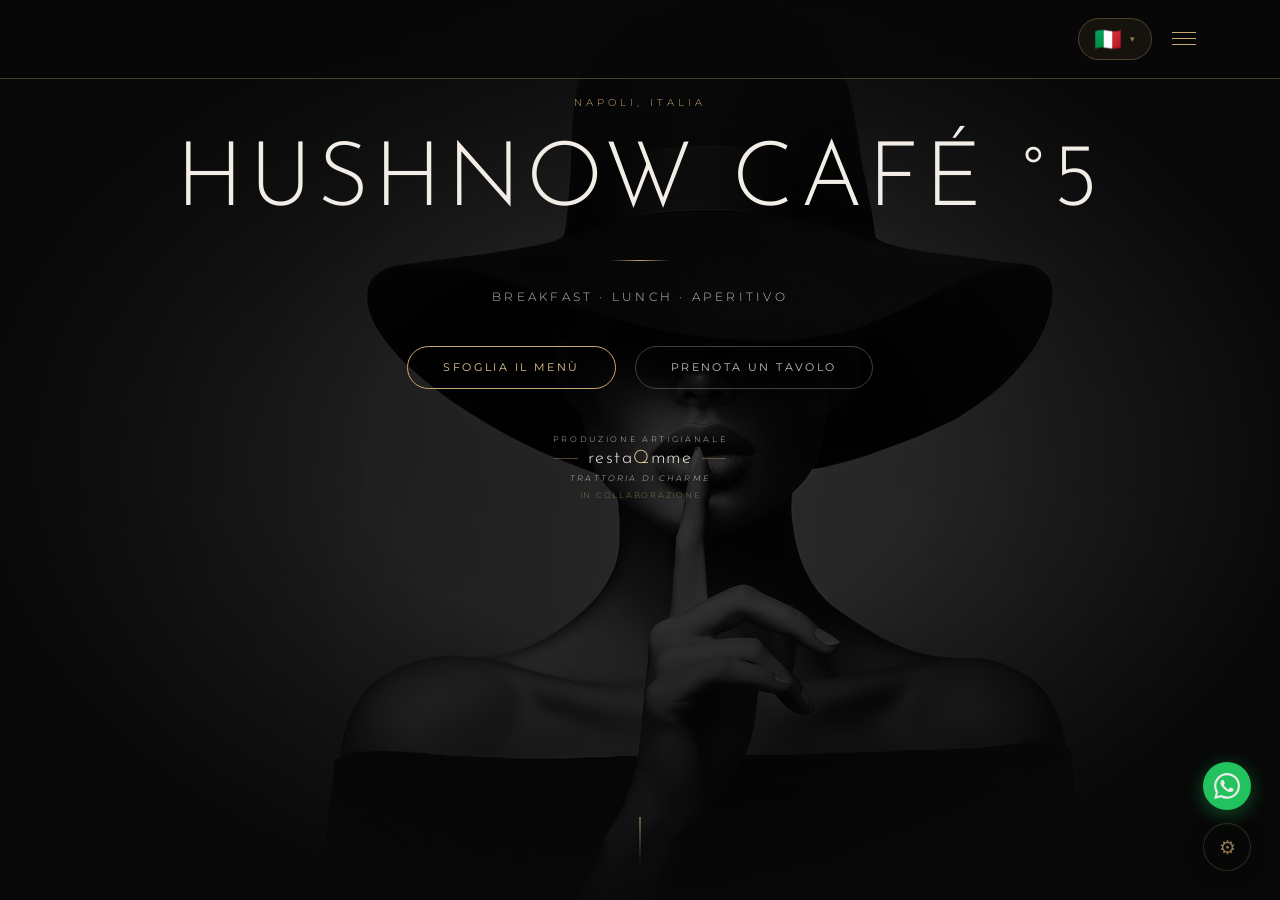
==== commit 43f2b2e5: "Update menu item styles for improved visibility" ====
--- a/index.html
+++ b/index.html
@@ -1,7 +1,7 @@
 <!DOCTYPE html>
 <html lang="it">
 <head> <meta charset="UTF-8"/> <meta name="viewport" content="width=device-width, initial-scale=1.0"/> <meta name="description" content="HUSHNOW CAFÉ °5 — Un'esperienza unica nel cuore di Napoli. Colazione, pranzo, aperitivo e cocktail experience in Via Carlo Poerio 20-21."/> <meta name="keywords" content="hushnow cafe, napoli cafe, naples coffee, aperitivo napoli, breakfast naples, cocktail bar napoli"/> <meta name="author" content="HUSHNOW CAFÉ °5"/> <meta name="robots" content="index, follow"/> <meta property="og:title" content="HUSHNOW CAFÉ °5 — Napoli"/> <meta property="og:description" content="Un'esperienza unica nel cuore di Napoli. Colazione, pranzo e cocktail in Via Carlo Poerio 20-21."/> <meta property="og:type" content="restaurant"/> <meta property="og:url" content="https://hushnowcafe.com"/> <meta property="og:image" content="https://hushnowcafe.com/og-image.jpg"/> <meta name="twitter:card" content="summary_large_image"/> <meta name="twitter:title" content="HUSHNOW CAFÉ °5 — Napoli"/> <meta name="twitter:description" content="Un'esperienza unica nel cuore di Napoli."/> <link rel="canonical" href="https://hushnowcafe.com"/> <link rel="manifest" href="manifest.json"/> <meta name="theme-color" content="#080808"/> <meta name="apple-mobile-web-app-capable" content="yes"/> <meta name="apple-mobile-web-app-status-bar-style" content="black"/> <meta name="apple-mobile-web-app-title" content="HUSHNOW"/> <title>HUSHNOW CAFÉ °5 — Naples</title> <link rel="preconnect" href="https://fonts.googleapis.com"/> <link href="https://fonts.googleapis.com/css2?family=Josefin+Sans:wght@100;200;300;400;600;700&family=Cormorant+Garamond:ital,wght@0,300;0,400;0,500;0,600;1,300;1,400;1,500&family=Montserrat:wght@300;400;500;600&display=swap" rel="stylesheet"/> <style>
-    :root{--bg:#080808;--bg2:#0f0f0f;--bg3:#141414;--gold:#C9A96E;--gold2:#E2C998;--gold-dim:rgba(201,169,110,0.18);--gold-line:rgba(201,169,110,0.35);--white:#F2EDE6;--white-dim:rgba(242,237,230,0.55);--white-faint:rgba(242,237,230,0.18);--radius:18px;--radius-lg:28px;}
+    :root{--bg:#080808;--bg2:#0f0f0f;--bg3:#141414;--gold:#C9A96E;--gold2:#E2C998;--gold-dim:rgba(201,169,110,0.18);--gold-line:rgba(201,169,110,0.35);--white:#F2EDE6;--white-dim:rgba(242,237,230,0.80);--white-faint:rgba(242,237,230,0.25);--radius:18px;--radius-lg:28px;}
     *,*::before,*::after{box-sizing:border-box;margin:0;padding:0;}
     html{scroll-behavior:smooth;}
     body{background:var(--bg);color:var(--white);font-family:'Montserrat',sans-serif;font-weight:300;overflow-x:hidden;}
@@ -158,11 +158,11 @@
     .menu-tab{background:none;border:1px solid var(--gold-line);color:var(--white-dim);border-radius:50px;padding:0.5rem 1.4rem;font-size:0.65rem;letter-spacing:0.18em;text-transform:uppercase;cursor:pointer;font-family:'Montserrat',sans-serif;transition:all 0.3s;}
     .menu-tab.active,.menu-tab:hover{background:var(--gold-dim);color:var(--gold2);border-color:var(--gold);}
     .menu-grid{display:grid;grid-template-columns:repeat(auto-fill,minmax(280px,1fr));gap:1.4rem;}
-    .menu-item{background:var(--bg3);border:1px solid rgba(201,169,110,0.12);border-radius:var(--radius);padding:1.4rem 1.6rem;display:flex;justify-content:space-between;align-items:flex-start;gap:1rem;transition:border-color 0.3s;}
+    .menu-item{background:var(--bg3);border:1px solid rgba(201,169,110,0.15);border-radius:var(--radius);padding:1.4rem 1.6rem;display:flex;justify-content:space-between;align-items:flex-start;gap:1rem;transition:border-color 0.3s;}
     .menu-item:hover{border-color:var(--gold-line);}
-    .menu-item-name{font-family:'Josefin Sans',sans-serif;font-size:1.05rem;font-weight:500;color:var(--white);margin-bottom:0.35rem;}
-    .menu-item-desc{font-size:0.72rem;color:var(--white-dim);line-height:1.6;}
-    .menu-item-price{font-family:'Josefin Sans',sans-serif;font-size:1rem;color:var(--gold2);white-space:nowrap;}
+    .menu-item-name{font-family:'Josefin Sans',sans-serif;font-size:1.08rem;font-weight:700;color:#ffffff !important;margin-bottom:0.35rem;letter-spacing:0.04em;text-shadow:0 1px 4px rgba(0,0,0,0.6);}
+    .menu-item-desc{font-size:0.74rem;color:rgba(255,255,255,0.85) !important;line-height:1.65;}
+    .menu-item-price{font-family:'Josefin Sans',sans-serif;font-size:1rem;color:var(--gold2);white-space:nowrap;font-weight:600;}
     /* HOURS */
     .hours-grid{display:grid;grid-template-columns:repeat(auto-fill,minmax(220px,1fr));gap:1rem;margin-top:2rem;}
     .hours-card{background:var(--bg2);border:1px solid var(--gold-line);border-radius:var(--radius);padding:1.3rem 1.5rem;}
@@ -255,8 +255,7 @@
 
 /* ── Menu Tabs ───────────────────────────────────────────────── */
 .menu-welcome{background:rgba(201,169,110,0.07);border:1px solid rgba(201,169,110,0.25);border-radius:12px;padding:1rem 1.4rem;margin-bottom:1.8rem;text-align:center;}
-.menu-welcome p{font-size:0.72rem;color:var(--white-dim);line-height:1.8;letter-spacing:0.04em;font-style:italic;margin:0;}border-radius:50px;padding:0.55rem 1.3rem;cursor:pointer;font-family:'Montserrat',sans-serif;font-size:0.65rem;letter-spacing:0.15em;text-transform:uppercase;transition:all 0.3s;white-space:nowrap;}
-.menu-tab.active,.menu-tab:hover{background:var(--gold);color:#000;border-color:var(--gold);}
+.menu-welcome p{font-size:0.72rem;color:var(--white-dim);line-height:1.8;letter-spacing:0.04em;font-style:italic;margin:0;}.menu-tab:hover{background:var(--gold);color:#000;border-color:var(--gold);}
 .menu-tabs{display:flex;flex-wrap:wrap;gap:0.5rem;margin-bottom:2rem;}
 
 /* ── Review Cards ───────────────────────────────────────────── */
@@ -336,6 +335,8 @@
         <button class="menu-tab" onclick="renderMenu('grappe',this)" data-it="Grappe" data-en="Grappa" data-de="Grappa" data-es="Grappa" data-fr="Grappa">Grappe</button>
         <button class="menu-tab" onclick="renderMenu('tequila_vodka',this)" data-it="Tequila & Vodka" data-en="Tequila & Vodka" data-de="Tequila & Vodka" data-es="Tequila & Vodka" data-fr="Tequila & Vodka">Tequila & Vodka</button>
         <button class="menu-tab" onclick="renderMenu('vini',this)" data-it="Vini" data-en="Wines" data-de="Weine" data-es="Vinos" data-fr="Vins">Vini</button>
+        <button class="menu-tab" onclick="renderMenu('spumanti',this)" data-it="Spumanti" data-en="Sparkling" data-de="Schaumweine" data-es="Espumosos" data-fr="Pétillants">Spumanti</button>
+        <button class="menu-tab" onclick="renderMenu('champagne',this)" data-it="Champagne" data-en="Champagne" data-de="Champagne" data-es="Champagne" data-fr="Champagne">Champagne</button>
         <button class="menu-tab" onclick="renderMenu('birre',this)" data-it="Birre" data-en="Beers" data-de="Biere" data-es="Cervezas" data-fr="Bières">Birre</button>
         <button class="menu-tab" onclick="renderMenu('bevande',this)" data-it="Bevande" data-en="Drinks" data-de="Getränke" data-es="Bebidas" data-fr="Boissons">Bevande</button>
       </div> <div class="menu-grid" id="menuGrid"></div>
@@ -371,7 +372,7 @@
 </section> <section id="contact" class="page-section"> <div class="section-inner"> <p class="section-label" data-it="Dove Siamo" data-en="Find Us" data-de="Wo Wir Sind" data-es="Dónde Estamos" data-fr="Où Nous Trouver">Dove Siamo</p> <h2 class="section-title" data-it="Contatti & <em>Posizione</em>" data-en="Contact & <em>Location</em>" data-de="Kontakt & <em>Standort</em>" data-es="Contacto & <em>Ubicación</em>" data-fr="Contact & <em>Localisation</em>">Contatti & <em>Posizione</em></h2> <div class="gold-line"></div> <div class="contact-grid"> <div> <div class="contact-item"><p class="contact-label" data-it="Indirizzo" data-en="Address" data-de="Adresse" data-es="Dirección" data-fr="Adresse">Indirizzo</p><p class="contact-val">Via Carlo Poerio 20-21<br>Napoli, Italia 80121</p></div> <div class="contact-item"><p class="contact-label">Email</p><p class="contact-val"><a href="mailto:hushnowcafe.5@gmail.com">hushnowcafe.5@gmail.com</a></p></div> <div class="contact-item"><p class="contact-label">Instagram</p><p class="contact-val"><a href="https://www.instagram.com/hushnowcafe/" target="_blank">@hushnowcafe</a></p></div> <div class="contact-item"><p class="contact-label">Facebook</p><p class="contact-val"><a href="https://www.facebook.com/profile.php?id=61572115232384" target="_blank">HUSHNOW CAFÉ °5</a></p></div> <div style="display:flex;gap:0.8rem;flex-wrap:wrap;margin-top:1rem;"> <a href="https://www.instagram.com/hushnowcafe/" target="_blank" class="ig-link"><svg width="16" height="16" viewBox="0 0 24 24" fill="none" stroke="currentColor" stroke-width="1.5"><rect x="2" y="2" width="20" height="20" rx="5"/><circle cx="12" cy="12" r="5"/><circle cx="17.5" cy="6.5" r="1" fill="currentColor" stroke="none"/></svg> Instagram</a> <a href="https://www.facebook.com/profile.php?id=61572115232384" target="_blank" class="ig-link"><svg width="16" height="16" viewBox="0 0 24 24" fill="none" stroke="currentColor" stroke-width="1.5"><path d="M18 2h-3a5 5 0 0 0-5 5v3H7v4h3v8h4v-8h3l1-4h-4V7a1 1 0 0 1 1-1h3z"/></svg> Facebook</a> </div> </div> <div class="map-wrap"> <iframe src="https://www.google.com/maps/embed?pb=!1m18!1m12!1m3!1d3020.8!2d14.2397353!3d40.8338547!2m3!1f0!2f0!3f0!3m2!1i1024!2i768!4f13.1!3m3!1m2!1s0x133b090040792489%3A0xc5babb59f76a6c90!2sHushnow+Cafe+5!5e0!3m2!1sit!2sit!4v1" allowfullscreen loading="lazy" title="Hushnow Café °5 — Via Carlo Poerio 20-21, Napoli"></iframe> </div> </div> </div> <div class="qr-wrap" style="margin-top:2.5rem;"> <canvas id="qrCanvas" width="160" height="160"></canvas> <div class="qr-info"> <h3 data-it="Scansiona & Scopri" data-en="Scan & Discover" data-de="Scannen & Entdecken" data-es="Escanea & Descubre" data-fr="Scanner & Découvrir">Scansiona & Scopri</h3> <p data-it="Inquadra il QR code con la fotocamera per accedere al menù, prenotare un tavolo e scoprire le ultime novità di HUSHNOW CAFÉ °5." data-en="Point your camera at the QR code to access the menu, book a table and discover the latest news from HUSHNOW CAFÉ °5." data-de="Scannen Sie den QR-Code mit Ihrer Kamera, um die Speisekarte aufzurufen und einen Tisch zu reservieren.">
               Inquadra il QR code con la fotocamera per accedere al menù e prenotare un tavolo.
             </p> <button onclick="downloadQR()" class="btn btn-gold" data-it="Scarica QR Code" data-en="Download QR Code" data-de="QR-Code herunterladen" data-es="Descargar Código QR" data-fr="Télécharger QR Code" data-de="QR-Code herunterladen">Scarica QR Code</button> </div> </div> </section> <button id="adminBtn" onclick="openAdmin()" title="Admin Panel" aria-label="Admin Panel">&#9881;</button>
-<a id="waBtn" href="javascript:void(0)" target="_blank" title="WhatsApp" aria-label="WhatsApp" onclick="openWhatsApp()">
+<a id="waBtn" href="https://wa.me/393313920491" target="_blank" rel="noopener" title="WhatsApp" aria-label="WhatsApp">
   <svg viewBox="0 0 24 24" xmlns="http://www.w3.org/2000/svg"><path d="M17.472 14.382c-.297-.149-1.758-.867-2.03-.967-.273-.099-.471-.148-.67.15-.197.297-.767.966-.94 1.164-.173.199-.347.223-.644.075-.297-.15-1.255-.463-2.39-1.475-.883-.788-1.48-1.761-1.653-2.059-.173-.297-.018-.458.13-.606.134-.133.298-.347.446-.52.149-.174.198-.298.298-.497.099-.198.05-.371-.025-.52-.075-.149-.669-1.612-.916-2.207-.242-.579-.487-.5-.669-.51-.173-.008-.371-.01-.57-.01-.198 0-.52.074-.792.372-.272.297-1.04 1.016-1.04 2.479 0 1.462 1.065 2.875 1.213 3.074.149.198 2.096 3.2 5.077 4.487.709.306 1.262.489 1.694.625.712.227 1.36.195 1.871.118.571-.085 1.758-.719 2.006-1.413.248-.694.248-1.289.173-1.413-.074-.124-.272-.198-.57-.347m-5.421 7.403h-.004a9.87 9.87 0 01-5.031-1.378l-.361-.214-3.741.982.998-3.648-.235-.374a9.86 9.86 0 01-1.51-5.26c.001-5.45 4.436-9.884 9.888-9.884 2.64 0 5.122 1.03 6.988 2.898a9.825 9.825 0 012.893 6.994c-.003 5.45-4.437 9.884-9.885 9.884m8.413-18.297A11.815 11.815 0 0012.05 0C5.495 0 .16 5.335.157 11.892c0 2.096.547 4.142 1.588 5.945L.057 24l6.305-1.654a11.882 11.882 0 005.683 1.448h.005c6.554 0 11.89-5.335 11.893-11.893a11.821 11.821 0 00-3.48-8.413z"/></svg>
 </a> <div id="adminPanel"> <div id="loginBox" style="max-width:380px;margin:8rem auto;text-align:center;background:var(--bg2);border:1px solid var(--gold-line);border-radius:28px;padding:3rem 2.5rem;"> <h3>Admin Access</h3> <p style="color:var(--white-dim);font-size:0.75rem;margin-bottom:1.5rem;letter-spacing:0.1em;">HUSHNOW CAFÉ °5</p> <input type="password" id="adminPwd" placeholder="· · · · · ·" onkeydown="if(event.key==='Enter')checkPwd()"/> <br/> <button class="admin-save" onclick="checkPwd()">Accedi</button> <p id="loginErr">Password errata</p> </div> <div id="adminDash" style="display:none;max-width:900px;margin:0 auto;padding-bottom:4rem;"> <div class="admin-header"> <h2>Dashboard Admin</h2> <div style="display:flex;align-items:center;gap:1rem;"> <span id="cloudSyncStatus" style="font-size:0.68rem;opacity:0;transition:opacity 0.4s;letter-spacing:0.05em;"></span> <button onclick="closeAdmin()" style="background:none;border:none;color:var(--gold);font-size:1.5rem;cursor:pointer;">✕</button> </div> </div> <div class="admin-tabs"> <button class="admin-tab active" onclick="switchAdminTab('menu-it')">Menù IT</button> <button class="admin-tab" onclick="switchAdminTab('menu-en')">Menù EN</button> <button class="admin-tab" onclick="switchAdminTab('menu-de')">Menù DE</button> <button class="admin-tab" onclick="switchAdminTab('hours-admin')">Orari</button> <button class="admin-tab" onclick="switchAdminTab('info-admin')">Info Caffè</button> </div> <div class="admin-section active" id="admin-menu-it"> <p style="color:var(--white-dim);font-size:0.75rem;margin-bottom:1.2rem;">Modifica nomi e descrizioni in italiano</p> <div style="display:flex;gap:0.6rem;flex-wrap:wrap;margin-bottom:1.2rem;" id="menuCatTabs"> <div style="display:flex;gap:0.5rem;flex-wrap:wrap;margin-bottom:1.2rem;">
           <button class="admin-tab active" onclick="loadMenuAdmin('caffetteria','it',this)">Caffetteria</button>
@@ -530,7 +531,7 @@
     </div>
     <button onclick="closePrivacyPolicy()" class="btn btn-outline" style="margin-top:1.5rem;width:100%;">Chiudi</button>
   </div>
-</div> <div id="lightbox"><img id="lbImg" src="" alt=""/></div> <script>const IMGS = {
+</div> <div id="lightbox"><img id="lbImg" src="" alt=""/></div> <script>var IMGS = {
   branded: 'images/branded.webp',
   matcha: 'images/matcha.webp',
   tea: 'images/tea.webp',
@@ -541,7 +542,7 @@
   cocktail_red: 'images/cocktail_red.webp',
   croissants: 'images/croissants.webp',
 };
-const LOGO_SRC = 'images/logo.webp';
+var LOGO_SRC = 'images/logo.webp';
 
 // TG handled by Cloudflare Worker
 // TG_CHAT handled by Cloudflare Worker
@@ -580,12 +581,14 @@
 document.getElementById('resDate').min = new Date().toISOString().split('T')[0];
 document.getElementById('evDate').min  = new Date().toISOString().split('T')[0];
 
-setTimeout(() => {
-  const hero = document.getElementById('hero');
+setTimeout(function(){
+  var hero = document.getElementById('hero');
   if(hero) hero.classList.add('visible');
-}, 200);
-
-let lang = 'it';
+},200);
+
+var lang = 'it';
+var currentCat = 'caffetteria';
+var activeCat = 'caffetteria';
 function setLang(l) {
   lang = l;
   localStorage.setItem('hn_lang', l);
@@ -618,7 +621,7 @@
   if(typeof renderGallery === 'function') renderGallery();
 }
 
-window.addEventListener('scroll', () => {
+window.addEventListener('scroll', function(){
   document.getElementById('navbar').classList.toggle('scrolled', window.scrollY > 60);
 });
 
@@ -628,29 +631,29 @@
 }
 
 function showSection(id) {
-  var _ps=document.querySelectorAll('.page-section');if(_ps)_ps.forEach(s => s.classList.remove('active','visible'));
-  const target = document.getElementById(id);
+  var _ps=document.querySelectorAll('.page-section');if(_ps)_ps.forEach(function(s){s.classList.remove('active','visible');});
+  var target = document.getElementById(id);
   if(target) {
     target.classList.add('active');
-    requestAnimationFrame(() => requestAnimationFrame(() => target.classList.add('visible')));
-  }
-  const backBtn = document.getElementById('backBtn');
+    requestAnimationFrame(function(){requestAnimationFrame(function(){target.classList.add('visible');});});
+  }
+  var backBtn = document.getElementById('backBtn');
   if(backBtn) backBtn.style.display = id === 'hero' ? 'none' : 'flex';
-  const navEl = document.getElementById('navLinks');
+  var navEl = document.getElementById('navLinks');
   if (navEl.classList.contains('open')) {
     navEl.style.transition = 'opacity 0.4s ease, transform 0.4s ease';
     navEl.style.opacity = '0';
     navEl.style.transform = 'translateY(-20px)';
-    setTimeout(() => {
+    setTimeout(function(){
       navEl.classList.remove('open');
       navEl.style.display = '';
       navEl.style.opacity = '';
       navEl.style.transform = '';
       navEl.style.transition = '';
-    }, 400);
+    },400);
   }
   document.getElementById('burger').classList.remove('open');
-  document.querySelectorAll('.nav-links a').forEach(a => {
+  document.querySelectorAll('.nav-links a').forEach(function(a){
     a.classList.toggle('active-link', a.getAttribute('href') === '#'+id);
   });
   window.scrollTo({top:0,behavior:'instant'});
@@ -662,15 +665,15 @@
   }
 }
 
-document.querySelectorAll('.nav-links a').forEach(a => {
-  a.addEventListener('click', e => {
+document.querySelectorAll('.nav-links a').forEach(function(a){
+  a.addEventListener('click', function(e){
     e.preventDefault();
-    const href = a.getAttribute('href');
+    var href = a.getAttribute('href');
     if(href && href.startsWith('#')) showSection(href.slice(1));
   });
 });
 
-const menuData = {
+var menuData = {
   caffetteria: [
     {it:'Espresso',en:'Espresso',de:'Espresso',es:'Espresso',fr:'Expresso',dit:'',den:'',dde:'',des:'',dfr:'',price:'€1.20'},
     {it:'Decaffeinato',en:'Decaffeinated',de:'Entkoffeiniert',es:'Descafeinado',fr:'Décaféiné',dit:'',den:'',dde:'',des:'',dfr:'',price:'€1.40'},
@@ -699,6 +702,7 @@
     {it:'Le Nostre Crostate',en:'Our Fruit Tarts',de:'Unsere Obstkuchen',es:'Nuestras tartas de frutas',fr:'Nos tartes aux fruits',dit:'Fatti in casa',den:'Homemade',dde:'Hausgemacht',des:'Caseras',dfr:'Faites maison',price:'€4.00 / 5.00'},
     {it:'I Nostri Cookies',en:'Our Cookies',de:'Unsere Cookies',es:'Nuestras galletas',fr:'Nos cookies',dit:'Fatti in casa',den:'Homemade',dde:'Hausgemacht',des:'Caseras',dfr:'Faits maison',price:'€3.00 / 4.00'},
     {it:'I Nostri Biscotti',en:'Our Biscuits',de:'Unsere Kekse',es:'Nuestras galletas',fr:'Nos biscuits',dit:'Shortbread, Danese, Girella, Alla Nocciola',den:'Shortbread, Danish, Girella, Hazelnut',dde:'Shortbread, Dänisch, Girella, Haselnuss',des:'Shortbread, Danés, Girella, Avellana',dfr:'Shortbread, Danois, Girella, Noisette',price:'€1.00 / 1.50 / 2.00'},
+    {it:'Brioche con Gelato alla Vaniglia',en:'Brioche with Vanilla Ice Cream',de:'Brioche mit Vanilleeis',es:'Brioche con helado de vainilla',fr:'Brioche avec glace à la vanille',dit:'',den:'',dde:'',des:'',dfr:'',price:'€5.00'},
     {it:'Cinnamon Roll',en:'Cinnamon Roll',de:'Zimtschnecke',es:'Rollo de canela',fr:'Roulé à la cannelle',dit:'Solo nel weekend',den:'Weekends only',dde:'Nur am Wochenende',des:'Solo fines de semana',dfr:'Week-end uniquement',price:'€4.00 / 5.00'},
   ],
   savory_breakfast: [
@@ -716,6 +720,9 @@
     {it:'Insalata del Giorno',en:'Salad of the Day',de:'Tagessalat',es:'Ensalada del día',fr:'Salade du jour',dit:'Tonno / Uovo Sodo / Feta / Salmone / Patate / Pollo',den:'Tuna / Hard Boiled Egg / Feta / Salmon / Potatoes / Chicken',dde:'Thunfisch / Hartgekochtes Ei / Feta / Lachs / Kartoffeln / Hähnchen',des:'Atún / Huevo duro / Feta / Salmón / Patatas / Pollo',dfr:'Thon / Oeuf dur / Feta / Saumon / Pommes de terre / Poulet',price:'€10.00 / 12.00'},
     {it:'Aperitivo Gourmet',en:'Gourmet Aperitif',de:'Gourmet-Aperitif',es:'Aperitivo Gourmet',fr:'Apéritif Gourmet',dit:'Minimo 2 persone — 5 portate a testa secondo menù del giorno',den:'Minimum 2 people — 5 courses per person according to the daily menu',dde:'Mindestens 2 Personen — 5 Gänge pro Person nach Tagesmenü',des:'Mínimo 2 personas — 5 platos por persona según el menú del día',dfr:'Minimum 2 personnes — 5 plats par personne selon le menu du jour',price:'€12.00'},
     {it:'Piatto del Giorno',en:'Plate of the Day',de:'Tagesgericht',es:'Plato del día',fr:'Plat du jour',dit:'',den:'',dde:'',des:'',dfr:'',price:'€10.00 / 12.00'},
+    {it:'Fashion Fresella',en:'Fashion Fresella',de:'Fashion Fresella',es:'Fashion Fresella',fr:'Fashion Fresella',dit:"Fresella napoletana, pomodoro fresco, tonno, origano, basilico e olio extravergine d'oliva",den:"Neapolitan fresella, fresh tomato, tuna, oregano, basil and extra virgin olive oil",dde:"Neapolitanische Fresella, frische Tomate, Thunfisch, Oregano, Basilikum und natives Olivenöl",des:"Fresella napolitana, tomate fresco, atún, orégano, albahaca y aceite de oliva virgen extra",dfr:"Fresella napolitaine, tomate fraîche, thon, origan, basilic et huile d'olive extra vierge",price:'€10.00'},
+    {it:'Fashion Fresella con Burrata',en:'Fashion Fresella with Burrata',de:'Fashion Fresella mit Burrata',es:'Fashion Fresella con Burrata',fr:'Fashion Fresella avec Burrata',dit:"Fresella napoletana, pomodoro fresco, origano, basilico, olio extravergine d'oliva e burrata — senza tonno",den:"Neapolitan fresella, fresh tomato, oregano, basil, extra virgin olive oil and burrata — without tuna",dde:"Neapolitanische Fresella, frische Tomate, Oregano, Basilikum, natives Olivenöl und Burrata — ohne Thunfisch",des:"Fresella napolitana, tomate fresco, orégano, albahaca, aceite de oliva virgen extra y burrata — sin atún",dfr:"Fresella napolitaine, tomate fraîche, origan, basilic, huile d'olive extra vierge et burrata — sans thon",price:'€12.00'},
+    {it:'Profumo di Capri',en:'Profumo di Capri',de:'Profumo di Capri',es:'Profumo di Capri',fr:'Profumo di Capri',dit:'Pomodoro, mozzarella, basilico fresco, olio extravergine d\'oliva e buccia di limone',den:'Tomato, mozzarella, fresh basil, extra virgin olive oil and lemon zest',dde:'Tomate, Mozzarella, frisches Basilikum, natives Olivenöl und Zitronenschale',des:'Tomate, mozzarella, albahaca fresca, aceite de oliva virgen extra y ralladura de limón',dfr:'Tomate, mozzarella, basilic frais, huile d\'olive extra vierge et zeste de citron',price:'€10.00'},
   ],
   spritz: [
     {it:'Aperol Spritz',en:'Aperol Spritz',de:'Aperol Spritz',es:'Aperol Spritz',fr:'Aperol Spritz',dit:'Prosecco Extra Dry, Aperol, Soda',den:'Prosecco Extra Dry, Aperol, Soda',dde:'Prosecco Extra Dry, Aperol, Soda',des:'Prosecco Extra Dry, Aperol, Soda',dfr:'Prosecco Extra Dry, Aperol, Soda',price:'€8.00'},
@@ -731,7 +738,8 @@
     {it:'Negroni',en:'Negroni',de:'Negroni',es:'Negroni',fr:'Negroni',dit:'Gin, Vermouth Rosso, Campari',den:'Gin, Red Vermouth, Campari',dde:'Gin, Roter Wermut, Campari',des:'Gin, Vermut rojo, Campari',dfr:'Gin, Vermouth rouge, Campari',price:'€9.00'},
     {it:'Martini Dry',en:'Martini Dry',de:'Martini Dry',es:'Martini Seco',fr:'Martini Dry',dit:'Gin, Dry Vermouth',den:'Gin, Dry Vermouth',dde:'Gin, Trockener Wermut',des:'Gin, Vermut seco',dfr:'Gin, Vermouth dry',price:'€9.00'},
     {it:'Paloma',en:'Paloma',de:'Paloma',es:'Paloma',fr:'Paloma',dit:'Tequila, Soda al Pompelmo, Lime, Sale',den:'Tequila, Grapefruit Soda, Lime, Salt',dde:'Tequila, Grapefruit-Soda, Limette, Salz',des:'Tequila, Soda de pomelo, Lima, Sal',dfr:'Tequila, Soda pamplemousse, Citron vert, Sel',price:'€9.00'},
-    {it:'Hush Paloma',en:'Hush Paloma',de:'Hush Paloma',es:'Hush Paloma',fr:'Hush Paloma',dit:'Tequila, soda al pompelmo rosa, lime, sale agli agrumi e rosmarino',den:'Tequila, pink grapefruit soda, lime, citrus and rosemary salt',dde:'Tequila, rosa Grapefruit-Soda, Limette, Zitrus- und Rosmarinsalz',des:'Tequila, soda de pomelo rosa, lima, sal de cítricos y romero',dfr:'Tequila, soda pamplemousse rose, citron vert, sel aux agrumes et romarin',price:'€9.00'},
+    {it:'Hush Bellini Napoletano',en:'Hush Bellini Napoletano',de:'Hush Bellini Napoletano',es:'Hush Bellini Napoletano',fr:'Hush Bellini Napoletano',dit:'Prosecco Doc, pesca bianca, limone di Capri, nota di bergamotto',den:'Prosecco Doc, white peach, Capri lemon, bergamot note',dde:'Prosecco Doc, weißer Pfirsich, Capri-Zitrone, Bergamotte-Note',des:'Prosecco Doc, melocotón blanco, limón de Capri, nota de bergamota',dfr:'Prosecco Doc, pêche blanche, citron de Capri, note de bergamote',price:'€10.00'},
+    {it:'Hush Paloma',en:'Hush Paloma',de:'Hush Paloma',es:'Hush Paloma',fr:'Hush Paloma',dit:'Tequila, soda al pompelmo rosa, lime, sale agli agrumi e rosmarino',den:'Tequila, pink grapefruit soda, lime, citrus and rosemary salt',dde:'Tequila, rosa Grapefruit-Soda, Limette, Zitrus- und Rosmarinsalz',des:'Tequila, soda de pomelo rosa, lima, sal de cítricos y romero',dfr:'Tequila, soda pamplemousse rose, citron vert, sel aux agrumes et romarin',price:'€10.00'},
   ],
   analcolici: [
     {it:'Virgin Spritz',en:'Virgin Spritz',de:'Virgin Spritz',es:'Virgin Spritz',fr:'Virgin Spritz',dit:"Succo d'arancia, Bitter Analcolico, Soda",den:'Orange juice, Non-alcoholic Bitter, Soda',dde:'Orangensaft, Alkoholfreier Bitter, Soda',des:'Zumo de naranja, Bitter sin alcohol, Soda',dfr:"Jus d'orange, Bitter sans alcool, Soda",price:'€8.00'},
@@ -781,13 +789,26 @@
     {it:'Zubrowka Black',en:'Zubrowka Black',de:'Zubrowka Black',es:'Zubrowka Black',fr:'Zubrowka Black',dit:'Vodka — Polonia',den:'Vodka — Poland',dde:'Vodka — Polen',des:'Vodka — Polonia',dfr:'Vodka — Pologne',price:'€8.00'},
   ],
   vini: [
-    {it:'El Sior Prosecco',en:'El Sior Prosecco',de:'El Sior Prosecco',es:'El Sior Prosecco',fr:'El Sior Prosecco',dit:'Veneto',den:'Veneto',dde:'Venetien',des:'Veneto',dfr:'Vénétie',price:'€7 / 28'},
-    {it:'Berlucchi Satèn',en:'Berlucchi Satèn',de:'Berlucchi Satèn',es:'Berlucchi Satèn',fr:'Berlucchi Satèn',dit:'Saten / Rosè',den:'Saten / Rosé',dde:'Saten / Rosé',des:'Saten / Rosé',dfr:'Saten / Rosé',price:'€10 / 40'},
-    {it:'Vino Bianco',en:'White Wine',de:'Weißwein',es:'Vino blanco',fr:'Vin blanc',dit:'Falanghina €6 — Fiano / Greco / Chardonnay / Gewürztraminer / Sauvignon / Ribolla €7',den:'Falanghina €6 — Fiano / Greco / Chardonnay / Gewürztraminer / Sauvignon / Ribolla €7',dde:'Falanghina €6 — Fiano / Greco / Chardonnay / Gewürztraminer / Sauvignon / Ribolla €7',des:'Falanghina €6 — Fiano / Greco / Chardonnay / Gewürztraminer / Sauvignon / Ribolla €7',dfr:'Falanghina €6 — Fiano / Greco / Chardonnay / Gewürztraminer / Sauvignon / Ribolla €7',price:'€6.00 / 7.00'},
+    {it:'Vino Bianco',en:'White Wine',de:'Weißwein',es:'Vino blanco',fr:'Vin blanc',dit:'Falanghina €6–25 / Fiano €7–28 / Greco €7–30 / Chardonnay €7–28 / Gewürztraminer €7–30 / Sauvignon €28 / Ribolla €7–28',den:'Falanghina €6–25 / Fiano €7–28 / Greco €7–30 / Chardonnay €7–28 / Gewürztraminer €7–30 / Sauvignon €28 / Ribolla €7–28',dde:'Falanghina €6–25 / Fiano €7–28 / Greco €7–30 / Chardonnay €7–28 / Gewürztraminer €7–30 / Sauvignon €28 / Ribolla €7–28',des:'Falanghina €6–25 / Fiano €7–28 / Greco €7–30 / Chardonnay €7–28 / Gewürztraminer €7–30 / Sauvignon €28 / Ribolla €7–28',dfr:'Falanghina €6–25 / Fiano €7–28 / Greco €7–30 / Chardonnay €7–28 / Gewürztraminer €7–30 / Sauvignon €28 / Ribolla €7–28',price:'€6.00 – 30.00'},
     {it:'Vino Rosè',en:'Rosé Wine',de:'Roséwein',es:'Vino rosado',fr:'Vin rosé',dit:'Vita Nuova / Pinot Ramato',den:'Vita Nuova / Pinot Ramato',dde:'Vita Nuova / Pinot Ramato',des:'Vita Nuova / Pinot Ramato',dfr:'Vita Nuova / Pinot Ramato',price:'€7.00 / 28.00'},
     {it:'Vino Rosso',en:'Red Wine',de:'Rotwein',es:'Vino tinto',fr:'Vin rouge',dit:'Aglianico €6–25 / Taurasi €8–35 / Piedirosso €7–30 / Pinot Nero €7–30 / Morellino €6–25 / Valpolicella €8–30 / Chianti €6–25',den:'Aglianico €6–25 / Taurasi €8–35 / Piedirosso €7–30 / Pinot Nero €7–30 / Morellino €6–25 / Valpolicella €8–30 / Chianti €6–25',dde:'Aglianico €6–25 / Taurasi €8–35 / Piedirosso €7–30 / Pinot Nero €7–30 / Morellino €6–25 / Valpolicella €8–30 / Chianti €6–25',des:'Aglianico €6–25 / Taurasi €8–35 / Piedirosso €7–30 / Pinot Nero €7–30 / Morellino €6–25 / Valpolicella €8–30 / Chianti €6–25',dfr:'Aglianico €6–25 / Taurasi €8–35 / Piedirosso €7–30 / Pinot Nero €7–30 / Morellino €6–25 / Valpolicella €8–30 / Chianti €6–25',price:'€6.00 – 35.00'},
-    {it:'Laurent Perrier Champagne',en:'Laurent Perrier Champagne',de:'Laurent Perrier Champagne',es:'Laurent Perrier Champagne',fr:'Laurent Perrier Champagne',dit:'Champagne, Francia',den:'Champagne, France',dde:'Champagne, Frankreich',des:'Champagne, Francia',dfr:'Champagne, France',price:'€80'},
-    {it:'Louis Roederer',en:'Louis Roederer',de:'Louis Roederer',es:'Louis Roederer',fr:'Louis Roederer',dit:'Champagne (Collection / Vintage / Rosè / Blanc De Blancs), Francia',den:'Champagne (Collection / Vintage / Rosé / Blanc De Blancs), France',dde:'Champagne (Collection / Vintage / Rosé / Blanc De Blancs), Frankreich',des:'Champagne (Collection / Vintage / Rosé / Blanc De Blancs), Francia',dfr:'Champagne (Collection / Vintage / Rosé / Blanc De Blancs), France',price:'€115 / 170 / 180 / 185 / 470'},
+    {it:'Vino Dolce e Liquori',en:'Sweet Wine & Liqueurs',de:'Dessertwein & Liköre',es:'Vino dulce y licores',fr:'Vin doux et liqueurs',dit:'Vin Santo Frescobaldi',den:'Vin Santo Frescobaldi',dde:'Vin Santo Frescobaldi',des:'Vin Santo Frescobaldi',dfr:'Vin Santo Frescobaldi',price:'€8.00'},
+  ],
+  spumanti: [
+    {it:'El Sior Prosecco Extra Dry',en:'El Sior Prosecco Extra Dry',de:'El Sior Prosecco Extra Dry',es:'El Sior Prosecco Extra Dry',fr:'El Sior Prosecco Extra Dry',dit:'Veneto',den:'Veneto',dde:'Venetien',des:'Veneto',dfr:'Vénétie',price:'€7.00 / 28.00'},
+    {it:'Berlucchi Satèn',en:'Berlucchi Satèn',de:'Berlucchi Satèn',es:'Berlucchi Satèn',fr:'Berlucchi Satèn',dit:'Franciacorta — 70% Chardonnay, 30% Pinot Nero',den:'Franciacorta — 70% Chardonnay, 30% Pinot Noir',dde:'Franciacorta — 70% Chardonnay, 30% Pinot Noir',des:'Franciacorta — 70% Chardonnay, 30% Pinot Nero',dfr:'Franciacorta — 70% Chardonnay, 30% Pinot Noir',price:'€10.00 / 40.00'},
+    {it:'Berlucchi Rosé',en:'Berlucchi Rosé',de:'Berlucchi Rosé',es:'Berlucchi Rosé',fr:'Berlucchi Rosé',dit:'Franciacorta — 60% Pinot Nero, 40% Chardonnay',den:'Franciacorta — 60% Pinot Noir, 40% Chardonnay',dde:'Franciacorta — 60% Pinot Noir, 40% Chardonnay',des:'Franciacorta — 60% Pinot Noir, 40% Chardonnay',dfr:'Franciacorta — 60% Pinot Noir, 40% Chardonnay',price:'€7.00 / 25.00'},
+    {it:'Santa Margherita Valdobbiadene',en:'Santa Margherita Valdobbiadene',de:'Santa Margherita Valdobbiadene',es:'Santa Margherita Valdobbiadene',fr:'Santa Margherita Valdobbiadene',dit:'Valdobbiadene',den:'Valdobbiadene',dde:'Valdobbiadene',des:'Valdobbiadene',dfr:'Valdobbiadene',price:'€70.00'},
+    {it:"Ca' del Bosco",en:"Ca' del Bosco",de:"Ca' del Bosco",es:"Ca' del Bosco",fr:"Ca' del Bosco",dit:'Franciacorta — Chardonnay 79.5%, Pinot Nero 19%, Pinot Bianco 1.5%',den:'Franciacorta — Chardonnay 79.5%, Pinot Noir 19%, Pinot Blanc 1.5%',dde:'Franciacorta — Chardonnay 79.5%, Pinot Noir 19%, Pinot Blanc 1.5%',des:'Franciacorta — Chardonnay 79.5%, Pinot Nero 19%, Pinot Bianco 1.5%',dfr:'Franciacorta — Chardonnay 79.5%, Pinot Noir 19%, Pinot Blanc 1.5%',price:'€8.00 / 35.00'},
+    {it:'Ferghettina Franciacorta Brut',en:'Ferghettina Franciacorta Brut',de:'Ferghettina Franciacorta Brut',es:'Ferghettina Franciacorta Brut',fr:'Ferghettina Franciacorta Brut',dit:'Franciacorta — Chardonnay 85%, Pinot Nero 15%',den:'Franciacorta — Chardonnay 85%, Pinot Noir 15%',dde:'Franciacorta — Chardonnay 85%, Pinot Noir 15%',des:'Franciacorta — Chardonnay 85%, Pinot Nero 15%',dfr:'Franciacorta — Chardonnay 85%, Pinot Noir 15%',price:'€8.00 / 35.00'},
+  ],
+  champagne: [
+    {it:'Laurent Perrier',en:'Laurent Perrier',de:'Laurent Perrier',es:'Laurent Perrier',fr:'Laurent Perrier',dit:'Chardonnay 55%, Pinot Nero 35%, Pinot Meunier 10%',den:'Chardonnay 55%, Pinot Noir 35%, Pinot Meunier 10%',dde:'Chardonnay 55%, Pinot Noir 35%, Pinot Meunier 10%',des:'Chardonnay 55%, Pinot Noir 35%, Pinot Meunier 10%',dfr:'Chardonnay 55%, Pinot Noir 35%, Pinot Meunier 10%',price:'€80.00'},
+    {it:'Louis Roederer Collection',en:'Louis Roederer Collection',de:'Louis Roederer Collection',es:'Louis Roederer Collection',fr:'Louis Roederer Collection',dit:'42% Chardonnay, 36% Pinot Nero, 22% Pinot Meunier',den:'42% Chardonnay, 36% Pinot Noir, 22% Pinot Meunier',dde:'42% Chardonnay, 36% Pinot Noir, 22% Pinot Meunier',des:'42% Chardonnay, 36% Pinot Noir, 22% Pinot Meunier',dfr:'42% Chardonnay, 36% Pinot Noir, 22% Pinot Meunier',price:'€115.00'},
+    {it:'Louis Roederer Vintage',en:'Louis Roederer Vintage',de:'Louis Roederer Vintage',es:'Louis Roederer Vintage',fr:'Louis Roederer Vintage',dit:'70% Pinot Nero, 30% Chardonnay',den:'70% Pinot Noir, 30% Chardonnay',dde:'70% Pinot Noir, 30% Chardonnay',des:'70% Pinot Noir, 30% Chardonnay',dfr:'70% Pinot Noir, 30% Chardonnay',price:'€170.00'},
+    {it:'Louis Roederer Rosé',en:'Louis Roederer Rosé',de:'Louis Roederer Rosé',es:'Louis Roederer Rosé',fr:'Louis Roederer Rosé',dit:'65% Pinot Nero, 35% Chardonnay',den:'65% Pinot Noir, 35% Chardonnay',dde:'65% Pinot Noir, 35% Chardonnay',des:'65% Pinot Noir, 35% Chardonnay',dfr:'65% Pinot Noir, 35% Chardonnay',price:'€180.00'},
+    {it:'Louis Roederer Blanc de Blancs',en:'Louis Roederer Blanc de Blancs',de:'Louis Roederer Blanc de Blancs',es:'Louis Roederer Blanc de Blancs',fr:'Louis Roederer Blanc de Blancs',dit:'100% Chardonnay',den:'100% Chardonnay',dde:'100% Chardonnay',des:'100% Chardonnay',dfr:'100% Chardonnay',price:'€185.00'},
+    {it:'Louis Roederer Cristal',en:'Louis Roederer Cristal',de:'Louis Roederer Cristal',es:'Louis Roederer Cristal',fr:'Louis Roederer Cristal',dit:'55% Pinot Nero, 45% Chardonnay',den:'55% Pinot Noir, 45% Chardonnay',dde:'55% Pinot Noir, 45% Chardonnay',des:'55% Pinot Noir, 45% Chardonnay',dfr:'55% Pinot Noir, 45% Chardonnay',price:'€470.00'},
   ],
   birre: [
     {it:'Nastro Azzurro',en:'Nastro Azzurro',de:'Nastro Azzurro',es:'Nastro Azzurro',fr:'Nastro Azzurro',dit:'Italia',den:'Italy',dde:'Italien',des:'Italia',dfr:'Italie',price:'€5.00'},
@@ -810,8 +831,8 @@
 };
 
 
-const ALCOHOLIC_CATS = ['spritz','iconic','analcolici','gin_tonics','whiskey','rum','cognac','grappe','tequila_vodka','vini','birre','bevande'];
-const WELCOME_NOTE = {
+var ALCOHOLIC_CATS = ['spritz','iconic','analcolici','gin_tonics','whiskey','rum','cognac','grappe','tequila_vodka','vini','spumanti','champagne','birre','bevande'];
+var WELCOME_NOTE = {
   it: 'Ogni consumazione al tavolo è accompagnata dal nostro mix (patatine · nachos · arachidi) e da un piccolo benvenuto del giorno della nostra chef.',
   en: 'Every table order is accompanied by our mix (chips · nachos · peanuts) and a small daily welcome from our chef.',
   de: 'Jede Bestellung am Tisch wird von unserem Mix (Chips · Nachos · Erdnüsse) und einem kleinen Tagesgruß unserer Köchin begleitet.',
@@ -851,6 +872,30 @@
       : 'Disponibile dalle 08:00 alle 12:00';
     welcomeHtml = '<div class="menu-welcome"><p>' + timeNote + '</p></div>';
   }
+  if(cat === 'whiskey' || cat === 'rum') {
+    var rwNote = lang==='en'
+      ? 'All rums and whiskies are accompanied by a selection of chocolates to enhance their characteristics.'
+      : lang==='de'
+      ? 'Alle Rums und Whiskys werden mit einer Auswahl an Schokoladen serviert, um ihre Eigenschaften zu unterstreichen.'
+      : lang==='es'
+      ? 'Todos los rones y whiskies se acompañan de una selección de chocolates para realzar sus características.'
+      : lang==='fr'
+      ? 'Tous les rhums et whiskies sont accompagnés d\'une sélection de chocolats pour valoriser leurs caractéristiques.'
+      : 'Tutti i rum e i whisky sono accompagnati da una selezione di cioccolato per valorizzarne le caratteristiche.';
+    welcomeHtml = '<div class="menu-welcome"><p>' + rwNote + '</p></div>';
+  }
+  if(cat === 'vini' || cat === 'spumanti' || cat === 'champagne') {
+    var viniNote = lang==='en'
+      ? 'Our small wine selection is organised by grape variety and not by winery, favouring small and medium producers from south to north who tell their territory through authentic wines.'
+      : lang==='de'
+      ? 'Unsere kleine Weinauswahl ist nach Rebsorte und nicht nach Weingut geordnet und bevorzugt kleine und mittlere Produzenten von Süd nach Nord.'
+      : lang==='es'
+      ? 'Nuestra pequeña selección de vinos está organizada por variedad de uva y no por bodega, favoreciendo a pequeños y medianos productores.'
+      : lang==='fr'
+      ? 'Notre petite sélection de vins est organisée par cépage et non par domaine, privilégiant les petits et moyens producteurs du sud au nord.'
+      : 'La nostra piccola selezione di vini è organizzata per vitigno e non per cantina, privilegiando piccoli e medi produttori dal sud al nord che raccontano il territorio attraverso vini autentici.';
+    welcomeHtml = '<div class="menu-welcome"><p>' + viniNote + '</p></div>';
+  }
   if(cat === 'quick_lunch') {
     var foodNote = lang==='en'
       ? 'From 12:00 to 15:30 — All preparations are made to order. Average waiting time 8/10 minutes.'
@@ -874,16 +919,16 @@
 // ═══════════════════════════════════════════════════════════════
 // ☁️  JSONBIN CLOUD STORAGE — دیتابیس ابری رایگان
 // ═══════════════════════════════════════════════════════════════
-const MENU_VERSION = '4.3'; // هر بار منو عوض شد این رو بالا ببر
+var MENU_VERSION = '4.9'; // هر بار منو عوض شد این رو بالا ببر
 // راهنما: برای راه‌اندازی یک بار:
 //   1. به https://jsonbin.io بروید و ثبت نام کنید (رایگان)
 //   2. یک Bin جدید بسازید با محتوای: {}
 //   3. API Key و Bin ID را اینجا وارد کنید
-const JSONBIN_API_KEY = '$2a$10$xMX34k4eS3exUT3ELJxisOr8yqUe80BNCXwGegdrOj1haq.cQOima';
-const JSONBIN_BIN_ID  = '6a16b001f47d5c455c3c3880';
-const JSONBIN_URL     = 'https://api.jsonbin.io/v3/b/' + JSONBIN_BIN_ID;
-
-let _cloudSynced = false; // آیا داده از ابر بارگذاری شد؟
+var JSONBIN_API_KEY = '$2a$10$xMX34k4eS3exUT3ELJxisOr8yqUe80BNCXwGegdrOj1haq.cQOima';
+var JSONBIN_BIN_ID  = '6a16b001f47d5c455c3c3880';
+var JSONBIN_URL     = 'https://api.jsonbin.io/v3/b/' + JSONBIN_BIN_ID;
+
+var _cloudSynced = false; // آیا داده از ابر بارگذاری شد؟
 
 // ── نمایش وضعیت سینک در پنل ادمین ────────────────────────────
 function showSyncStatus(msg, color) {
@@ -911,8 +956,8 @@
 
   showSyncStatus('⏳ در حال ذخیره روی سرور...', 'var(--gold)');
   try {
-    const payload = { menu: menuData, hours: hoursData, updated: new Date().toISOString() };
-    const res = await fetch(JSONBIN_URL, {
+    var payload = { menu: menuData, hours: hoursData, updated: new Date().toISOString() };
+    var res = await fetch(JSONBIN_URL, {
       method: 'PUT',
       headers: {
         'Content-Type': 'application/json',
@@ -941,15 +986,15 @@
   if (JSONBIN_API_KEY.includes('REPLACE') || JSONBIN_BIN_ID.includes('REPLACE')) return;
 
   try {
-    const res = await fetch(JSONBIN_URL + '/latest', {
+    var res = await fetch(JSONBIN_URL + '/latest', {
       headers: {
         'X-Master-Key': JSONBIN_API_KEY,
         'X-Bin-Meta': 'false'
       }
     });
     if (!res.ok) throw new Error('HTTP ' + res.status);
-    const data = await res.json();
-    const record = data.record;
+    var data = await res.json();
+    var record = data.record;
 
     if (record && record.menu) {
       Object.keys(record.menu).forEach(function(cat) {
@@ -1001,7 +1046,7 @@
 }
 // INIT MOVED TO END
 
-const hoursData = [
+var hoursData = [
   {day_it:'Lunedì',day_en:'Monday',day_de:'Montag',day_es:'Lunes',day_fr:'Lundi',time:'08:00 – 16:00'},
   {day_it:'Martedì',day_en:'Tuesday',day_de:'Dienstag',day_es:'Martes',day_fr:'Mardi',time:'08:00 – 22:00'},
   {day_it:'Mercoledì',day_en:'Wednesday',day_de:'Mittwoch',day_es:'Miércoles',day_fr:'Mercredi',time:'08:00 – 22:00'},
@@ -1021,22 +1066,22 @@
 
 function submitReservation(e) {
   e.preventDefault();
-  const name    = document.getElementById('resName').value.trim();
-  const contact = document.getElementById('resContact').value.trim();
-  const date    = document.getElementById('resDate').value;
-  const time    = document.getElementById('resTime').value;
-  const guests  = document.getElementById('resGuests').value;
-  const occasion= document.getElementById('resOccasion').value || '—';
-  const notes   = document.getElementById('resNotes').value.trim() || '—';
+  var name    = document.getElementById('resName').value.trim();
+  var contact = document.getElementById('resContact').value.trim();
+  var date    = document.getElementById('resDate').value;
+  var time    = document.getElementById('resTime').value;
+  var guests  = document.getElementById('resGuests').value;
+  var occasion= document.getElementById('resOccasion').value || '—';
+  var notes   = document.getElementById('resNotes').value.trim() || '—';
   if(!name||!contact||!date||!time||!guests){
     alert(lang==='it'?'Compila tutti i campi obbligatori.':'Please fill in all required fields.');
     return;
   }
-  const btn = e.target.querySelector('button[type="submit"]');
-  const origText = btn.textContent;
+  var btn = e.target.querySelector('button[type="submit"]');
+  var origText = btn.textContent;
   btn.textContent = '...';
   btn.disabled = true;
-  const message = '🍽 <b>NUOVA PRENOTAZIONE</b>\n<b>HUSHNOW CAFÉ °5</b>\n\n👤 <b>Nome:</b> '+name+'\n📞 <b>Contatto:</b> '+contact+'\n📅 <b>Data:</b> '+date+'\n🕐 <b>Orario:</b> '+time+'\n👥 <b>Persone:</b> '+guests+'\n🎉 <b>Occasione:</b> '+occasion+'\n📝 <b>Note:</b> '+notes;
+  var message = '🍽 <b>NUOVA PRENOTAZIONE</b>\n<b>HUSHNOW CAFÉ °5</b>\n\n👤 <b>Nome:</b> '+name+'\n📞 <b>Contatto:</b> '+contact+'\n📅 <b>Data:</b> '+date+'\n🕐 <b>Orario:</b> '+time+'\n👥 <b>Persone:</b> '+guests+'\n🎉 <b>Occasione:</b> '+occasion+'\n📝 <b>Note:</b> '+notes;
   // WhatsApp notification
   var waTxt = '🍽 *NUOVA PRENOTAZIONE*\n*HUSHNOW CAFÉ °5*\n\n'
     + '👤 Nome: ' + name + '\n'
@@ -1056,7 +1101,13 @@
       body: JSON.stringify({_subject:'Prenotazione HUSHNOW CAFÉ °5 — '+date+' ore '+time, nome:name, contatto:contact, data:date, orario:time, persone:guests, occasione:occasion, note:notes})
     }),
     sendTelegram(message)
-  ]).catch(function(err){ console.log('Error:',err); }).finally(function(){
+  ]).catch(function(err){ 
+    console.log('Reservation error:',err);
+    btn.textContent = origText;
+    btn.disabled = false;
+    alert(lang==='it'?'Errore di rete. Riprova.':'Network error. Please try again.');
+  }).then(function(){
+    if(!btn.disabled) return;
     btn.textContent = origText;
     btn.disabled = false;
     document.getElementById('resForm').style.display = 'none';
@@ -1071,33 +1122,33 @@
 }
 
 function selectToggle(groupId, btn) {
-  document.querySelectorAll('#'+groupId+' .toggle-btn').forEach(b=>b.classList.remove('active'));
+  document.querySelectorAll('#'+groupId+' .toggle-btn').forEach(function(b){b.classList.remove('active');});
   btn.classList.add('active');
 }
 function getToggleVal(groupId) {
-  const a=document.querySelector('#'+groupId+' .toggle-btn.active');
+  var a=document.querySelector('#'+groupId+' .toggle-btn.active');
   return a?a.dataset.val:'no';
 }
 function submitEvent(e) {
   e.preventDefault();
-  const name    = document.getElementById('evName').value.trim();
-  const contact = document.getElementById('evContact').value.trim();
-  const date    = document.getElementById('evDate').value;
-  const time    = document.getElementById('evTime').value;
-  const guests  = document.getElementById('evGuests').value;
-  const type    = document.getElementById('evType').value;
-  const ff      = getToggleVal('ffGroup') === 'si' ? 'Si ✓' : 'No';
-  const dj      = getToggleVal('djGroup') === 'si' ? 'Si ✓' : 'No';
-  const notes   = document.getElementById('evNotes').value.trim() || '—';
+  var name    = document.getElementById('evName').value.trim();
+  var contact = document.getElementById('evContact').value.trim();
+  var date    = document.getElementById('evDate').value;
+  var time    = document.getElementById('evTime').value;
+  var guests  = document.getElementById('evGuests').value;
+  var type    = document.getElementById('evType').value;
+  var ff      = getToggleVal('ffGroup') === 'si' ? 'Si ✓' : 'No';
+  var dj      = getToggleVal('djGroup') === 'si' ? 'Si ✓' : 'No';
+  var notes   = document.getElementById('evNotes').value.trim() || '—';
   if(!name||!contact||!date||!time||!guests||!type){
     alert(lang==='it'?'Compila tutti i campi obbligatori.':'Please fill in all required fields.');
     return;
   }
-  const btn = e.target.querySelector('button[type="submit"]');
-  const origText = btn.textContent;
+  var btn = e.target.querySelector('button[type="submit"]');
+  var origText = btn.textContent;
   btn.textContent = '...';
   btn.disabled = true;
-  const message = '🎉 <b>NUOVO EVENTO</b>\n<b>HUSHNOW CAFÉ °5</b>\n\n👤 <b>Nome:</b> '+name+'\n📞 <b>Contatto:</b> '+contact+'\n📅 <b>Data:</b> '+date+'\n🕐 <b>Orario:</b> '+time+'\n👥 <b>Ospiti:</b> '+guests+'\n🎭 <b>Tipo:</b> '+type+'\n🍢 <b>Finger Food:</b> '+ff+'\n🎵 <b>DJ Set:</b> '+dj+'\n📝 <b>Note:</b> '+notes;
+  var message = '🎉 <b>NUOVO EVENTO</b>\n<b>HUSHNOW CAFÉ °5</b>\n\n👤 <b>Nome:</b> '+name+'\n📞 <b>Contatto:</b> '+contact+'\n📅 <b>Data:</b> '+date+'\n🕐 <b>Orario:</b> '+time+'\n👥 <b>Ospiti:</b> '+guests+'\n🎭 <b>Tipo:</b> '+type+'\n🍢 <b>Finger Food:</b> '+ff+'\n🎵 <b>DJ Set:</b> '+dj+'\n📝 <b>Note:</b> '+notes;
   // WhatsApp notification
   var waTxt = '🎉 *NUOVO EVENTO*\n*HUSHNOW CAFÉ °5*\n\n'
     + '👤 Nome: ' + name + '\n'
@@ -1119,7 +1170,13 @@
       body: JSON.stringify({_subject:'Richiesta Evento HUSHNOW CAFÉ °5 — '+date+' — '+type, nome:name, contatto:contact, data:date, orario:time, ospiti:guests, tipo:type, finger_food:ff, dj_set:dj, note:notes})
     }),
     sendTelegram(message)
-  ]).catch(function(err){ console.log('Error:',err); }).finally(function(){
+  ]).catch(function(err){ 
+    console.log('Event error:',err);
+    btn.textContent = origText;
+    btn.disabled = false;
+    alert(lang==='it'?'Errore di rete. Riprova.':'Network error. Please try again.');
+  }).then(function(){
+    if(!btn.disabled) return;
     btn.textContent = origText;
     btn.disabled = false;
     document.getElementById('eventForm').style.display = 'none';
@@ -1131,10 +1188,10 @@
   document.getElementById('eventForm').reset();
   document.getElementById('eventForm').style.display='block';
   document.getElementById('eventConfirm').style.display='none';
-  document.querySelectorAll('#ffGroup .toggle-btn,#djGroup .toggle-btn').forEach((b,i)=>b.classList.toggle('active',i%2===0));
-}
-
-const galleryItems = [
+  document.querySelectorAll('#ffGroup .toggle-btn,#djGroup .toggle-btn').forEach(function(b,i){ b.classList.toggle('active',i%2===0); });
+}
+
+var galleryItems = [
   {key:'espresso',    cap_it:'Espresso Napoletano',  cap_en:'Neapolitan Espresso'},
   {key:'cappuccino',  cap_it:'Cappuccino in Vetro',  cap_en:'Glass Cappuccino'},
   {key:'matcha',      cap_it:'Matcha Latte',         cap_en:'Matcha Latte'},
@@ -1144,8 +1201,12 @@
   {key:'croissants',  cap_it:'Cornetto Artigianale', cap_en:'Artisan Croissant'},
 ];
 function renderGallery() {
-  document.getElementById('galleryGrid').innerHTML = galleryItems.map((it,i)=>`
-    <div class="gallery-item" style="animation-delay:${i*0.07}s" onclick="openLightbox('${it.key}')"> <img src="${IMGS[it.key]}" alt="${lang==='it'?it.cap_it:it.cap_en}" loading="lazy" decoding="async"/> <div class="gallery-caption">${lang==='it'?it.cap_it:it.cap_en}</div> </div>`).join('');
+  document.getElementById('galleryGrid').innerHTML = galleryItems.map(function(it,i){
+    return '<div class="gallery-item" style="animation-delay:' + (i*0.07) + 's" onclick="openLightbox(\'' + it.key + '\')">'
+      + '<img src="' + IMGS[it.key] + '" alt="' + (lang==='it'?it.cap_it:it.cap_en) + '" loading="lazy" decoding="async"/>'
+      + '<div class="gallery-caption">' + (lang==='it'?it.cap_it:it.cap_en) + '</div>'
+      + '</div>';
+  }).join('');
 }
 renderGallery();
 
@@ -1164,34 +1225,37 @@
 document.getElementById('heroBg').style.backgroundSize = 'cover';
 document.getElementById('heroBg').style.backgroundRepeat = 'no-repeat';
 document.getElementById('heroBg').style.backgroundPosition = 'center center';
-const reviews = [
-  { stars:5, text_it:"Un posto meraviglioso nel cuore di Napoli. Il caffè è eccezionale e l'atmosfera è unica. Ci torneremo sicuramente!", text_en:"A wonderful place in the heart of Naples. The coffee is exceptional and the atmosphere is unique. We will definitely come back!", text_de:"Ein wunderbarer Ort im Herzen von Neapel. Der Kaffee ist außergewöhnlich und die Atmosphäre einzigartig. Wir kommen definitiv wieder!", author:"Sofia M.", flag:"🇮🇹" },
-  { stars:5, text_it:"Il miglior matcha latte che abbia mai assaggiato a Napoli. Il design del locale è raffinatissimo.", text_en:"The best matcha latte I've ever had in Naples. The interior design is incredibly refined.", text_de:"Der beste Matcha Latte, den ich je in Neapel getrunken habe. Das Interieur ist unglaublich raffiniert.", author:"Thomas K.", flag:"🇩🇪" },
-  { stars:5, text_it:"Aperitivo perfetto, cocktail creativi e personale gentilissimo. Un'esperienza da non perdere!", text_en:"Perfect aperitif, creative cocktails and very kind staff. An experience not to be missed!", text_de:"Perfekter Aperitif, kreative Cocktails und sehr freundliches Personal. Ein Erlebnis, das man nicht verpassen sollte!", author:"Emma L.", flag:"🇬🇧" },
-  { stars:5, text_it:"L'atmosfera è magica, sembrava di essere in un set fotografico. I croissant sono deliziosi.", text_en:"The atmosphere is magical, it felt like being in a photo shoot. The croissants are delicious.", text_de:"Die Atmosphäre ist magisch, es fühlte sich an wie in einem Fotoshooting. Die Croissants sind köstlich.", author:"Giulia R.", flag:"🇮🇹" },
-  { stars:5, text_it:"Posto unico a Napoli. La colazione qui è un rituale, non solo un pasto. Tornerò presto!", text_en:"Unique place in Naples. Breakfast here is a ritual, not just a meal. I will be back soon!", text_de:"Einzigartiger Ort in Neapel. Das Frühstück hier ist ein Ritual. Ich komme bald wieder!", author:"Marco B.", flag:"🇮🇹" },
-  { stars:5, text_it:"Servizio impeccabile, ambiente elegante e caffè napoletano autentico. Consigliatissimo!", text_en:"Impeccable service, elegant atmosphere and authentic Neapolitan coffee. Highly recommended!", text_de:"Tadelloser Service, elegante Atmosphäre und authentischer neapolitanischer Kaffee. Sehr empfehlenswert!", author:"Hans W.", flag:"🇩🇪" },
+var reviews = [
+  { stars:5, text_it:"Un bar bellissimo. Sono stato accolto da una cameriera bionda dagli occhi chiari, incredibilmente gentile e accogliente, come solo noi a Napoli sappiamo fare. Brava anche nei consigli — ammetto di essere un cliente esigente, ma ha saputo accontentarmi. La qualità dei prodotti era eccellente.", text_en:"A lovely bar. I was greeted by a blonde waitress with light eyes who was incredibly kind and welcoming, as only we in Naples know how. She was also good at giving me advice — the quality of the products was excellent.", text_de:"Eine wunderschöne Bar. Ich wurde von einer blonden Kellnerin mit hellen Augen empfangen, unglaublich freundlich und zuvorkommend. Die Qualität der Produkte war ausgezeichnet.", author:"Vincenzo C.", flag:"🇮🇹" },
+  { stars:5, text_it:"Io e mia moglie siamo stati in questo bellissimo bar 'nascosto' nel cuore di Napoli due volte ed è stata un'immersione totale. Tutto fantastico, dai cocktail al cibo che il cameriere Filippo ci ha gentilmente offerto per farci assaggiare le loro specialità. Torneremo sicuramente!", text_en:"My wife and I have been in this beautiful hidden bar in the heart of Naples twice — full immersion experience. Amazing cocktails, and the waiter Filippo gently offered us their specialties. We will surely come back! Kiss from the states ❤️", text_de:"Meine Frau und ich waren zweimal in dieser wunderschönen versteckten Bar im Herzen von Neapel. Fantastische Cocktails und der Kellner Filippo war unglaublich aufmerksam. Wir kommen definitiv wieder!", author:"Michael W.", flag:"🇺🇸" },
+  { stars:5, text_it:"Appena entri, sei colpito dal colore e dall'atmosfera dell'ambiente caldo e accogliente, perfetto per un caffè o un tè nel pomeriggio. Perfetto anche per un aperitivo serale con gli amici.", text_en:"As soon as you enter, you're struck by the warm and comfortable setting, perfect for afternoon coffee or tea. Also perfect for an evening drink with friends.", text_de:"Sobald man eintritt, beeindruckt die warme und gemütliche Atmosphäre, perfekt für Nachmittagskaffee oder Tee. Auch ideal für einen abendlichen Aperitif.", author:"Roberto E.", flag:"🇮🇹" },
+  { stars:5, text_it:"Se soggiornate a Chiaia, questa è un'ottima opzione per una colazione varia e di alta qualità.", text_en:"If you are staying in Chiaia, this is a very good option for a varied and high-quality breakfast.", text_de:"Wenn Sie in Chiaia wohnen, ist dies eine sehr gute Option für ein abwechslungsreiches und hochwertiges Frühstück.", author:"M.E. A.", flag:"🌍" },
+  { stars:5, text_it:"Il locale è nuovo e accogliente. Il cibo è buono, ma soprattutto il personale, per lo più giovane, è preparato, disponibile e molto professionale.", text_en:"The place is new and welcoming. The food is good, but above all the staff, mostly young, is well-trained, helpful and very professional.", text_de:"Das Lokal ist neu und einladend. Das Essen ist gut, aber vor allem das Personal, überwiegend jung, ist gut ausgebildet, hilfsbereit und sehr professionell.", author:"Laura G.", flag:"🇮🇹" },
 ];
 function renderReviews() {
-  const g = document.getElementById('reviewsGrid');
+  var g = document.getElementById('reviewsGrid');
   if(!g) return;
-  const key = lang==='de' ? 'text_de' : lang==='en' ? 'text_en' : 'text_it';
-  g.innerHTML = reviews.map((r,i) => `
-    <div class="review-card" style="animation-delay:${i*0.1}s"> <div class="review-stars">${'★'.repeat(r.stars)}</div> <p class="review-text">"${r[key]}"</p> <div class="review-author">${r.author} <span class="review-flag">${r.flag}</span></div> </div>`).join('');
+  var key = lang==='de' ? 'text_de' : lang==='en' ? 'text_en' : 'text_it';
+  g.innerHTML = reviews.map(function(r,i){
+    return '<div class="review-card" style="animation-delay:' + (i*0.1) + 's">'
+      + '<div class="review-stars">' + '★'.repeat(r.stars) + '</div>'
+      + '<p class="review-text">"' + r[key] + '"</p>'
+      + '<div class="review-author">' + r.author + ' <span class="review-flag">' + r.flag + '</span></div>'
+      + '</div>';
+  }).join('');
 }
 renderReviews();
 
 function drawQR() {
-  const canvas = document.getElementById('qrCanvas');
+  var canvas = document.getElementById('qrCanvas');
   if(!canvas) return;
-  const parent = canvas.parentNode;
+  var parent = canvas.parentNode;
   if(!parent) return;
 
-  const script = document.createElement('script');
+  var script = document.createElement('script');
   script.src = 'https://cdnjs.cloudflare.com/ajax/libs/qrcodejs/1.0.0/qrcode.min.js';
-  script.onload = () => {
-    
-    const div = document.createElement('div');
+  script.onload = function(){
+    var div = document.createElement('div');
     div.id = 'qrDiv';
     div.style.cssText = 'border-radius:12px;overflow:hidden;border:1px solid rgba(201,169,110,0.35);width:160px;height:160px;flex-shrink:0;';
     parent.replaceChild(div, canvas);
@@ -1202,9 +1266,8 @@
       correctLevel: QRCode.CorrectLevel.H
     });
   };
-  script.onerror = () => {
-    
-    const ctx = canvas.getContext('2d');
+  script.onerror = function(){
+    var ctx = canvas.getContext('2d');
     ctx.fillStyle = '#F2EDE6';
     ctx.fillRect(0,0,160,160);
     ctx.fillStyle = '#080808';
@@ -1218,10 +1281,10 @@
 setTimeout(drawQR, 300);
 
 function downloadQR() {
-  const div = document.getElementById('qrDiv');
-  const img = div ? div.querySelector('img') : null;
+  var div = document.getElementById('qrDiv');
+  var img = div ? div.querySelector('img') : null;
   if(img) {
-    const a = document.createElement('a');
+    var a = document.createElement('a');
     a.download = 'hushnow-qr.png';
     a.href = img.src;
     a.click();
@@ -1281,25 +1344,25 @@
 }
 initCookies();
 
-const cookieTexts = {
+var cookieTexts = {
   it: 'Utilizziamo cookie tecnici necessari e, con il tuo consenso, cookie analitici per migliorare la tua esperienza. <a href="#" onclick="showPrivacyPolicy()" style="color:var(--gold2)">Privacy Policy</a> 🇪🇺 GDPR',
   en: 'We use necessary cookies and, with your consent, analytics cookies to improve your experience. <a href="#" onclick="showPrivacyPolicy()" style="color:var(--gold2)">Privacy Policy</a> 🇪🇺 GDPR',
   de: 'Wir verwenden notwendige Cookies und mit Ihrer Zustimmung Analyse-Cookies. <a href="#" onclick="showPrivacyPolicy()" style="color:var(--gold2)">Datenschutz</a> 🇪🇺 DSGVO',
   es: 'Usamos cookies necesarias y, con su consentimiento, cookies analíticas. <a href="#" onclick="showPrivacyPolicy()" style="color:var(--gold2)">Privacidad</a> 🇪🇺 RGPD',
   fr: 'Nous utilisons des cookies nécessaires et, avec votre consentement, des cookies analytiques. <a href="#" onclick="showPrivacyPolicy()" style="color:var(--gold2)">Confidentialité</a> 🇪🇺 RGPD',
 };
-const cookieBtnTexts = {
+var cookieBtnTexts = {
   it: ['Accetta Tutto','Solo Necessari'], en: ['Accept All','Necessary Only'],
   de: ['Alles Akzeptieren','Nur Notwendige'], es: ['Aceptar Todo','Solo Necesarias'],
   fr: ['Tout Accepter','Seulement Nécessaires']
 };
 
-const _setLang = setLang;
+var _setLang = setLang;
 window.setLang = function(l) {
   _setLang(l);
-  const ct = document.getElementById('cookieText');
-  const ca = document.getElementById('cookieAccept');
-  const cd = document.getElementById('cookieDecline');
+  var ct = document.getElementById('cookieText');
+  var ca = document.getElementById('cookieAccept');
+  var cd = document.getElementById('cookieDecline');
   if(ct) ct.innerHTML = cookieTexts[l]||cookieTexts.en;
   if(ca) ca.textContent = (cookieBtnTexts[l]||cookieBtnTexts.en)[0];
   if(cd) cd.textContent = (cookieBtnTexts[l]||cookieBtnTexts.en)[1];
@@ -1307,14 +1370,14 @@
 
 ;
 
-const ALLERGENS = {
+var ALLERGENS = {
   it: ['Pesce','Molluschi','Latticini','Glutine','Frutta a guscio','Crostacei','Arachidi','Lupini','Uova','Anidride solforosa, Solfiti','Soia','Sesamo','Senape','Sedano'],
   en: ['Fish','Molluscs','Dairy','Gluten','Tree nuts','Crustaceans','Peanuts','Lupin','Eggs','Sulphur dioxide, Sulphites','Soya','Sesame','Mustard','Celery'],
   de: ['Fisch','Weichtiere','Milchprodukte','Gluten','Schalenfrüchte','Krebstiere','Erdnüsse','Lupinen','Eier','Schwefeldioxid, Sulfite','Soja','Sesam','Senf','Sellerie'],
   es: ['Pescado','Moluscos','Lácteos','Gluten','Frutos secos','Crustáceos','Cacahuetes','Altramuces','Huevos','Dióxido de azufre, Sulfitos','Soja','Sésamo','Mostaza','Apio'],
   fr: ['Poisson','Mollusques','Produits laitiers','Gluten','Fruits à coque','Crustacés','Arachides','Lupin','Oeufs','Dioxyde de soufre, Sulfites','Soja','Sésame','Moutarde','Céleri'],
 };
-const ALLERGEN_TEXTS = {
+var ALLERGEN_TEXTS = {
   title: {it:'ALLERGENI & INFORMAZIONI',en:'ALLERGENS & INFORMATION',de:'ALLERGENE & INFORMATIONEN',es:'ALÉRGENOS & INFORMACIÓN',fr:'ALLERGÈNES & INFORMATIONS'},
   subtitle: {
     it:'Elenco dei 14 principali allergeni che in base alla legislazione comunitaria devono essere identificati se usati nella preparazione degli alimenti:',
@@ -1369,23 +1432,29 @@
   var msg = encodeURIComponent('Ciao HUSHNOW CAFÉ °5! Vorrei alcune informazioni.');
   window.open('https://wa.me/' + WHATSAPP_NUMBER + '?text=' + msg, '_blank');
 }
-let currentAdminCat = 'caffetteria';
-let currentAdminLang = 'it';
+
 
 function openAdmin() {
   var panel = document.getElementById('adminPanel');
   if(!panel) return;
-  panel.style.cssText = '';
-  panel.classList.add('open');
-  var lb = document.getElementById('loginBox');
-  var ad = document.getElementById('adminDash');
-  if(lb) lb.style.display = 'block';
-  if(ad) ad.style.display = 'none';
+  panel.style.display = 'block';
+  panel.style.position = 'fixed';
+  panel.style.top = '0';
+  panel.style.left = '0';
+  panel.style.right = '0';
+  panel.style.bottom = '0';
+  panel.style.zIndex = '99999';
+  panel.style.background = '#050505';
+  panel.style.overflowY = 'auto';
   panel.scrollTop = 0;
-}
-
-let adminKeySeq = '';
-document.addEventListener('keydown', e => {
+  document.getElementById('loginBox').style.display = 'block';
+  document.getElementById('adminDash').style.display = 'none';
+  document.getElementById('adminPwd').value = '';
+  document.getElementById('loginErr').style.display = 'none';
+}
+
+var adminKeySeq = '';
+document.addEventListener('keydown', function(e){
   if(document.getElementById('adminPanel').classList.contains('open')) return;
   adminKeySeq += e.key.toLowerCase();
   adminKeySeq = adminKeySeq.slice(-5);
@@ -1395,22 +1464,27 @@
 function closeAdmin() {
   var panel = document.getElementById('adminPanel');
   if(!panel) return;
-  panel.classList.remove('open');
-  panel.style.cssText = '';
-}
+  panel.style.display = 'none';
+}
+
+var ADMIN_PWD_HASH = 'aHVzaG5vdzU=';
+var currentAdminCat = 'caffetteria';
+var currentAdminLang = 'it';
 
 function checkPwd() {
-  const pwd = document.getElementById('adminPwd').value;
-  if (pwd === ADMIN_PWD) {
-    document.getElementById('loginBox').style.display = 'none';
-    document.getElementById('adminDash').style.display = 'block';
-    currentAdminCat = 'caffetteria';
-    loadMenuAdmin('caffetteria', 'it');
-    loadHoursAdmin();
-  } else {
-    document.getElementById('loginErr').style.display = 'block';
-    document.getElementById('adminPwd').value = '';
-  }
+  try {
+    var pwd = document.getElementById('adminPwd').value;
+    if (btoa(pwd) === ADMIN_PWD_HASH) {
+      document.getElementById('loginBox').style.display = 'none';
+      document.getElementById('adminDash').style.display = 'block';
+      currentAdminCat = 'caffetteria';
+      loadMenuAdmin('caffetteria', 'it');
+      loadHoursAdmin();
+    } else {
+      document.getElementById('loginErr').style.display = 'block';
+      document.getElementById('adminPwd').value = '';
+    }
+  } catch(err) { console.warn('checkPwd error:', err); }
 }
 
 function switchAdminTab(tabId) {
@@ -1491,7 +1565,7 @@
 }
 
 function addMenuItem(cat, lang) {
-  const newItem = {
+  var newItem = {
     it: 'Nuovo piatto', en: 'New item', de: 'Neues Gericht',
     dit: 'Descrizione', den: 'Description', dde: 'Beschreibung',
     price: '€0.00'
@@ -1508,63 +1582,72 @@
 }
 
 function loadHoursAdmin() {
-  const list = document.getElementById('hoursAdminList');
+  var list = document.getElementById('hoursAdminList');
   if (!list) return;
-  list.innerHTML = hoursData.map((h, i) => `
-    <div class="hours-admin-item"> <div class="day-name">${h.day_it}</div> <div> <div class="admin-label">Apertura</div> <input type="time" class="ha-open" value="${h.time ? h.time.split(' – ')[0] : ''}" /> </div> <div> <div class="admin-label">Chiusura (vuoto = chiuso)</div> <input type="time" class="ha-close" value="${h.time ? h.time.split(' – ')[1] : ''}" /> </div> </div>`).join('');
+  list.innerHTML = hoursData.map(function(h, i){
+    var openVal = h.time ? h.time.split(' – ')[0] : '';
+    var closeVal = h.time ? h.time.split(' – ')[1] : '';
+    return '<div class="hours-admin-item">'
+      + '<div class="day-name">' + h.day_it + '</div>'
+      + '<div><div class="admin-label">Apertura</div><input type="time" class="ha-open" value="' + openVal + '" /></div>'
+      + '<div><div class="admin-label">Chiusura (vuoto = chiuso)</div><input type="time" class="ha-close" value="' + closeVal + '" /></div>'
+      + '</div>';
+  }).join('');
 }
 
 function saveHoursAdmin() {
-  const rows = document.querySelectorAll('.hours-admin-item');
-  rows.forEach((row, i) => {
-    const open = row.querySelector('.ha-open').value;
-    const close = row.querySelector('.ha-close').value;
+  var rows = document.querySelectorAll('.hours-admin-item');
+  rows.forEach(function(row, i){
+    var open = row.querySelector('.ha-open').value;
+    var close = row.querySelector('.ha-close').value;
     hoursData[i].time = (open && close) ? open + ' – ' + close : '';
   });
   renderHours();
   saveToStorage();
-  const saved = document.getElementById('saved-hours');
+  var saved = document.getElementById('saved-hours');
   saved.style.opacity = '1';
-  setTimeout(() => saved.style.opacity = '0', 2500);
+  setTimeout(function(){ saved.style.opacity='0'; }, 2500);
 }
 
 function saveInfoAdmin() {
-  const addr = document.getElementById('ai-address').value;
-  const email = document.getElementById('ai-email').value;
-  const ig = document.getElementById('ai-instagram').value;
-  const fb = document.getElementById('ai-facebook').value;
-  document.querySelectorAll('.contact-val').forEach(el => {
+  var addr = document.getElementById('ai-address').value;
+  var email = document.getElementById('ai-email').value;
+  var ig = document.getElementById('ai-instagram').value;
+  var fb = document.getElementById('ai-facebook').value;
+  document.querySelectorAll('.contact-val').forEach(function(el){
     if (el.textContent.includes('Carlo Poerio')) el.innerHTML = addr.replace(',', ',<br>');
   });
-  document.querySelectorAll('a[href^="mailto:"]').forEach(a => {
+  document.querySelectorAll('a[href^="mailto:"]').forEach(function(a){
     a.href = 'mailto:' + email;
     a.textContent = email;
   });
-  const saved = document.getElementById('saved-info');
+  var saved = document.getElementById('saved-info');
   saved.style.opacity = '1';
-  setTimeout(() => saved.style.opacity = '0', 2500);
-}
-
-document.addEventListener('keydown', e => {
-  if (e.key === 'Escape') closeAdmin();
+  setTimeout(function(){ saved.style.opacity='0'; }, 2500);
+}
+
+document.addEventListener('keydown', function(e){
+  try { if (e.key === 'Escape') closeAdmin(); } catch(err){}
 });
 
-window.addEventListener('scroll',()=>{
-  document.getElementById('navbar').classList.toggle('scrolled',window.scrollY>60);
+window.addEventListener('scroll', function(){
+  try { document.getElementById('navbar').classList.toggle('scrolled', window.scrollY > 60); } catch(err){}
 });
 
 // ─── INIT ────────────────────────────────────────────────────────────────
-document.addEventListener('DOMContentLoaded', async function() {
-  var savedLang = localStorage.getItem('hn_lang') || 'it';
-  // بارگذاری اولیه از localStorage (سریع)
-  _applyLocalStorage();
-  renderMenu('caffetteria');
-  renderHours();
-  renderGallery();
-  renderReviews();
-  setLang(savedLang);
-  // سپس از ابر آپدیت کن (در پس‌زمینه)
-  await loadFromStorage();
+document.addEventListener('DOMContentLoaded', function() {
+  try {
+    var savedLang = localStorage.getItem('hn_lang') || 'it';
+    _applyLocalStorage();
+    renderMenu('caffetteria');
+    renderHours();
+    renderGallery();
+    renderReviews();
+    setLang(savedLang);
+    loadFromStorage();
+  } catch(err) {
+    console.warn('Init error:', err);
+  }
 });
 </script>
 </body>
